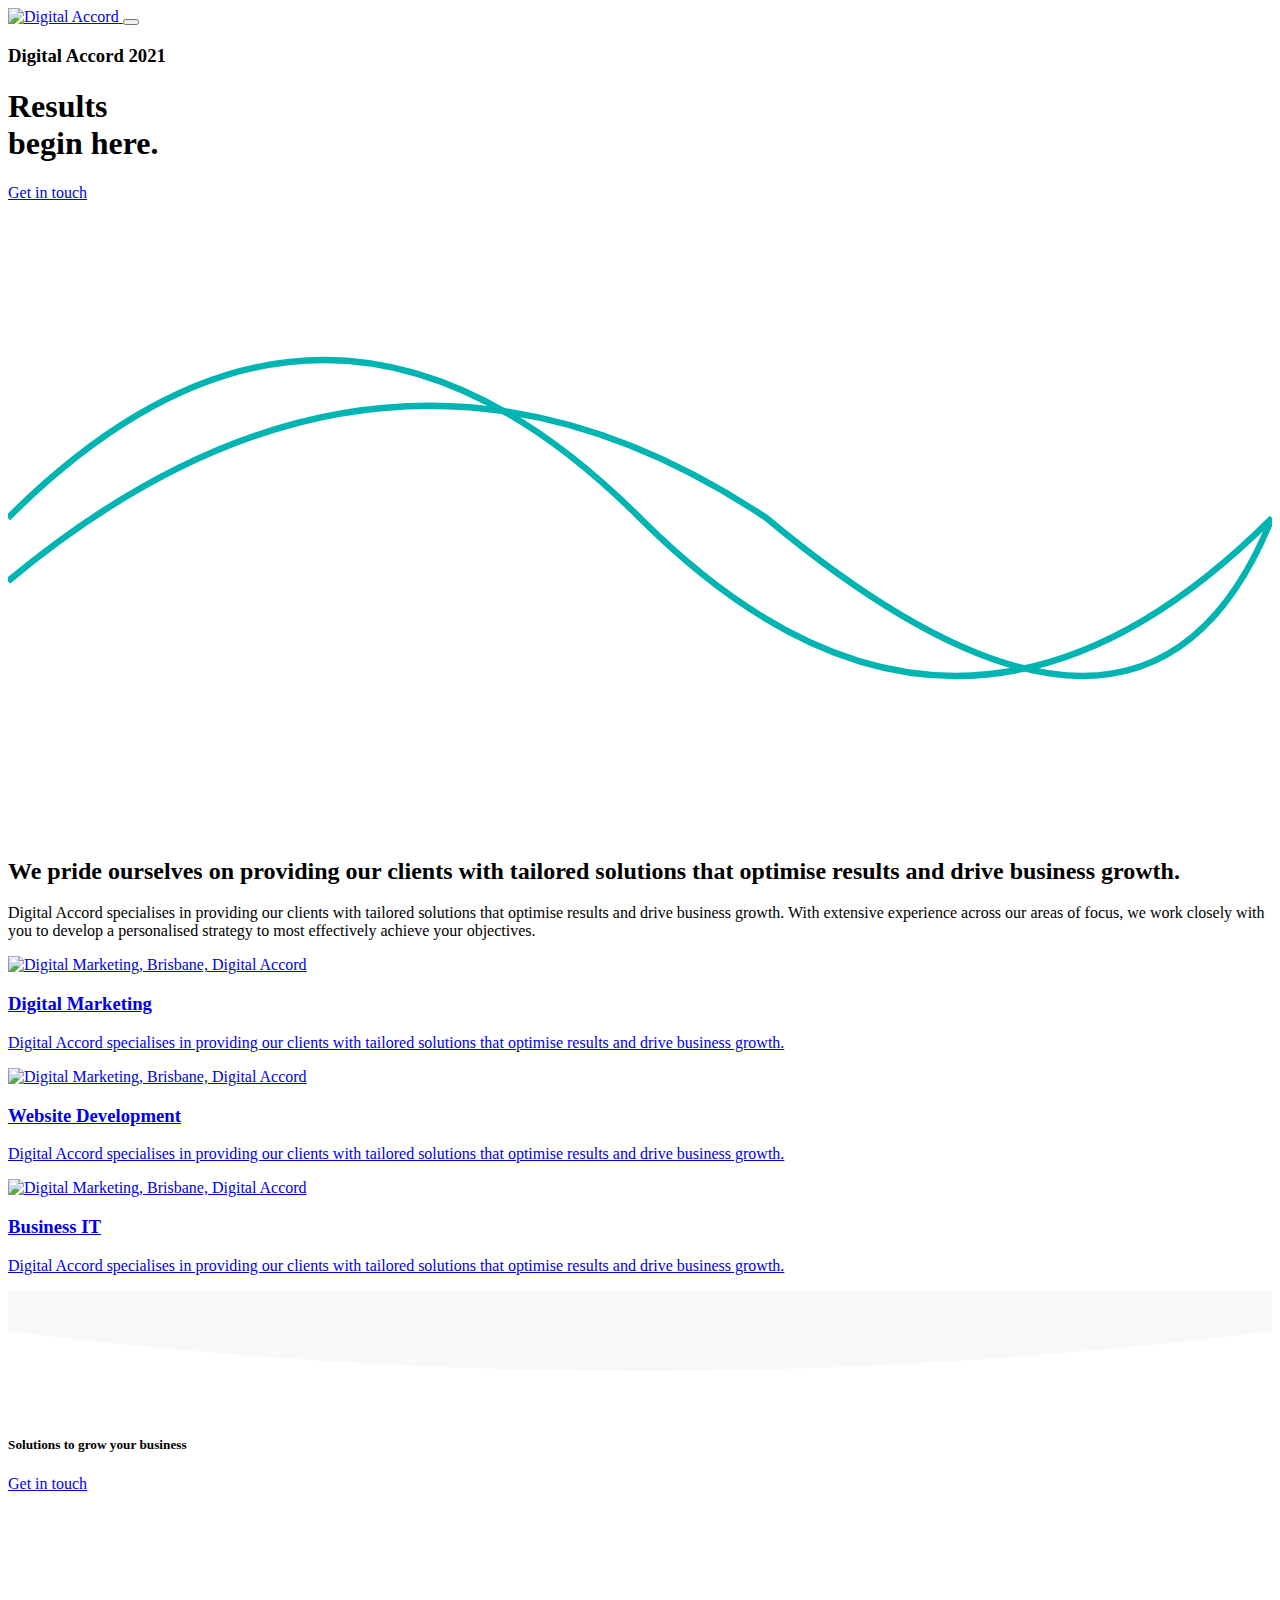
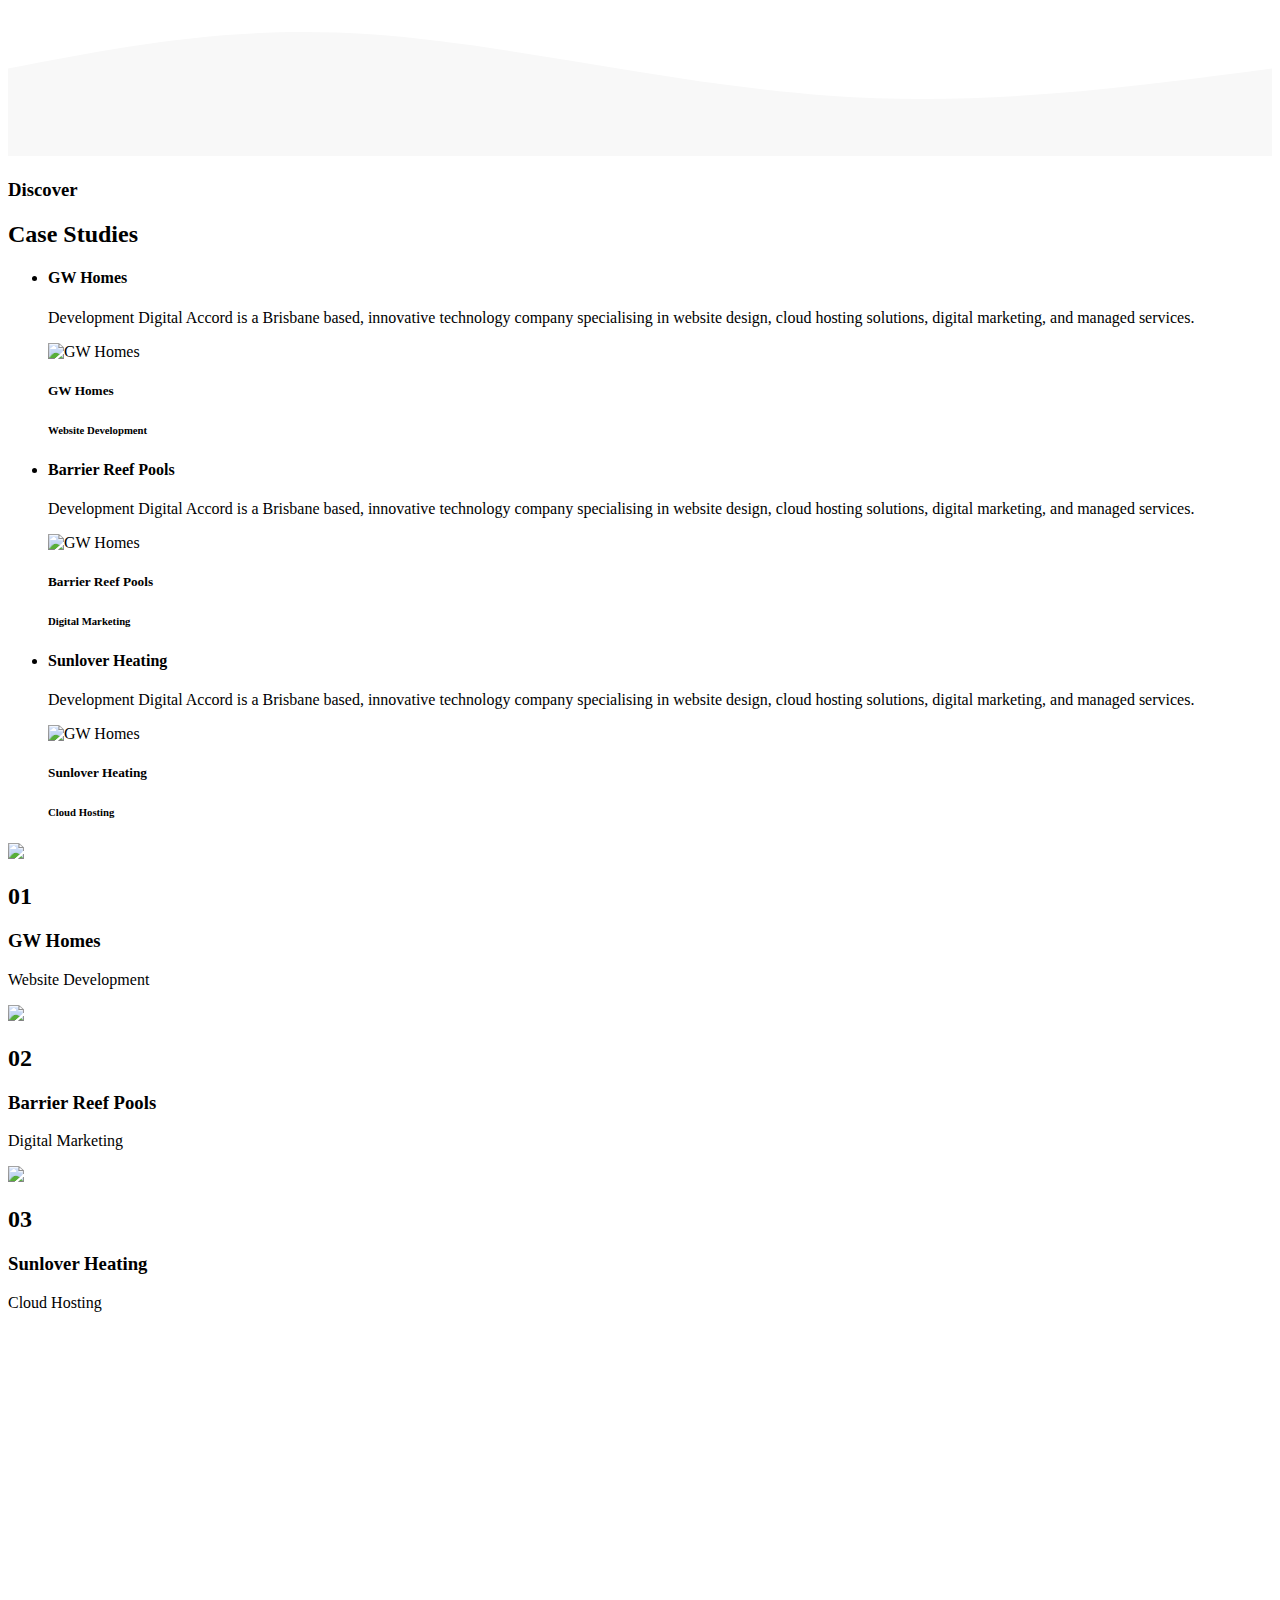
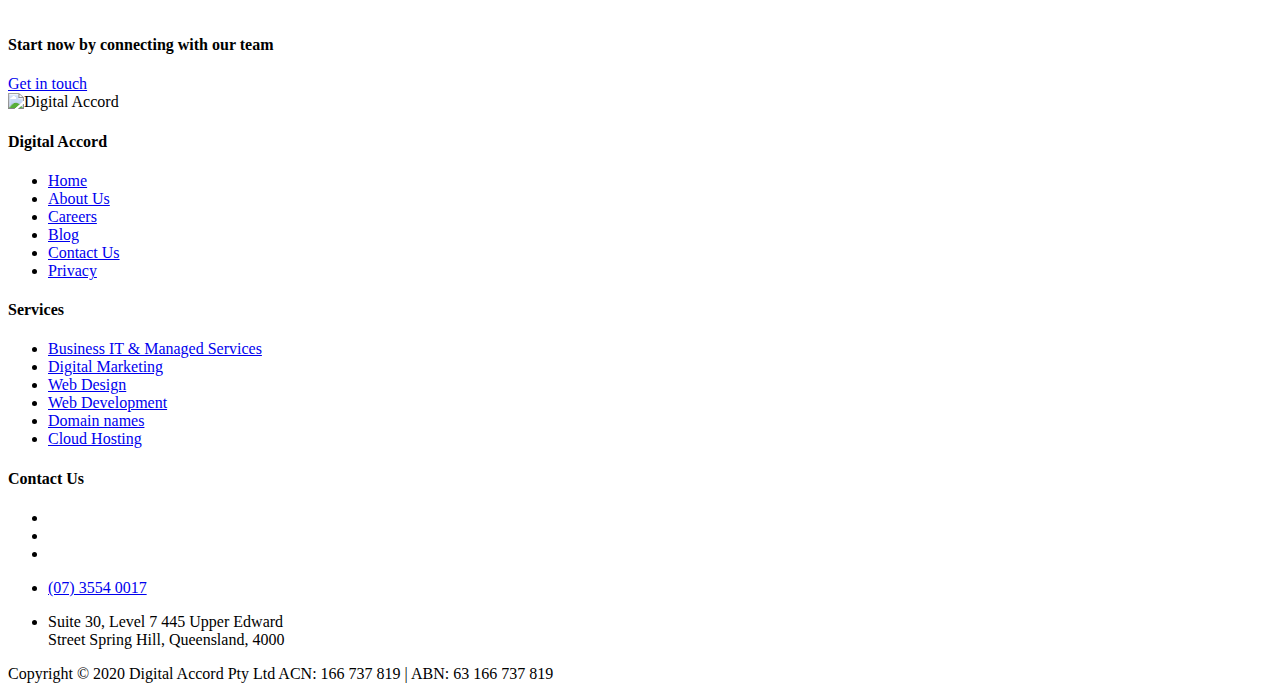
==== index.html @ 9fc4875f "testing by putting year" ====
<!doctype html>
<html lang="en" class="no-js">
  <head>
    <!-- Required meta tags -->
    <meta charset="utf-8">
    <meta name="viewport" content="width=device-width, initial-scale=1">
    <script>document.documentElement.classList.remove("no-js");</script>
    <!-- Bootstrap CSS -->
    <link href="https://cdn.jsdelivr.net/npm/bootstrap@5.0.0-beta1/dist/css/bootstrap.min.css" rel="stylesheet" integrity="sha384-giJF6kkoqNQ00vy+HMDP7azOuL0xtbfIcaT9wjKHr8RbDVddVHyTfAAsrekwKmP1" crossorigin="anonymous">
    <link rel="stylesheet" href="scss/main.css">
    <link rel="stylesheet" href="css/glide.core.min.css">
    <link rel="stylesheet" href="css/glide.theme.min.css">
    <title>Digital Accord</title>
  </head>
  <body>
    <header class="site-header" id="site-header">
      <div class="container-fluid">
        <nav class="navbar navbar-light">
          <div class="container-fluid">
            <a class="navbar-brand" href="#">
              <img src="images/logo-icon.png" alt="Digital Accord" srcset="">
            </a>
            <button class="custom-toggler collapsed navbar-toggler" type="button" data-bs-toggle="collapse" data-bs-target="#navbarSupportedContent" aria-controls="navbarSupportedContent" aria-expanded="false" aria-label="Toggle navigation">
              <span class="navbar-toggler-icon"></span>
              <div class="close-icon py-1">
                <span class="iconify" data-icon="clarity:close-line" data-inline="false" data-height="26"></span>
              </div>
            </button>        
            <div class="collapse navbar-collapse" id="navbarSupportedContent">
              
            </div>
          </div>
        </nav>
      </div>
    </header>
    <section class="hero">
      <div class="container-fluid">
        <div class="row">
          <div class="offset-lg-3 col-lg-6 text-center">
            <h3 class="text-uppercase">Digital Accord 2021</h3>
            <h1 class="mt-4">Results<br>begin here.</h1>
            <a href="#" class="mt-4 btn da-btn text-uppercase">Get in touch</a>
          </div>
        </div>
      </div>
    </section>
    <section class="intro-sec sec-padding">
        <svg xmlns='http://www.w3.org/2000/svg' xmlns:xlink='http://www.w3.org/1999/xlink' viewbox='0 0 200 100' class='sine-wave'>
          <path id="orangepath" d='M 0 50 Q 50 0, 100 50 Q 150 100, 200 50' stroke='#00b4b2' fill='transparent'></path>
          <path id="graypath" d='M 0 60 Q 60 10, 120 50 Q 180 100, 200 50' stroke='#00b4b2' fill='transparent'></path>
        </svg>
      <div class="container">
        <div class="row">
          <div class="col-md-6 offset-md-6">
            <h2 class="sec-heading mb-4 text-center text-md-start">We pride ourselves on providing our clients with tailored solutions that optimise results and drive business growth.</h2>
            <p class="text-center text-md-start">Digital Accord specialises in providing our clients with tailored solutions that optimise results and drive business growth. With extensive experience across our areas of focus, we work closely with you to develop a personalised strategy to most effectively achieve your objectives.</p>
          </div>
        </div>
      </div>
      <div class="container-fluid">
        <div class="row mt-4">
          <div class="col-md-4 mb-4">
            <a href="#" class="boxlink">
              <div class="da-card text-center">
                <img src="images/digital-marketing-thumb.png" alt="Digital Marketing, Brisbane, Digital Accord" class="img-fluid mx-auto d-table">
                <h3 class="sec-heading mt-4 mb-4">Digital Marketing</h3>
                <p>Digital Accord specialises in providing our clients with tailored solutions that optimise results and drive business growth.</p>
              </div>
            </a>
          </div>
          <div class="col-md-4 mb-4">
            <a href="#" class="boxlink">
              <div class="da-card text-center">
                <img src="images/website-development-thumb.png" alt="Digital Marketing, Brisbane, Digital Accord" class="img-fluid mx-auto d-table">
                <h3 class="sec-heading mt-4 mb-4">Website Development</h3>
                <p>Digital Accord specialises in providing our clients with tailored solutions that optimise results and drive business growth.</p>
              </div>
            </a>
          </div>
          <div class="col-md-4 mb-4">
            <a href="#" class="boxlink">
              <div class="da-card text-center">
                <img src="images/business-it-thumb.png" alt="Digital Marketing, Brisbane, Digital Accord" class="img-fluid mx-auto d-table">
                <h3 class="sec-heading mt-4 mb-4">Business IT</h3>
                <p>Digital Accord specialises in providing our clients with tailored solutions that optimise results and drive business growth.</p>
              </div>
            </a>
          </div>
        </div>
      </div>
    </section>
    <section class="solutions-to-grow sec-padding">
      <div class="upper-curve">
        <svg width="100%" height="120" viewBox="0 0 500 120" preserveAspectRatio="none">
          <defs>
            <clipPath id="shape">
              <path d="M0,0 L0,40 Q250,120 500,40 L500,0 Z" filter="url(#dropshadow)"/>
            </clipPath>
            <filter id="dropshadow" x="-2" y="-2" width="200" height="200">
              <feGaussianBlur  stdDeviation="1"/>
            </filter>
          </defs>
          <rect x="0" y="0" width="500" height="120" fill="#f8f8f8" clip-path="url(#shape)" />
        </svg>
      </div>
      <div class="container-fluid mt-4 mb-4">
        <div class="row">
          <div class="col-lg-4 offset-lg-8 text-center">
            <h5 class="text-capitalize">Solutions to grow your business</h5>
            <a href="#" class="mt-4 btn da-btn text-uppercase btn-dark-shadow">Get in touch</a>
          </div>
        </div>
      </div>
      <div class="lower-curve">
        <svg height="100%" width="100%" id="bg-svg" viewBox="0 0 1440 300" xmlns="http://www.w3.org/2000/svg" class="transition duration-300 ease-in-out delay-150"><path d="M 0,400 C 0,400 0,200 0,200 C 127.46666666666664,175.06666666666666 254.93333333333328,150.13333333333335 413,161 C 571.0666666666667,171.86666666666665 759.7333333333333,218.53333333333336 936,231 C 1112.2666666666667,243.46666666666664 1276.1333333333332,221.73333333333332 1440,200 C 1440,200 1440,400 1440,400 Z" stroke="none" stroke-width="0" fill="#f8f8f8" class="transition-all duration-300 ease-in-out delay-150"></path></svg>
      </div>
    </section>
    <section class="case-studies">
      <div class="container">
        <div class="row">
          <div class="col-md-8">
            <h3 class="text-uppercase">Discover</h3>
            <h2 class="sec-heading">Case Studies</h2>
          </div>
        </div>
        <div class="row mt-4">
          <div class="col-md-8">
            <div class="glide">
              <div class="glide__track" data-glide-el="track">
                <ul class="glide__slides">
                  <li class="glide__slide">
                    <div class="row">
                      <div class="col-md-10">
                        <h4>GW Homes</h4>
                        <p class="mt-4 mb-4">Development Digital Accord is a Brisbane based, innovative technology company specialising in website design, 
                          cloud hosting solutions, digital marketing, and managed services. </p>
                        <div class="case-study-thumbox" style="position:relative;background: url(images/gw-homes-main-cs.jpg);background-size:cover;background-repeat:no-repeat;background-position:center center;">
                          <img src="images/gw-homes-main-cs.jpg" class="img-fluid invisible" alt="GW Homes">
                          <div class="case-study-thumb-caption">
                            <h5>GW Homes</h5>
                            <h6>Website Development</h6>
                          </div>
                        </div>
                      </div>
                    </div>
                  </li>
                  <li class="glide__slide">
                    <div class="row">
                      <div class="col-md-10">
                        <h4>Barrier Reef Pools</h4>
                        <p class="mt-4 mb-4">Development Digital Accord is a Brisbane based, innovative technology company specialising in website design, 
                          cloud hosting solutions, digital marketing, and managed services. </p>
                        <div class="case-study-thumbox" style="position:relative;background: url(images/gw-homes-main-cs.jpg);background-size:cover;background-repeat:no-repeat;background-position:center center;">
                          <img src="images/gw-homes-main-cs.jpg" class="img-fluid invisible" alt="GW Homes">
                          <div class="case-study-thumb-caption">
                            <h5>Barrier Reef Pools</h5>
                            <h6>Digital Marketing</h6>
                          </div>
                        </div>
                      </div>
                    </div>
                  </li>
                  <li class="glide__slide">
                    <div class="row">
                      <div class="col-md-10">
                        <h4>Sunlover Heating</h4>
                        <p class="mt-4 mb-4">Development Digital Accord is a Brisbane based, innovative technology company specialising in website design, 
                          cloud hosting solutions, digital marketing, and managed services. </p>
                        <div class="case-study-thumbox" style="position:relative;background: url(images/gw-homes-main-cs.jpg);background-size:cover;background-repeat:no-repeat;background-position:center center;">
                          <img src="images/gw-homes-main-cs.jpg" class="img-fluid invisible" alt="GW Homes">
                          <div class="case-study-thumb-caption">
                            <h5>Sunlover Heating</h5>
                            <h6>Cloud Hosting</h6>
                          </div>
                        </div>
                      </div>
                    </div>
                  </li>
                </ul>
              </div>
            </div>
          </div>
          <div class="col-md-4 d-none d-md-block">
            <div class="case-study-nav">
              <div class="case-study-item active" data-slideIndex="0">
                <div class="case-study-left">
                  <div class="content">
                    <img src="images/slide-thumb-1.jpg" class="img-fluid mx-auto d-table" />
                  </div>
                </div>
                <div class="case-study-right">
                  <div class="content">
                    <h2>01</h2>
                    <h3>GW Homes</h3>
                    <p>Website Development</p>
                  </div>
                </div>
              </div><!-- case study item -->
              <div class="case-study-item" data-slideIndex="1">
                <div class="case-study-left">
                  <div class="content">
                    <img src="images/slide-thumb-2.jpg" class="img-fluid mx-auto d-table" />
                  </div>
                </div>
                <div class="case-study-right">
                  <div class="content">
                    <h2>02</h2>
                    <h3>Barrier Reef Pools</h3>
                    <p>Digital Marketing</p>
                  </div>
                </div>
              </div><!-- case study item -->
              <div class="case-study-item" data-slideIndex="2">
                <div class="case-study-left">
                  <div class="content">
                    <img src="images/slide-thumb-2.jpg" class="img-fluid mx-auto d-table" />
                  </div>
                </div>
                <div class="case-study-right">
                  <div class="content">
                    <h2>03</h2>
                    <h3>Sunlover Heating</h3>
                    <p>Cloud Hosting</p>
                  </div>
                </div>
              </div><!-- case study item -->
            </div>
          </div>
        </div>
      </div>
    </section>
    <section class="da-cta sec-padding position-relative">
      <div class="footer-curve">
        <svg width="100%" height="100%" xmlns="http://www.w3.org/2000/svg" viewBox="0 0 1430 320" preserveAspectRatio="none"><path fill="#fff" fill-opacity="1" d="M0,96L48,85.3C96,75,192,53,288,74.7C384,96,480,160,576,181.3C672,203,768,181,864,154.7C960,128,1056,96,1152,106.7C1248,117,1344,171,1392,197.3L1440,224L1440,320L1392,320C1344,320,1248,320,1152,320C1056,320,960,320,864,320C768,320,672,320,576,320C480,320,384,320,288,320C192,320,96,320,48,320L0,320Z"></path></svg>
      </div>
      <div class="container">
        <div class="row align-items-center cta">
          <div class="col-md-9 mb-4 mb-md-0">
            <h4 class="text-capitalize text-center text-md-start mb-0">Start now by connecting with our team</h4>
          </div>
          <div class="col-md-3 text-center text-md-end">
            <a href="#" class="btn da-btn text-uppercase">Get in touch</a>
          </div>
        </div>
      </div>
    </section>
    <footer class="site-footer sec-padding">      
      <div class="container">
        <div class="row mt-4 mt-md-5">
          <div class="col-md-6 col-lg-3 mb-4">
            <img src="images/full-logo.png" alt="Digital Accord" class="img-fluid mx-auto d-table">
          </div>
          <div class="col-md-6 col-lg-3 mb-4">
            <h4 class="widget-title mb-4">Digital Accord</h4>
            <ul class="footer-links">
              <li><a href="#">Home</a></li>
              <li><a href="#">About Us</a></li>
              <li><a href="#">Careers</a></li>
              <li><a href="#">Blog</a></li>
              <li><a href="#">Contact Us</a></li>
              <li><a href="#">Privacy</a></li>
            </ul>
          </div>
          <div class="col-md-6 col-lg-3 mb-4">
            <h4 class="widget-title mb-4">Services</h4>
            <ul class="footer-links">
              <li><a href="#">Business IT & Managed Services</a></li>
              <li><a href="#">Digital Marketing</a></li>
              <li><a href="#">Web Design</a></li>
              <li><a href="#">Web Development</a></li>
              <li><a href="#">Domain names</a></li>
              <li><a href="#">Cloud Hosting</a></li>
            </ul>
          </div>
          <div class="col-md-6 col-lg-3 mb-4">
            <h4 class="widget-title mb-4">Contact Us</h4>
            <ul class="socialicons">
              <li><a href="#"><span class="iconify" data-icon="bx:bxl-facebook-circle" data-inline="false"></span></a></li>
              <li><a href="#"><span class="iconify" data-icon="bx:bxl-instagram" data-inline="false"></span></a></li>
              <li><a href="#"><span class="iconify" data-icon="bx:bxl-linkedin-square" data-inline="false"></span></a></li>
            </ul>
            <ul class="footer-links">
              <li><a href="tel:(07) 3554 0017">(07) 3554 0017</a></li>
              <li><p>Suite 30, Level 7 445 Upper Edward<br>
                Street Spring Hill, Queensland, 4000</p></li>
            </ul>
          </div>
        </div>
        <div class="row mt-4 mt-md-5">
          <div class="col copyright">
            <p class="mb-0 text-center">Copyright © 2020 Digital Accord Pty Ltd ACN: 166 737 819 | ABN: 63 166 737 819</p>
          </div>
        </div>
      </div>
    </footer>
    <!-- Optional JavaScript; choose one of the two! -->

    <!-- Option 1: Bootstrap Bundle with Popper -->
    <script src="https://cdn.jsdelivr.net/npm/bootstrap@5.0.0-beta1/dist/js/bootstrap.bundle.min.js" integrity="sha384-ygbV9kiqUc6oa4msXn9868pTtWMgiQaeYH7/t7LECLbyPA2x65Kgf80OJFdroafW" crossorigin="anonymous"></script>
    <script src="https://code.iconify.design/1/1.0.7/iconify.min.js"></script>
    <script type="text/javascript" src="js/modernizr-custom.js"></script>
    <script src="js/glide.min.js" type="text/javascript"></script>
    <!-- Option 2: Separate Popper and Bootstrap JS -->
    <!--
    <script src="https://cdn.jsdelivr.net/npm/@popperjs/core@2.5.4/dist/umd/popper.min.js" integrity="sha384-q2kxQ16AaE6UbzuKqyBE9/u/KzioAlnx2maXQHiDX9d4/zp8Ok3f+M7DPm+Ib6IU" crossorigin="anonymous"></script>
    <script src="https://cdn.jsdelivr.net/npm/bootstrap@5.0.0-beta1/dist/js/bootstrap.min.js" integrity="sha384-pQQkAEnwaBkjpqZ8RU1fF1AKtTcHJwFl3pblpTlHXybJjHpMYo79HY3hIi4NKxyj" crossorigin="anonymous"></script>
    -->
    <script type="text/javascript">
      //glide
      var glide = new Glide('.glide', {
        autoplay: 2000,
        hoverpause: false
      });

      glide.on('move.after', function(glideNumber) {
        var csboxes2 = document.getElementsByClassName("case-study-item");
        for(var z = 0; z < csboxes2.length; z++) {
          var elem = csboxes2[z];
          elem.classList.remove("active");
        }
        document.querySelector('[data-slideIndex="'+glide.index+'"').classList.add("active");        
      });

      glide.mount();

      var csboxes = document.getElementsByClassName("case-study-item");
      for(var z = 0; z < csboxes.length; z++) {
            var elem = csboxes[z];   
            elem.onclick = function() {
              for(var n = 0; n < csboxes.length; n++)
              {
                if(csboxes[n].classList.contains("active"))
                {
                  csboxes[n].classList.remove("active");
                }
                this.classList.add("active");
                glide.go("="+this.getAttribute("data-slideIndex"));
              }
            };
        }

      //check if is in viewport  
      var isInViewport = function (elem) {
      var bounding = elem.getBoundingClientRect();
          return (
              bounding.top >= 0 &&
              bounding.left >= 0 &&
              bounding.bottom <= (window.innerHeight || document.documentElement.clientHeight) &&
              bounding.right <= (window.innerWidth || document.documentElement.clientWidth)
          );
      }  

      window.addEventListener('scroll,resize', function ( event ) {
        var opath = document.getElementById('orangepath');
        if (isInViewport(opath)) {
            console.log("opath is in viewport");
        }
      });


      window.addEventListener('scroll', function() {
        scrollPosition = window.scrollY;
        if (scrollPosition >= 30) {
          document.getElementById("site-header").classList.add('fixed');
        } else {
          document.getElementById("site-header").classList.remove('fixed');
        }
      });

    </script>
  </body>
</html>
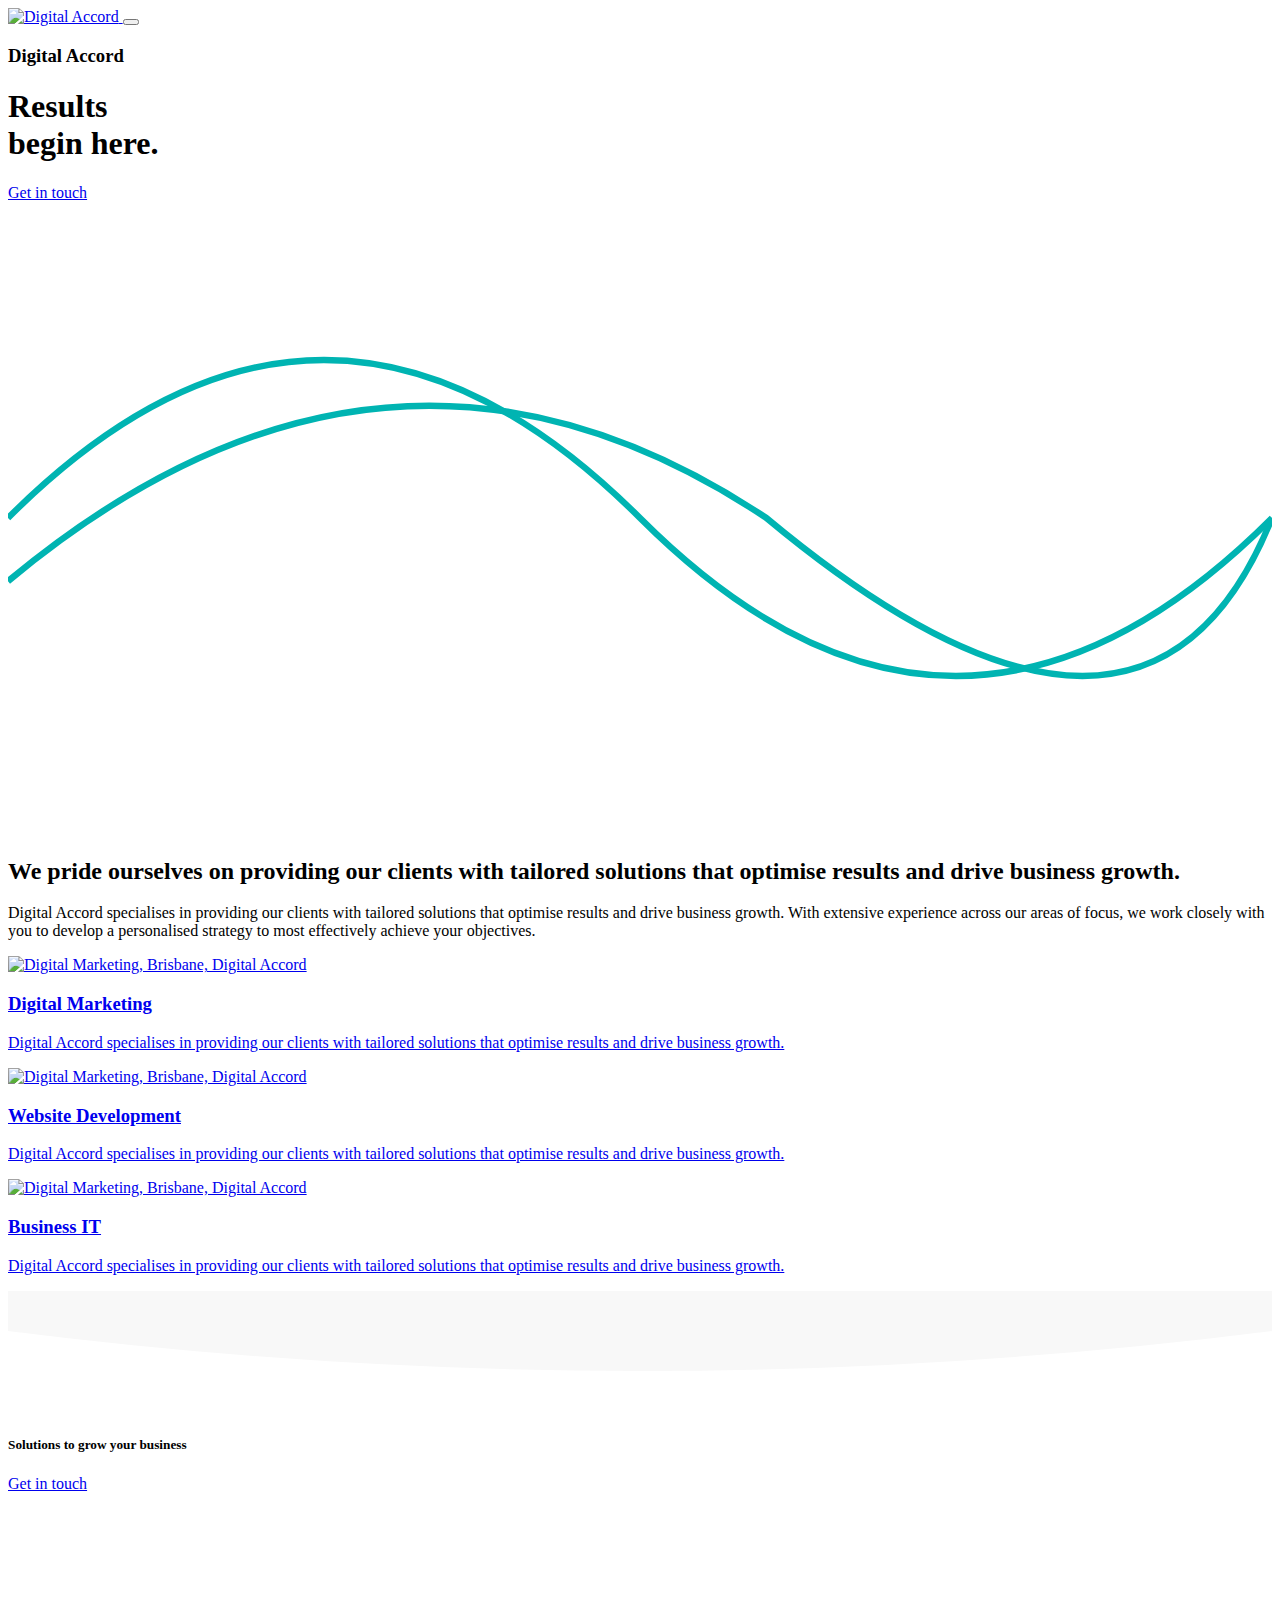
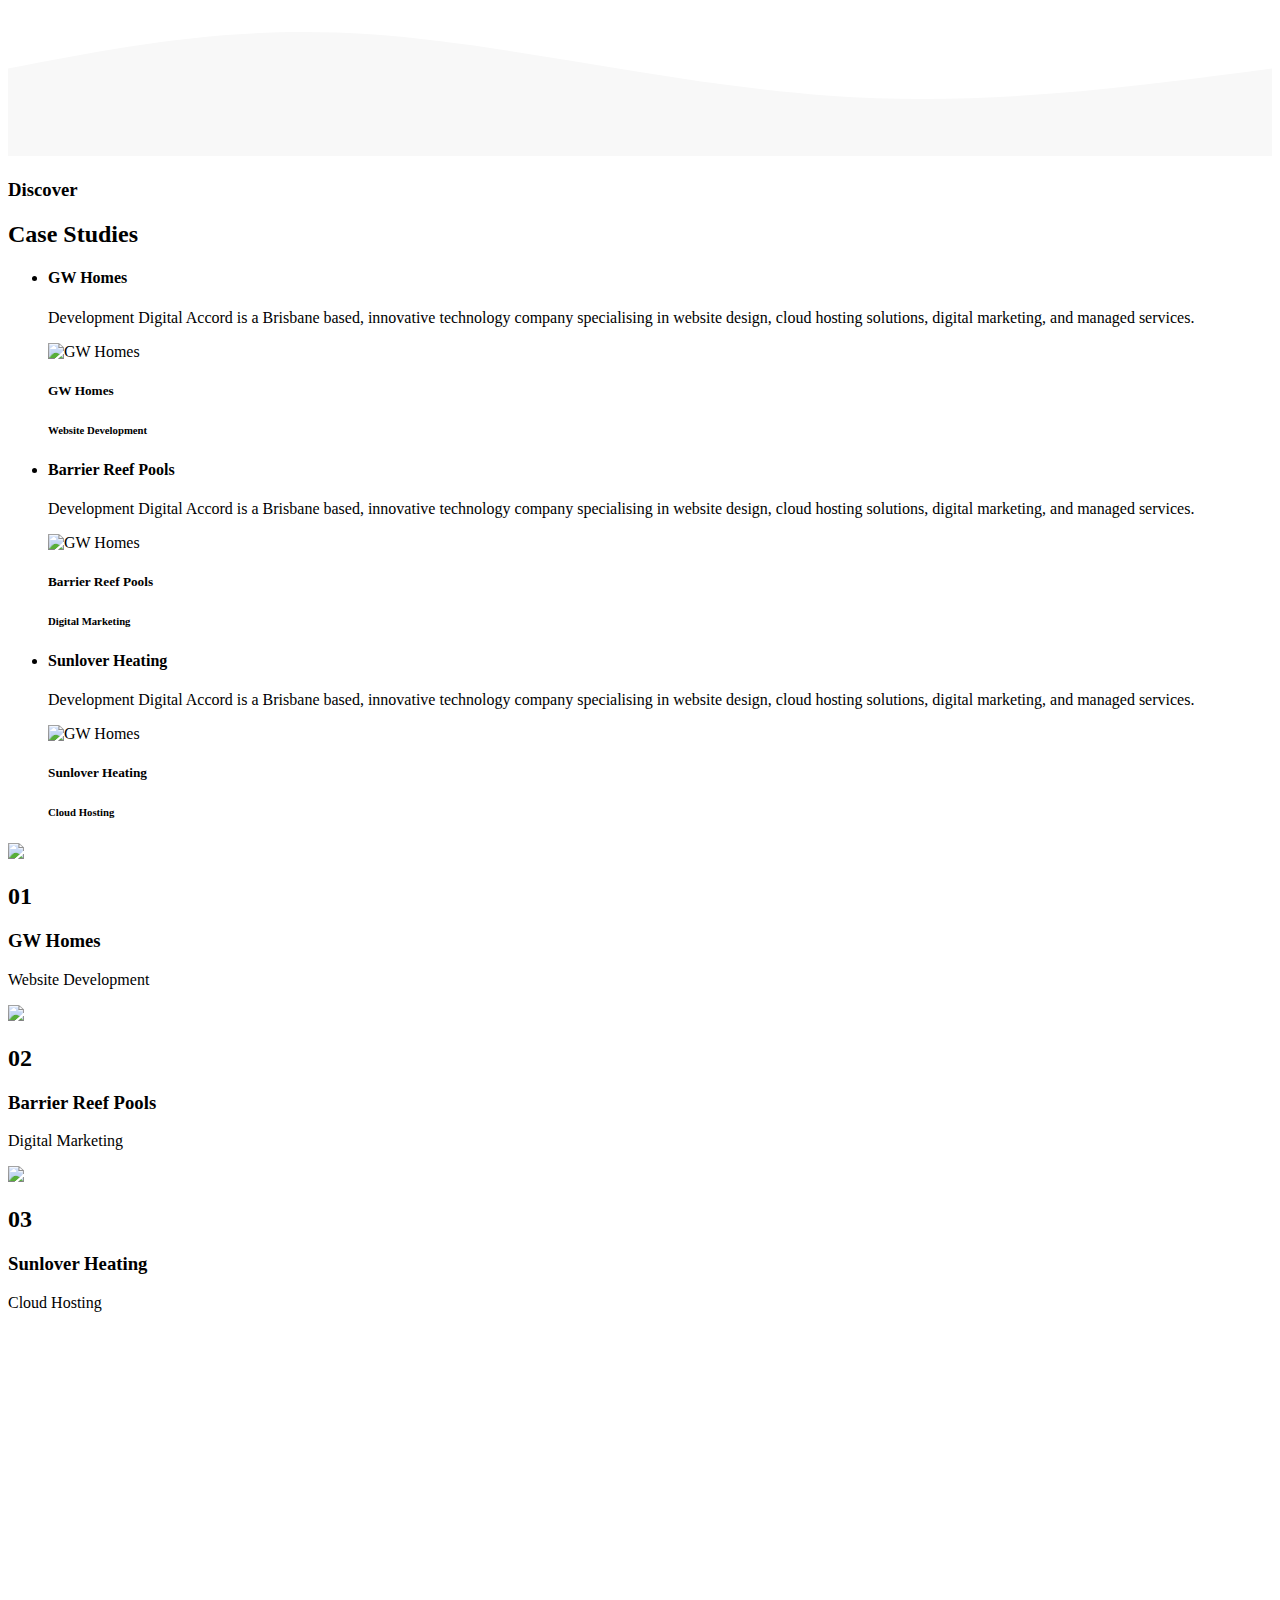
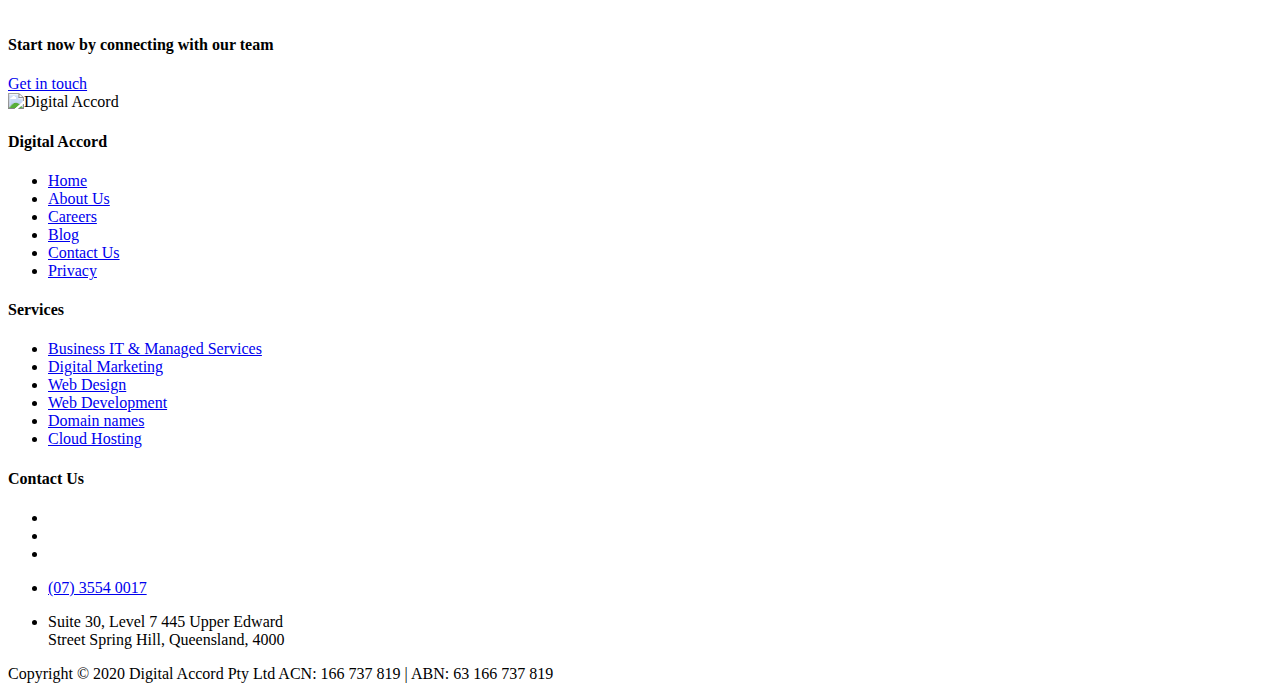
==== commit e2c7adba: "Removed the year" ====
--- a/index.html
+++ b/index.html
@@ -37,7 +37,7 @@
       <div class="container-fluid">
         <div class="row">
           <div class="offset-lg-3 col-lg-6 text-center">
-            <h3 class="text-uppercase">Digital Accord 2021</h3>
+            <h3 class="text-uppercase">Digital Accord</h3>
             <h1 class="mt-4">Results<br>begin here.</h1>
             <a href="#" class="mt-4 btn da-btn text-uppercase">Get in touch</a>
           </div>
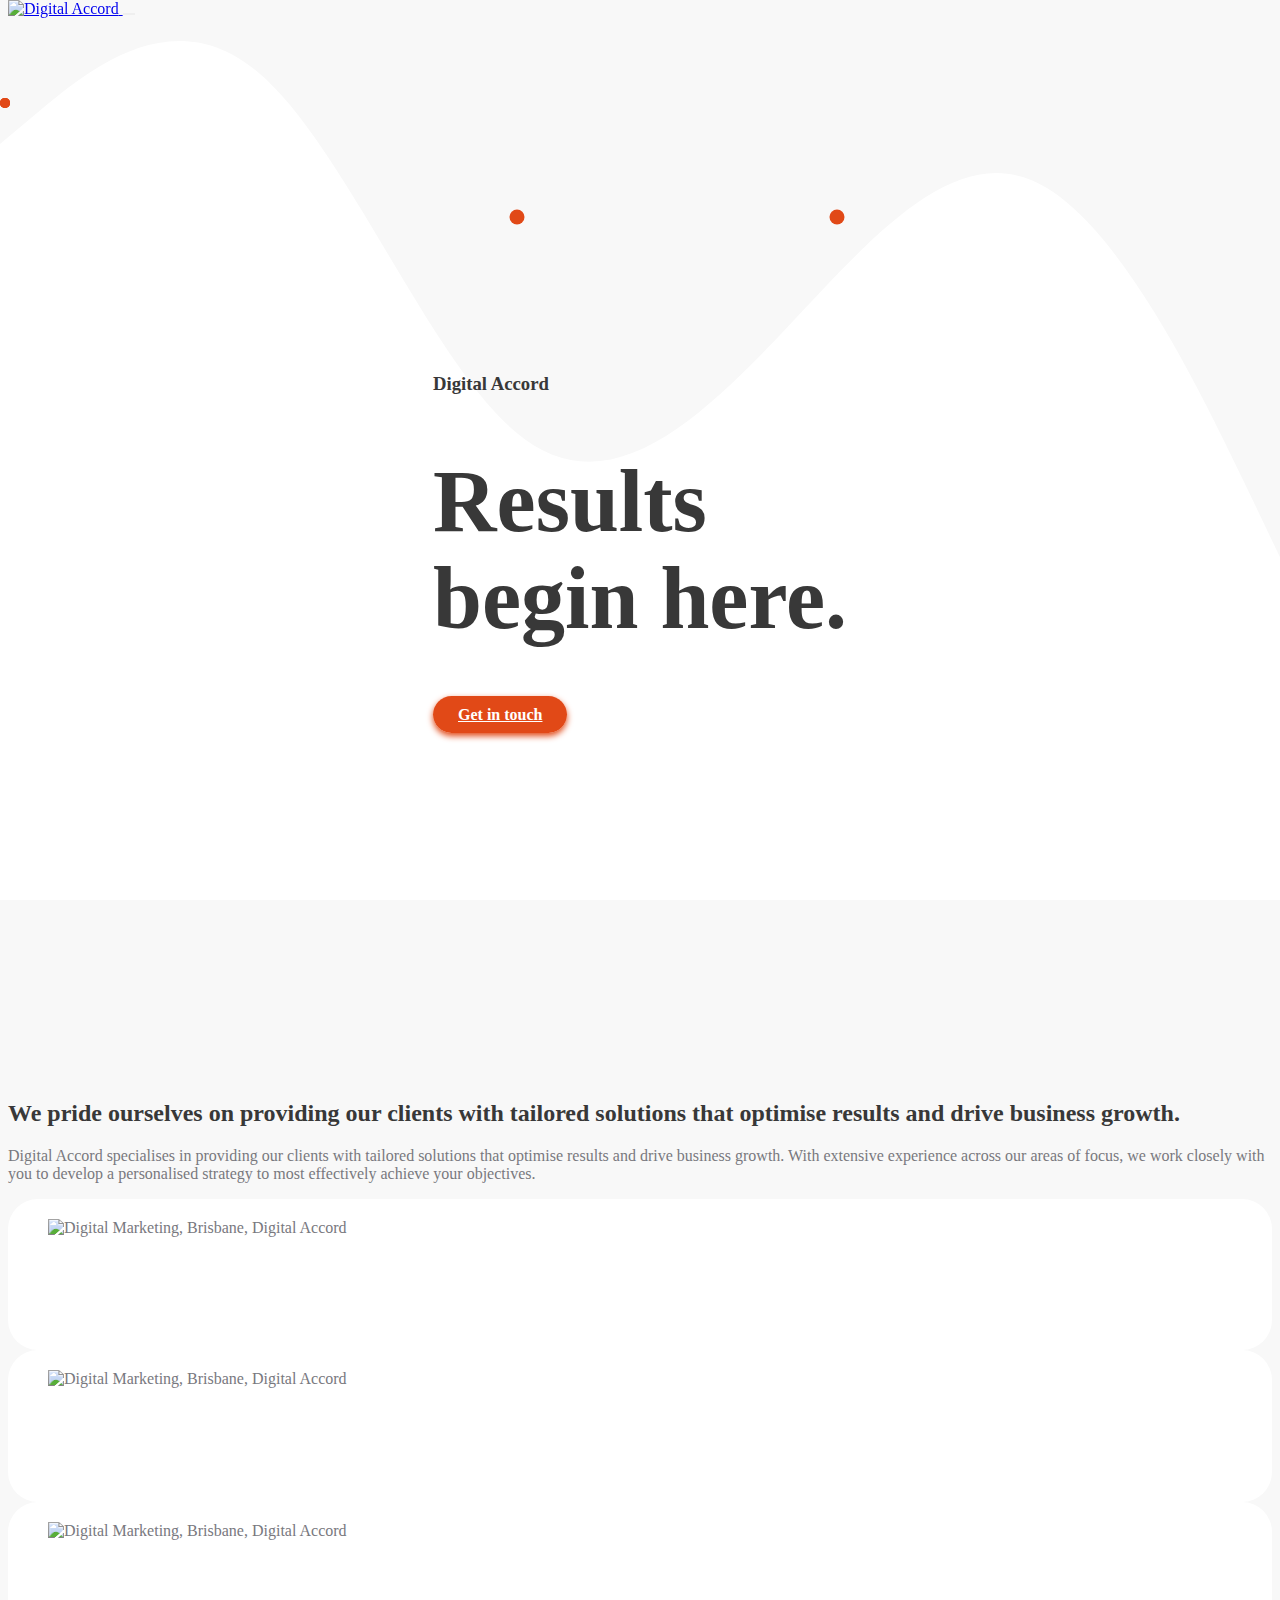
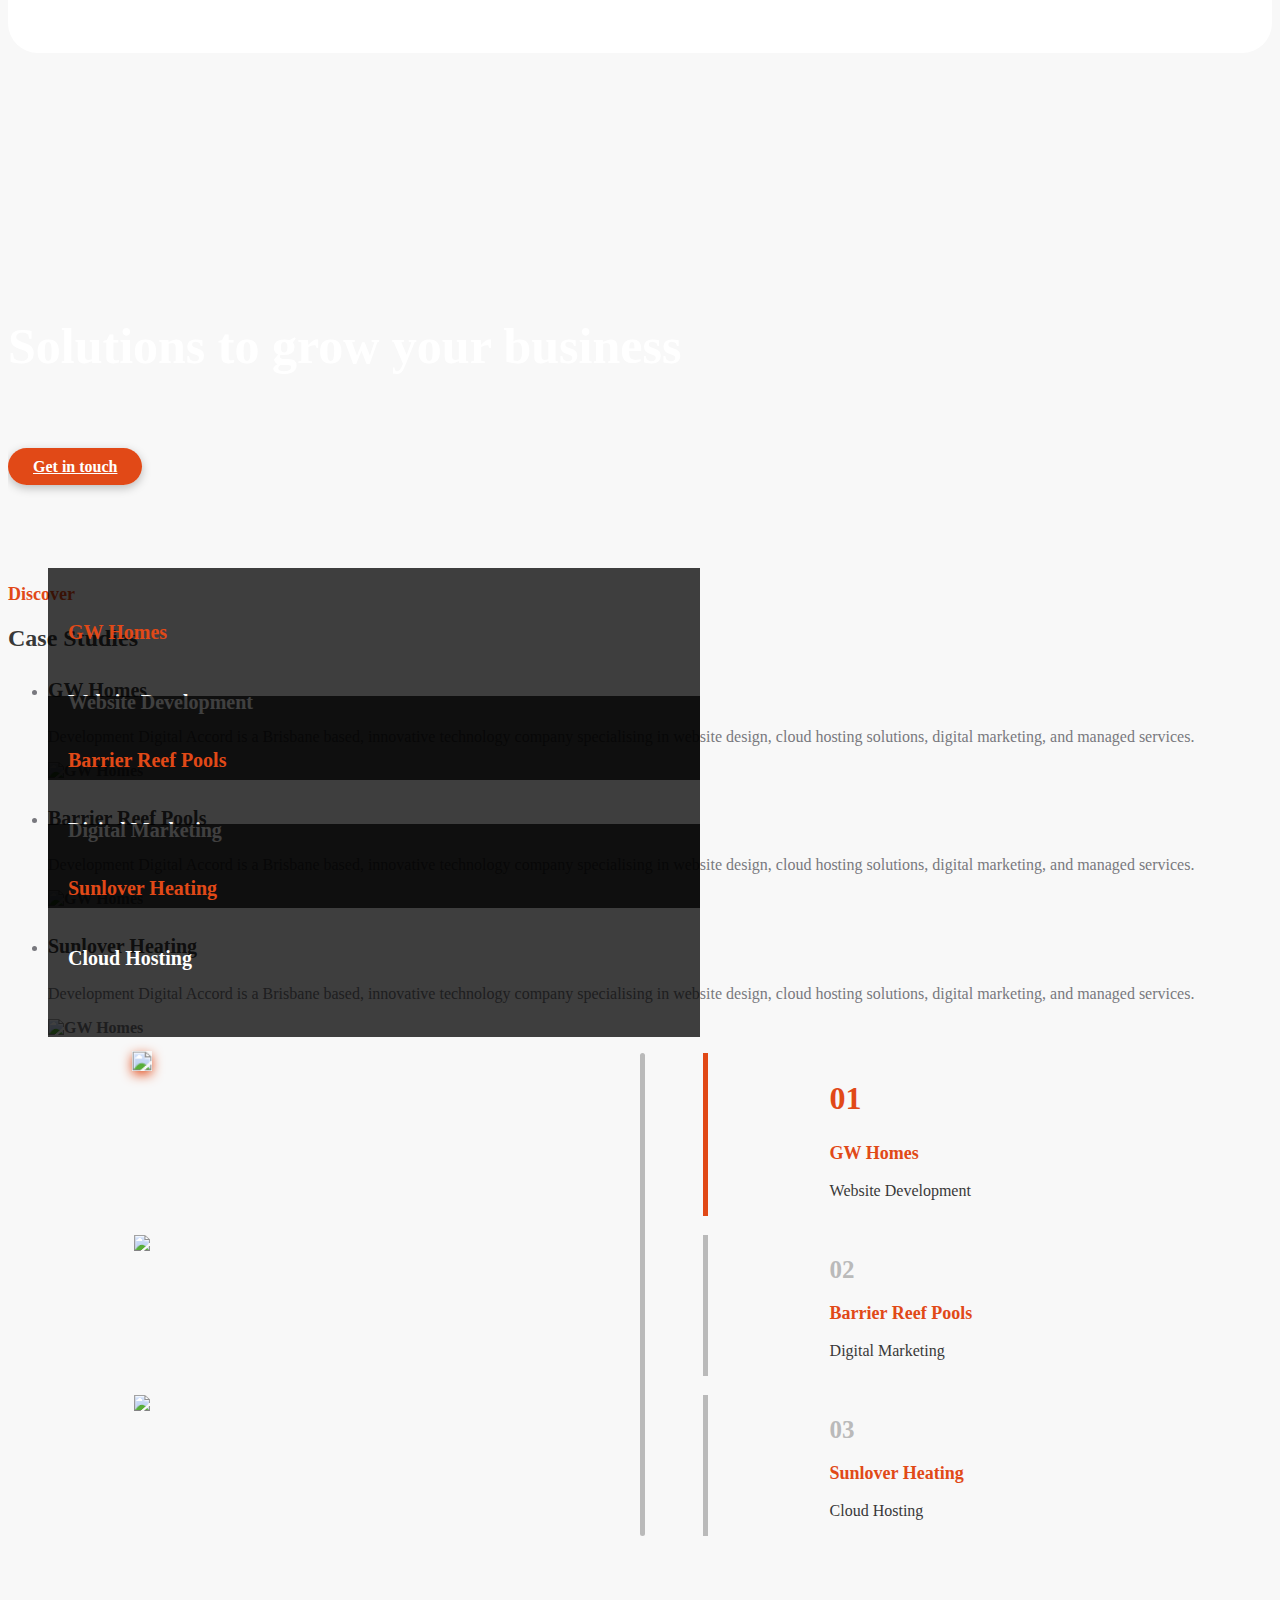
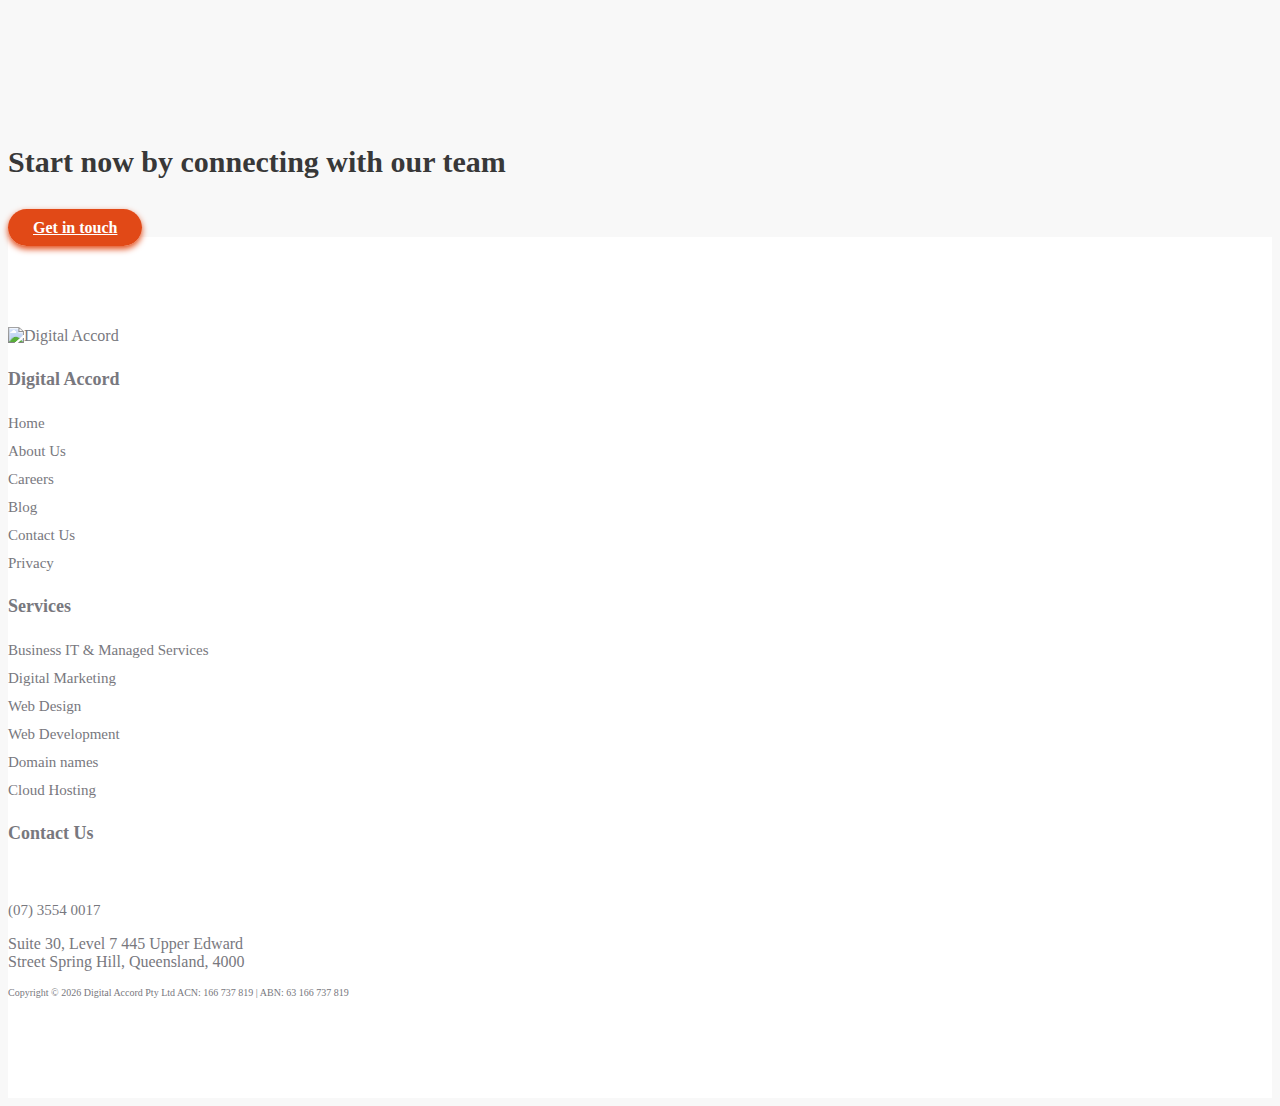
==== commit 01a90003: "Menu interactions added" ====
--- a/index.html
+++ b/index.html
@@ -13,25 +13,87 @@
     <title>Digital Accord</title>
   </head>
   <body>
+    <div class="menucnt">
+      <div class="container-fluid">
+        <div class="row">
+          <nav class="navbar navbar-light">
+              <a class="navbar-brand" href="#">
+                <img src="images/logo-full.png" alt="Digital Accord" srcset="">
+              </a>
+              <a class="close-menu-cnt" type="button" id="pushmenu">
+                <span class="iconify" data-icon="ant-design:close-circle-filled" data-inline="false"></span>
+              </a>
+          </nav>
+        </div>
+        <div class="main-container-menu">
+          <div class="row mt-5 align-items-md-end">
+            <div class="col-md-4 text-center text-md-end order-md-2">
+              <ul class="main-menu">
+                <li class="main-menu-item"><a href="#">Home</a></li>
+                <li class="main-menu-item"><a href="#">About Us</a></li>
+                <li class="main-menu-item"><a href="#">Our Work</a></li>
+                <li class="main-menu-item"><a href="#">Case Studies</a></li>
+                <li class="main-menu-item"><a href="#">Blog</a></li>
+                <li class="main-menu-item"><a href="#">Contact Us</a></li>
+              </ul>
+            </div>
+            <div class="col-md-8 order-md-1">
+              <form action="" id="search-da">
+                <div class="mb-3">
+                  <label for="search" class="form-label">Search</label>
+                  <div class="searchcnt">
+                    <input type="text" name="s" class="form-control" id="" value="Search" onfocus="this.value == 'Search' ? this.value = '' : this.value == this.value" onblur="this.value == '' ? this.value = 'Search' : this.value = this.value">
+                    <a href="#" onclick="document.getElementById('search-da').submit();"><span class="iconify" data-icon="bi:search" data-inline="false"></span></a>
+                  </div>                
+                </div>
+              </form>
+            </div>          
+          </div>
+          <div class="row mt-5 service-menu-cnt">
+            <div class="col-12 col-lg-8">
+              <div class="row">
+                <div class="col-md-4 mb-4 text-center text-md-start">
+                  <h4 class="mb-3 mb-md-4">Web Design</h4>
+                  <ul class="service-links">
+                    <li><a href="#">Web Design & Development</a></li>
+                    <li><a href="#">Web Design & Development</a></li>
+                  </ul>
+                </div>
+                <div class="col-md-4 mb-4 text-center text-md-start">
+                  <h4 class="mb-3 mb-md-4">Digital Marketing</h4>
+                  <ul class="service-links">
+                    <li><a href="#">Google Advertising</a></li>
+                    <li><a href="#">Social Media Advertising</a></li>
+                    <li><a href="#">Social Media Management</a></li>
+                  </ul>
+                </div>
+                <div class="col-md-4 mb-4 text-center text-md-start">
+                  <h4 class="mb-3 mb-md-4">Web Design</h4>
+                  <ul class="service-links">
+                    <li><a href="#">Cloud Hosting</a></li>
+                    <li><a href="#">IT Managed Services</a></li>
+                  </ul>
+                </div>
+              </div>
+            </div>
+          </div>
+        </div>        
+      </div>
+    </div>
     <header class="site-header" id="site-header">
-      <div class="container-fluid">
-        <nav class="navbar navbar-light">
-          <div class="container-fluid">
-            <a class="navbar-brand" href="#">
-              <img src="images/logo-icon.png" alt="Digital Accord" srcset="">
-            </a>
-            <button class="custom-toggler collapsed navbar-toggler" type="button" data-bs-toggle="collapse" data-bs-target="#navbarSupportedContent" aria-controls="navbarSupportedContent" aria-expanded="false" aria-label="Toggle navigation">
-              <span class="navbar-toggler-icon"></span>
-              <div class="close-icon py-1">
-                <span class="iconify" data-icon="clarity:close-line" data-inline="false" data-height="26"></span>
-              </div>
-            </button>        
-            <div class="collapse navbar-collapse" id="navbarSupportedContent">
-              
-            </div>
-          </div>
-        </nav>
-      </div>
+      <nav class="navbar navbar-light">
+        <div class="container-fluid">
+          <a class="navbar-brand" href="#">
+            <img src="images/logo-icon.png" alt="Digital Accord" srcset="">
+          </a>
+          <button class="custom-toggler collapsed navbar-toggler" type="button" data-bs-toggle="collapse" data-bs-target="#navbarSupportedContent" aria-controls="navbarSupportedContent" aria-expanded="false" aria-label="Toggle navigation" id="pullmenu">
+            <span class="navbar-toggler-icon"></span>
+          </button>        
+          <div class="collapse navbar-collapse" id="navbarSupportedContent">
+            
+          </div>
+        </div>
+      </nav>
     </header>
     <section class="hero">
       <div class="container-fluid">
@@ -43,11 +105,67 @@
           </div>
         </div>
       </div>
+      <ul class="dots-moving">
+        <li class="first">
+          <span></span>
+          <a href="#">
+            <div class="dt-content">
+              <h4>01</h4>
+              <h5>Website<br>Development</h5>
+            </div>
+          </a>
+        </li>
+        <li class="second">
+          <span></span>
+          <a href="#">
+            <div class="dt-content">
+              <h4>02</h4>
+              <h5>Business<br>IT</h5>
+            </div>
+          </a>
+        </li>
+        <li class="third">
+          <span></span>
+          <a href="#">
+            <div class="dt-content">
+              <h4>03</h4>
+              <h5>Digital<br>Marketing</h5>
+            </div>
+          </a>
+        </li>
+        <li class="fourth">
+          <span></span>
+          <a href="#">
+            <div class="dt-content">
+              <h4>04</h4>
+              <h5>Website<br>Design</h5>
+            </div>
+          </a>
+        </li>
+        <li class="fifth">
+          <span></span>
+          <a href="#">
+            <div class="dt-content">
+              <h4>05</h4>
+              <h5>Cloud<br>Hosting</h5>
+            </div>
+          </a>
+        </li>
+        <li class="sixth">
+          <span></span>
+          <a href="#">
+            <div class="dt-content">
+              <h4>06</h4>
+              <h5>Web<br>Design</h5>
+            </div>
+          </a>
+        </li>
+      </ul>
     </section>
     <section class="intro-sec sec-padding">
         <svg xmlns='http://www.w3.org/2000/svg' xmlns:xlink='http://www.w3.org/1999/xlink' viewbox='0 0 200 100' class='sine-wave'>
-          <path id="orangepath" d='M 0 50 Q 50 0, 100 50 Q 150 100, 200 50' stroke='#00b4b2' fill='transparent'></path>
-          <path id="graypath" d='M 0 60 Q 60 10, 120 50 Q 180 100, 200 50' stroke='#00b4b2' fill='transparent'></path>
+          <path class="show-on-scroll" id="orangepath" d='M 0 50 Q 50 0, 100 50 Q 150 100, 200 50' stroke='#00b4b2' fill='transparent'></path>
+          <path class="show-on-scroll" id="graypath" d='M 0 60 Q 60 10, 120 50 Q 180 100, 200 50' stroke='#00b4b2' fill='transparent'></path>
         </svg>
       <div class="container">
         <div class="row">
@@ -63,8 +181,8 @@
             <a href="#" class="boxlink">
               <div class="da-card text-center">
                 <img src="images/digital-marketing-thumb.png" alt="Digital Marketing, Brisbane, Digital Accord" class="img-fluid mx-auto d-table">
-                <h3 class="sec-heading mt-4 mb-4">Digital Marketing</h3>
-                <p>Digital Accord specialises in providing our clients with tailored solutions that optimise results and drive business growth.</p>
+                <h3 class="sec-heading mt-4 mb-4 show-on-scroll">Digital Marketing</h3>
+                <p class="show-on-scroll">Digital Accord specialises in providing our clients with tailored solutions that optimise results and drive business growth.</p>
               </div>
             </a>
           </div>
@@ -72,8 +190,8 @@
             <a href="#" class="boxlink">
               <div class="da-card text-center">
                 <img src="images/website-development-thumb.png" alt="Digital Marketing, Brisbane, Digital Accord" class="img-fluid mx-auto d-table">
-                <h3 class="sec-heading mt-4 mb-4">Website Development</h3>
-                <p>Digital Accord specialises in providing our clients with tailored solutions that optimise results and drive business growth.</p>
+                <h3 class="sec-heading mt-4 mb-4 show-on-scroll">Website Development</h3>
+                <p class="show-on-scroll">Digital Accord specialises in providing our clients with tailored solutions that optimise results and drive business growth.</p>
               </div>
             </a>
           </div>
@@ -81,8 +199,8 @@
             <a href="#" class="boxlink">
               <div class="da-card text-center">
                 <img src="images/business-it-thumb.png" alt="Digital Marketing, Brisbane, Digital Accord" class="img-fluid mx-auto d-table">
-                <h3 class="sec-heading mt-4 mb-4">Business IT</h3>
-                <p>Digital Accord specialises in providing our clients with tailored solutions that optimise results and drive business growth.</p>
+                <h3 class="sec-heading mt-4 mb-4 show-on-scroll">Business IT</h3>
+                <p class="show-on-scroll">Digital Accord specialises in providing our clients with tailored solutions that optimise results and drive business growth.</p>
               </div>
             </a>
           </div>
@@ -91,7 +209,7 @@
     </section>
     <section class="solutions-to-grow sec-padding">
       <div class="upper-curve">
-        <svg width="100%" height="120" viewBox="0 0 500 120" preserveAspectRatio="none">
+        <svg width="100%" height="100%" viewBox="0 0 500 110" preserveAspectRatio="none">
           <defs>
             <clipPath id="shape">
               <path d="M0,0 L0,40 Q250,120 500,40 L500,0 Z" filter="url(#dropshadow)"/>
@@ -112,7 +230,9 @@
         </div>
       </div>
       <div class="lower-curve">
-        <svg height="100%" width="100%" id="bg-svg" viewBox="0 0 1440 300" xmlns="http://www.w3.org/2000/svg" class="transition duration-300 ease-in-out delay-150"><path d="M 0,400 C 0,400 0,200 0,200 C 127.46666666666664,175.06666666666666 254.93333333333328,150.13333333333335 413,161 C 571.0666666666667,171.86666666666665 759.7333333333333,218.53333333333336 936,231 C 1112.2666666666667,243.46666666666664 1276.1333333333332,221.73333333333332 1440,200 C 1440,200 1440,400 1440,400 Z" stroke="none" stroke-width="0" fill="#f8f8f8" class="transition-all duration-300 ease-in-out delay-150"></path></svg>
+        <svg xmlns="http://www.w3.org/2000/svg" viewBox="0 0 1440 180">
+          <path fill="#f8f8f8" fill-opacity="1" d="M0,96L48,80C96,64,192,32,288,32C384,32,480,64,576,96C672,128,768,160,864,170.7C960,181,1056,171,1152,149.3C1248,128,1344,96,1392,80L1440,64L1440,320L1392,320C1344,320,1248,320,1152,320C1056,320,960,320,864,320C768,320,672,320,576,320C480,320,384,320,288,320C192,320,96,320,48,320L0,320Z"></path>
+        </svg>
       </div>
     </section>
     <section class="case-studies">
@@ -288,7 +408,7 @@
         </div>
         <div class="row mt-4 mt-md-5">
           <div class="col copyright">
-            <p class="mb-0 text-center">Copyright © 2020 Digital Accord Pty Ltd ACN: 166 737 819 | ABN: 63 166 737 819</p>
+            <p class="mb-0 text-center">Copyright © <script>document.write(new Date().getFullYear()); </script> Digital Accord Pty Ltd ACN: 166 737 819 | ABN: 63 166 737 819</p>
           </div>
         </div>
       </div>
@@ -299,7 +419,7 @@
     <script src="https://cdn.jsdelivr.net/npm/bootstrap@5.0.0-beta1/dist/js/bootstrap.bundle.min.js" integrity="sha384-ygbV9kiqUc6oa4msXn9868pTtWMgiQaeYH7/t7LECLbyPA2x65Kgf80OJFdroafW" crossorigin="anonymous"></script>
     <script src="https://code.iconify.design/1/1.0.7/iconify.min.js"></script>
     <script type="text/javascript" src="js/modernizr-custom.js"></script>
-    <script src="js/glide.min.js" type="text/javascript"></script>
+    <script src="js/glide.min.js" type="text/javascript"></script>    
     <!-- Option 2: Separate Popper and Bootstrap JS -->
     <!--
     <script src="https://cdn.jsdelivr.net/npm/@popperjs/core@2.5.4/dist/umd/popper.min.js" integrity="sha384-q2kxQ16AaE6UbzuKqyBE9/u/KzioAlnx2maXQHiDX9d4/zp8Ok3f+M7DPm+Ib6IU" crossorigin="anonymous"></script>
@@ -339,25 +459,7 @@
             };
         }
 
-      //check if is in viewport  
-      var isInViewport = function (elem) {
-      var bounding = elem.getBoundingClientRect();
-          return (
-              bounding.top >= 0 &&
-              bounding.left >= 0 &&
-              bounding.bottom <= (window.innerHeight || document.documentElement.clientHeight) &&
-              bounding.right <= (window.innerWidth || document.documentElement.clientWidth)
-          );
-      }  
-
-      window.addEventListener('scroll,resize', function ( event ) {
-        var opath = document.getElementById('orangepath');
-        if (isInViewport(opath)) {
-            console.log("opath is in viewport");
-        }
-      });
-
-
+      //fix header on scroll
       window.addEventListener('scroll', function() {
         scrollPosition = window.scrollY;
         if (scrollPosition >= 30) {
@@ -367,6 +469,66 @@
         }
       });
 
+
+      
+      // The checker for el to be in viewport
+      const gambitGalleryIsInView = el => {
+        const scroll = window.scrollY || window.pageYOffset
+        const boundsTop = el.getBoundingClientRect().top + scroll
+        
+        const viewport = {
+          top: scroll,
+          bottom: scroll + window.innerHeight,
+        }
+        
+          const bounds = {
+          top: boundsTop,
+          bottom: boundsTop + el.clientHeight,
+        }
+        
+        return ( bounds.bottom >= viewport.top && bounds.bottom <= viewport.bottom ) 
+          || ( bounds.top <= viewport.bottom && bounds.top >= viewport.top );
+      }
+
+
+    // Usage to check element if in viewport
+    document.addEventListener( 'DOMContentLoaded', () => {
+      const scrollingel = document.getElementsByClassName( 'show-on-scroll' );
+      
+      const handler = () => raf( () => {
+      for(var z = 0; z < scrollingel.length; z++) {
+        var topull = scrollingel[z];
+        if(gambitGalleryIsInView(topull))
+        {
+          topull.classList.add('is-visible');
+        }
+      }
+      } )
+      
+      handler()
+      window.addEventListener( 'scroll', handler )
+    } )
+
+
+    //Menu toggler
+    document.getElementById("pullmenu").onclick = function() {
+      document.getElementsByClassName("menucnt")[0].classList.add("open");
+    }
+
+    document.getElementById("pushmenu").onclick = function() {
+      document.getElementsByClassName("menucnt")[0].classList.remove("open");
+    }
+    //Menu toggler ends
+
+    // requestAnimationFrame
+    const raf = 
+        window.requestAnimationFrame ||
+        window.webkitRequestAnimationFrame ||
+        window.mozRequestAnimationFrame ||
+        function( callback ) {
+            window.setTimeout( callback, 1000 / 60 )
+        }
+
     </script>
   </body>
 </html>--- a/scss/main.css
+++ b/scss/main.css
@@ -0,0 +1,1513 @@
+@import url(../css/fonts.css);
+@media (min-width: 1405px) {
+  .container-fluid {
+    width: 1400px;
+  }
+}
+
+body {
+  font-family: 'Moderat';
+  font-style: normal;
+  font-weight: normal;
+  color: #78787e;
+  background-color: #f8f8f8;
+}
+
+body {
+  font-size: 14px;
+}
+
+@media screen and (min-width: 320px) {
+  body {
+    font-size: calc(14px + 2 * ((100vw - 320px) / 880));
+  }
+}
+
+@media screen and (min-width: 1200px) {
+  body {
+    font-size: 16px;
+  }
+}
+
+h2 {
+  font-family: 'ModeratB';
+  font-weight: bold;
+  font-style: normal;
+}
+
+/* ditch the ugle blue outline */
+.navbar-toggler:focus,
+.navbar-toggler:active {
+  outline: 0;
+  -webkit-box-shadow: none;
+          box-shadow: none;
+}
+
+.custom-toggler .navbar-toggler-icon {
+  background-image: url("data:image/svg+xml;charset=utf8,%3Csvg viewBox='0 0 32 32' xmlns='http://www.w3.org/2000/svg'%3E%3Cpath stroke='rgba(225, 73, 23, 1)' stroke-width='2' stroke-linecap='round' stroke-miterlimit='10' d='M4 8h24M4 16h24M4 24h24'/%3E%3C/svg%3E");
+}
+
+.custom-toggler .close-icon {
+  color: #e14917;
+}
+
+.custom-toggler.navbar-toggler {
+  border-color: #e14917;
+}
+
+.navbar-toggler {
+  border: none !important;
+}
+
+header.site-header {
+  position: fixed;
+  top: 0;
+  width: 100%;
+  z-index: 99;
+}
+
+header.fixed {
+  background: #fff;
+  -webkit-box-shadow: 0px 1px 10px rgba(0, 0, 0, 0.15);
+          box-shadow: 0px 1px 10px rgba(0, 0, 0, 0.15);
+}
+
+.hero {
+  padding-top: 82px;
+  display: -webkit-box;
+  display: -ms-flexbox;
+  display: flex;
+  -webkit-box-align: center;
+      -ms-flex-align: center;
+          align-items: center;
+  -webkit-box-pack: center;
+      -ms-flex-pack: center;
+          justify-content: center;
+  height: 100vh;
+  background-image: url("../images/hero-img-mobile.png");
+  background-position: center center;
+  background-repeat: no-repeat;
+  overflow: hidden;
+}
+
+.hero h3, .hero h1, .hero a {
+  position: relative;
+  z-index: 3;
+}
+
+@media screen and (min-width: 768px) {
+  .hero {
+    background-image: url("../images/hero-img.png");
+  }
+}
+
+.da-btn {
+  font-family: 'ModeratB';
+  font-weight: bold;
+  font-style: normal;
+  -webkit-box-shadow: 0px 3px 6px #e14917;
+          box-shadow: 0px 3px 6px #e14917;
+  background-color: #e14917;
+  color: #fff;
+  border-radius: 30px;
+  padding: 10px 25px;
+}
+
+.da-btn:hover {
+  -webkit-box-shadow: none;
+          box-shadow: none;
+  color: #fff;
+}
+
+.hero h1 {
+  line-height: 110%;
+  font-family: 'ModeratBl';
+  font-weight: 900;
+  font-style: normal;
+  color: #383838;
+}
+
+.hero h1 {
+  font-size: 48px;
+}
+
+@media screen and (min-width: 320px) {
+  .hero h1 {
+    font-size: calc(48px + 40 * ((100vw - 320px) / 880));
+  }
+}
+
+@media screen and (min-width: 1200px) {
+  .hero h1 {
+    font-size: 88px;
+  }
+}
+
+.hero h3 {
+  font-family: 'ModeratB';
+  font-weight: bold;
+  font-style: normal;
+  line-height: 110%;
+  color: #383838;
+}
+
+.sec-padding {
+  padding: 45px 0;
+}
+
+@media screen and (min-width: 768px) {
+  .sec-padding {
+    padding: 90px 0;
+  }
+}
+
+.sec-heading {
+  color: #383838;
+  font-family: 'ModeratB';
+  font-weight: bold;
+  font-style: normal;
+}
+
+.intro-sec {
+  position: relative;
+}
+
+.intro-sec svg {
+  display: none;
+  width: 50%;
+  height: 50%;
+  position: absolute;
+  left: 0;
+  top: 0;
+}
+
+.intro-sec svg #orangepath {
+  stroke: #e14917;
+  stroke-width: .75px;
+  stroke-linecap: round;
+  fill: none;
+  stroke-dasharray: 454;
+}
+
+.intro-sec svg #orangepath.is-visible {
+  -webkit-animation: wave 1.5s ease-in forwards;
+          animation: wave 1.5s ease-in forwards;
+}
+
+.intro-sec svg #graypath {
+  stroke: #797979;
+  stroke-width: .75px;
+  stroke-linecap: round;
+  fill: none;
+  stroke-dasharray: 454;
+}
+
+.intro-sec svg #graypath.is-visible {
+  -webkit-animation: wave 1.5s ease-in forwards;
+          animation: wave 1.5s ease-in forwards;
+}
+
+@media screen and (min-width: 768px) {
+  .intro-sec svg {
+    display: block;
+  }
+}
+
+.show-on-scroll {
+  opacity: 0;
+  -webkit-transition: opacity .5s ease, -webkit-transform .5s ease;
+  transition: opacity .5s ease, -webkit-transform .5s ease;
+  transition: opacity .5s ease, transform .5s ease;
+  transition: opacity .5s ease, transform .5s ease, -webkit-transform .5s ease;
+  -webkit-transform: translateY(25px);
+          transform: translateY(25px);
+}
+
+.show-on-scroll.is-visible {
+  opacity: 1;
+  -webkit-transform: translateY(0px);
+          transform: translateY(0px);
+}
+
+.da-card {
+  border-radius: 30px;
+  background-color: #fff;
+  padding: 20px;
+}
+
+.da-card img {
+  -webkit-transform: translatey(0px);
+          transform: translatey(0px);
+  -webkit-animation: float 6s ease-in-out infinite;
+          animation: float 6s ease-in-out infinite;
+}
+
+.da-card:hover {
+  -webkit-box-shadow: 0px 3px 40px rgba(0, 0, 0, 0.15);
+          box-shadow: 0px 3px 40px rgba(0, 0, 0, 0.15);
+}
+
+@media screen and (min-width: 768px) {
+  .da-card {
+    padding: 20px 40px;
+  }
+}
+
+.boxlink {
+  text-decoration: none;
+  color: #78787e;
+}
+
+.boxlink:hover {
+  color: #78787e;
+}
+
+.solutions-to-grow {
+  background-image: url("../images/solutions-to-grow-business-bg.png");
+  background-size: cover;
+  background-repeat: no-repeat;
+  background-position: center center;
+  position: relative;
+  overflow: hidden;
+}
+
+.solutions-to-grow .upper-curve svg {
+  width: 100%;
+  height: 120px;
+}
+
+@media screen and (max-width: 600px) {
+  .solutions-to-grow .upper-curve svg {
+    height: 80px;
+  }
+}
+
+.solutions-to-grow h5 {
+  font-family: 'ModeratB';
+  font-weight: bold;
+  font-style: normal;
+  color: #fff;
+}
+
+.solutions-to-grow h5 {
+  font-size: 32px;
+}
+
+@media screen and (min-width: 320px) {
+  .solutions-to-grow h5 {
+    font-size: calc(32px + 18 * ((100vw - 320px) / 880));
+  }
+}
+
+@media screen and (min-width: 1200px) {
+  .solutions-to-grow h5 {
+    font-size: 50px;
+  }
+}
+
+.solutions-to-grow .lower-curve,
+.solutions-to-grow .upper-curve {
+  position: absolute;
+  bottom: 0;
+  width: 100%;
+  z-index: 1;
+}
+
+.solutions-to-grow .upper-curve {
+  bottom: auto;
+  top: 0%;
+}
+
+.solutions-to-grow .container-fluid {
+  z-index: 2;
+  position: relative;
+}
+
+.btn-dark-shadow {
+  -webkit-box-shadow: 0px 3px 10px rgba(0, 0, 0, 0.25);
+          box-shadow: 0px 3px 10px rgba(0, 0, 0, 0.25);
+}
+
+/**** Timeline ****/
+.case-study-nav {
+  position: relative;
+}
+
+.case-study-nav:after {
+  position: absolute;
+  top: 0;
+  left: 0%;
+  background: #bababa;
+  content: "";
+  width: 5px;
+  z-index: 1;
+  height: 100%;
+  border-radius: 5px;
+}
+
+@media screen and (min-width: 768px) {
+  .case-study-nav:after {
+    left: 50%;
+  }
+}
+
+.case-study-item.active .case-study-left:after {
+  background: #e14917;
+}
+
+@media screen and (min-width: 768px) {
+  .case-study-item {
+    display: -webkit-box;
+    display: -ms-flexbox;
+    display: flex;
+  }
+}
+
+.case-study-left {
+  width: 50%;
+  position: relative;
+  padding-right: 0%;
+  padding-left: 10%;
+}
+
+.case-study-left:after {
+  content: '';
+  width: 5px;
+  right: -5px;
+  background: #bababa;
+  position: absolute;
+  top: 0;
+  height: 100%;
+  z-index: 2;
+}
+
+@media screen and (min-width: 768px) {
+  .case-study-left {
+    padding-right: 10%;
+  }
+}
+
+.case-study-right {
+  width: 50%;
+  padding-left: 10%;
+}
+
+@media screen and (min-width: 768px) {
+  .case-study-right {
+    padding-left: 10%;
+  }
+}
+
+.case-study-item {
+  cursor: pointer;
+  margin-bottom: 1.2rem;
+  font-family: 'ModeratB';
+  font-weight: bold;
+  font-style: normal;
+}
+
+.case-study-item h2 {
+  line-height: 110%;
+  color: #bababa;
+  -webkit-transition: all .3s ease-in;
+  transition: all .3s ease-in;
+}
+
+.case-study-item h2 {
+  font-size: 18px;
+}
+
+@media screen and (min-width: 320px) {
+  .case-study-item h2 {
+    font-size: calc(18px + 7 * ((100vw - 320px) / 880));
+  }
+}
+
+@media screen and (min-width: 1200px) {
+  .case-study-item h2 {
+    font-size: 25px;
+  }
+}
+
+.case-study-item h3 {
+  color: #000;
+  line-height: 110%;
+}
+
+.case-study-item h3 {
+  font-size: 16px;
+}
+
+@media screen and (min-width: 320px) {
+  .case-study-item h3 {
+    font-size: calc(16px + 4 * ((100vw - 320px) / 880));
+  }
+}
+
+@media screen and (min-width: 1200px) {
+  .case-study-item h3 {
+    font-size: 20px;
+  }
+}
+
+.case-study-item p {
+  color: #383838;
+}
+
+.case-study-item.active h2 {
+  color: #e14917;
+  line-height: 120%;
+}
+
+.case-study-item.active h2 {
+  font-size: 24px;
+}
+
+@media screen and (min-width: 320px) {
+  .case-study-item.active h2 {
+    font-size: calc(24px + 8 * ((100vw - 320px) / 880));
+  }
+}
+
+@media screen and (min-width: 1200px) {
+  .case-study-item.active h2 {
+    font-size: 32px;
+  }
+}
+
+.case-study-item.active img {
+  -webkit-transform: scale(1.2);
+          transform: scale(1.2);
+  -webkit-box-shadow: 0px 3px 10px #e14917;
+          box-shadow: 0px 3px 10px #e14917;
+}
+
+@-webkit-keyframes float {
+  0% {
+    -webkit-transform: translatey(0px);
+            transform: translatey(0px);
+  }
+  50% {
+    -webkit-transform: translatey(-20px);
+            transform: translatey(-20px);
+  }
+  100% {
+    -webkit-transform: translatey(0px);
+            transform: translatey(0px);
+  }
+}
+
+@keyframes float {
+  0% {
+    -webkit-transform: translatey(0px);
+            transform: translatey(0px);
+  }
+  50% {
+    -webkit-transform: translatey(-20px);
+            transform: translatey(-20px);
+  }
+  100% {
+    -webkit-transform: translatey(0px);
+            transform: translatey(0px);
+  }
+}
+
+.cslides {
+  position: relative;
+  max-height: 9900px;
+  height: auto;
+  padding: 0px;
+  margin: 0px;
+  list-style-type: none;
+}
+
+.cslide {
+  -webkit-transition: all .5s ease-in;
+  transition: all .5s ease-in;
+  opacity: 1;
+}
+
+.showing {
+  opacity: 1;
+  z-index: 2;
+}
+
+.case-studies {
+  font-family: 'ModeratB';
+  font-weight: bold;
+  font-style: normal;
+  padding-bottom: 60px;
+}
+
+.case-studies h3 {
+  color: #e14917;
+}
+
+.case-studies h3 {
+  font-size: 16px;
+}
+
+@media screen and (min-width: 320px) {
+  .case-studies h3 {
+    font-size: calc(16px + 2 * ((100vw - 320px) / 880));
+  }
+}
+
+@media screen and (min-width: 1200px) {
+  .case-studies h3 {
+    font-size: 18px;
+  }
+}
+
+.case-studies h4 {
+  color: #383838;
+}
+
+.case-studies h4 {
+  font-size: 18px;
+}
+
+@media screen and (min-width: 320px) {
+  .case-studies h4 {
+    font-size: calc(18px + 2 * ((100vw - 320px) / 880));
+  }
+}
+
+@media screen and (min-width: 1200px) {
+  .case-studies h4 {
+    font-size: 20px;
+  }
+}
+
+.case-studies p {
+  font-family: 'Moderat';
+  font-style: normal;
+  font-weight: normal;
+}
+
+.case-study-thumb-caption {
+  position: absolute;
+  bottom: 0;
+  font-family: 'ModeratB';
+  font-weight: bold;
+  font-style: normal;
+  background-color: rgba(0, 0, 0, 0.75);
+  padding: 20px;
+  width: 100%;
+}
+
+@media screen and (min-width: 768px) {
+  .case-study-thumb-caption {
+    width: 50%;
+  }
+}
+
+.case-study-thumb-caption h5 {
+  color: #e14917;
+}
+
+.case-study-thumb-caption h5 {
+  font-size: 18px;
+}
+
+@media screen and (min-width: 320px) {
+  .case-study-thumb-caption h5 {
+    font-size: calc(18px + 2 * ((100vw - 320px) / 880));
+  }
+}
+
+@media screen and (min-width: 1200px) {
+  .case-study-thumb-caption h5 {
+    font-size: 20px;
+  }
+}
+
+.case-study-thumb-caption h6 {
+  color: #fff;
+}
+
+.case-study-thumb-caption h6 {
+  font-size: 18px;
+}
+
+@media screen and (min-width: 320px) {
+  .case-study-thumb-caption h6 {
+    font-size: calc(18px + 2 * ((100vw - 320px) / 880));
+  }
+}
+
+@media screen and (min-width: 1200px) {
+  .case-study-thumb-caption h6 {
+    font-size: 20px;
+  }
+}
+
+.visuallyhidden {
+  position: absolute;
+  overflow: hidden;
+  clip: rect(0 0 0 0);
+  height: 1px;
+  width: 1px;
+  margin: -1px;
+  padding: 0;
+  border: 0;
+  opacity: 0;
+}
+
+.cta h4 {
+  font-family: 'ModeratB';
+  font-weight: bold;
+  font-style: normal;
+  color: #383838;
+}
+
+.cta h4 {
+  font-size: 24px;
+}
+
+@media screen and (min-width: 320px) {
+  .cta h4 {
+    font-size: calc(24px + 6 * ((100vw - 320px) / 880));
+  }
+}
+
+@media screen and (min-width: 1200px) {
+  .cta h4 {
+    font-size: 30px;
+  }
+}
+
+.socialicons {
+  padding-left: 0;
+}
+
+.socialicons li {
+  display: inline-block;
+  margin-right: 10px;
+  font-size: 30px;
+}
+
+.socialicons li:last-child {
+  margin-right: 0px;
+}
+
+.socialicons li a {
+  color: #e14917;
+}
+
+.da-cta {
+  padding-bottom: 0;
+}
+
+.da-cta .footer-curve {
+  position: absolute;
+  width: 100%;
+  height: 120%;
+  bottom: 0;
+  left: 0;
+  z-index: 1;
+}
+
+.da-cta .container {
+  position: relative;
+  z-index: 2;
+}
+
+footer {
+  position: relative;
+  background-color: #fff;
+}
+
+footer .container {
+  position: relative;
+  z-index: 2;
+}
+
+footer h4 {
+  font-family: 'ModeratB';
+  font-weight: bold;
+  font-style: normal;
+  color: #78787e;
+}
+
+footer h4 {
+  font-size: 16px;
+}
+
+@media screen and (min-width: 320px) {
+  footer h4 {
+    font-size: calc(16px + 2 * ((100vw - 320px) / 880));
+  }
+}
+
+@media screen and (min-width: 1200px) {
+  footer h4 {
+    font-size: 18px;
+  }
+}
+
+footer .copyright p {
+  font-size: 10px;
+}
+
+footer .footer-links {
+  padding-left: 0;
+}
+
+footer .footer-links li {
+  list-style: none;
+  margin-bottom: 10px;
+}
+
+footer .footer-links li a {
+  color: #78787e;
+  text-decoration: none;
+  position: relative;
+}
+
+footer .footer-links li a {
+  font-size: 13px;
+}
+
+@media screen and (min-width: 320px) {
+  footer .footer-links li a {
+    font-size: calc(13px + 2 * ((100vw - 320px) / 880));
+  }
+}
+
+@media screen and (min-width: 1200px) {
+  footer .footer-links li a {
+    font-size: 15px;
+  }
+}
+
+footer .footer-links li a:before {
+  width: 0%;
+  left: 0;
+  height: 1px;
+  bottom: -10px;
+  position: absolute;
+  background-color: #e14917;
+  -webkit-transition: width .3s ease;
+  transition: width .3s ease;
+  content: "";
+}
+
+footer .footer-links li a:hover {
+  color: #e14917;
+}
+
+footer .footer-links li a:hover:before {
+  width: 100%;
+}
+
+@-webkit-keyframes wave {
+  0% {
+    stroke-dashoffset: 454;
+  }
+  100% {
+    stroke-dashoffset: 0;
+  }
+}
+
+@keyframes wave {
+  0% {
+    stroke-dashoffset: 454;
+  }
+  100% {
+    stroke-dashoffset: 0;
+  }
+}
+
+/******** Moving dots *********/
+.dots-moving {
+  position: absolute;
+  top: 0;
+  left: 0;
+  width: 100%;
+  padding-left: 0;
+  padding-top: 82px;
+  height: 100%;
+}
+
+.dots-moving li {
+  list-style: none;
+  position: absolute;
+  display: -webkit-box;
+  display: -ms-flexbox;
+  display: flex;
+}
+
+.dots-moving li a {
+  text-decoration: none;
+  font-family: 'ModeratB';
+  font-weight: bold;
+  font-style: normal;
+  color: #383838;
+}
+
+.dots-moving li a {
+  font-size: 14px;
+}
+
+@media screen and (min-width: 320px) {
+  .dots-moving li a {
+    font-size: calc(14px + 3 * ((100vw - 320px) / 880));
+  }
+}
+
+@media screen and (min-width: 1200px) {
+  .dots-moving li a {
+    font-size: 17px;
+  }
+}
+
+.dots-moving li a h4 {
+  color: #e14917;
+}
+
+.dots-moving li a h4 {
+  font-size: 16px;
+}
+
+@media screen and (min-width: 320px) {
+  .dots-moving li a h4 {
+    font-size: calc(16px + 8 * ((100vw - 320px) / 880));
+  }
+}
+
+@media screen and (min-width: 1200px) {
+  .dots-moving li a h4 {
+    font-size: 24px;
+  }
+}
+
+.dots-moving li.first {
+  -webkit-animation: firstdot 20s ease-in infinite;
+          animation: firstdot 20s ease-in infinite;
+  -webkit-animation-direction: alternate;
+          animation-direction: alternate;
+}
+
+.dots-moving li.first:hover {
+  -webkit-animation-play-state: paused;
+          animation-play-state: paused;
+}
+
+.dots-moving li.second {
+  -webkit-animation: seconddot 20s ease-in infinite;
+          animation: seconddot 20s ease-in infinite;
+  -webkit-animation-direction: alternate;
+          animation-direction: alternate;
+}
+
+.dots-moving li.second:hover {
+  -webkit-animation-play-state: paused;
+          animation-play-state: paused;
+}
+
+.dots-moving li.third {
+  left: 40%;
+  top: 20%;
+  -webkit-transform: scale(1.5);
+          transform: scale(1.5);
+}
+
+.dots-moving li.fourth {
+  -webkit-animation: fourthdot 20s ease-in infinite;
+          animation: fourthdot 20s ease-in infinite;
+  -webkit-animation-direction: alternate;
+          animation-direction: alternate;
+}
+
+.dots-moving li.fourth:hover {
+  -webkit-animation-play-state: paused;
+          animation-play-state: paused;
+}
+
+.dots-moving li.fifth {
+  -webkit-animation: fifthdot 20s ease-in infinite;
+          animation: fifthdot 20s ease-in infinite;
+  -webkit-animation-direction: alternate;
+          animation-direction: alternate;
+}
+
+.dots-moving li.fifth:hover {
+  -webkit-animation-play-state: paused;
+          animation-play-state: paused;
+}
+
+.dots-moving li.sixth {
+  left: 65%;
+  top: 20%;
+  -webkit-transform: scale(1.5);
+          transform: scale(1.5);
+}
+
+.dots-moving li span {
+  background-color: #e14917;
+  width: 10px;
+  height: 10px;
+  border-radius: 50%;
+  -webkit-transition: all .3s ease-in;
+  transition: all .3s ease-in;
+  display: block;
+}
+
+@media screen and (min-width: 768px) {
+  .dots-moving li:hover .dt-content {
+    display: block;
+  }
+}
+
+.dots-moving li .dt-content {
+  display: none;
+}
+
+.menucnt {
+  position: fixed;
+  z-index: 100;
+  left: -100%;
+  top: 0;
+  height: 100vh;
+  background: url("../images/menubg.jpg");
+  background-size: cover;
+  background-repeat: no-repeat;
+  width: 100%;
+  overflow-y: hidden;
+  overflow-x: hidden;
+  -webkit-transition: left .3s ease;
+  transition: left .3s ease;
+}
+
+.menucnt.open {
+  left: 0%;
+}
+
+.menucnt.open .close-menu-cnt {
+  opacity: 1;
+  -webkit-transition: opacity .1s ease;
+  transition: opacity .1s ease;
+}
+
+.menucnt.open #search-da {
+  opacity: 1;
+  -webkit-transform: translateY(0px);
+          transform: translateY(0px);
+}
+
+.menucnt.open .main-container-menu .main-menu li {
+  opacity: 1;
+  -webkit-transform: translateY(0px);
+          transform: translateY(0px);
+}
+
+.menucnt.open .main-container-menu .service-links li {
+  opacity: 1;
+  -webkit-transform: translateY(0px);
+          transform: translateY(0px);
+}
+
+.menucnt .close-menu-cnt {
+  color: #e14917;
+  font-size: 38px;
+  opacity: 0;
+  -webkit-transition: opacity .3s ease .3s;
+  transition: opacity .3s ease .3s;
+}
+
+.menucnt .main-menu {
+  padding-left: 0;
+}
+
+.menucnt .main-menu li:nth-of-type(1) {
+  -webkit-transition: opacity 0.3s 0.3s, -webkit-transform 0.3s 0.3s;
+  transition: opacity 0.3s 0.3s, -webkit-transform 0.3s 0.3s;
+  transition: opacity 0.3s 0.3s, transform 0.3s 0.3s;
+  transition: opacity 0.3s 0.3s, transform 0.3s 0.3s, -webkit-transform 0.3s 0.3s;
+}
+
+.menucnt .main-menu li:nth-of-type(2) {
+  -webkit-transition: opacity 0.3s 0.4s, -webkit-transform 0.3s 0.4s;
+  transition: opacity 0.3s 0.4s, -webkit-transform 0.3s 0.4s;
+  transition: opacity 0.3s 0.4s, transform 0.3s 0.4s;
+  transition: opacity 0.3s 0.4s, transform 0.3s 0.4s, -webkit-transform 0.3s 0.4s;
+}
+
+.menucnt .main-menu li:nth-of-type(3) {
+  -webkit-transition: opacity 0.3s 0.5s, -webkit-transform 0.3s 0.5s;
+  transition: opacity 0.3s 0.5s, -webkit-transform 0.3s 0.5s;
+  transition: opacity 0.3s 0.5s, transform 0.3s 0.5s;
+  transition: opacity 0.3s 0.5s, transform 0.3s 0.5s, -webkit-transform 0.3s 0.5s;
+}
+
+.menucnt .main-menu li:nth-of-type(4) {
+  -webkit-transition: opacity 0.3s 0.6s, -webkit-transform 0.3s 0.6s;
+  transition: opacity 0.3s 0.6s, -webkit-transform 0.3s 0.6s;
+  transition: opacity 0.3s 0.6s, transform 0.3s 0.6s;
+  transition: opacity 0.3s 0.6s, transform 0.3s 0.6s, -webkit-transform 0.3s 0.6s;
+}
+
+.menucnt .main-menu li:nth-of-type(5) {
+  -webkit-transition: opacity 0.3s 0.7s, -webkit-transform 0.3s 0.7s;
+  transition: opacity 0.3s 0.7s, -webkit-transform 0.3s 0.7s;
+  transition: opacity 0.3s 0.7s, transform 0.3s 0.7s;
+  transition: opacity 0.3s 0.7s, transform 0.3s 0.7s, -webkit-transform 0.3s 0.7s;
+}
+
+.menucnt .main-menu li:nth-of-type(6) {
+  -webkit-transition: opacity 0.3s 0.8s, -webkit-transform 0.3s 0.8s;
+  transition: opacity 0.3s 0.8s, -webkit-transform 0.3s 0.8s;
+  transition: opacity 0.3s 0.8s, transform 0.3s 0.8s;
+  transition: opacity 0.3s 0.8s, transform 0.3s 0.8s, -webkit-transform 0.3s 0.8s;
+}
+
+.menucnt .main-menu li:nth-of-type(7) {
+  -webkit-transition: opacity 0.3s 0.9s, -webkit-transform 0.3s 0.9s;
+  transition: opacity 0.3s 0.9s, -webkit-transform 0.3s 0.9s;
+  transition: opacity 0.3s 0.9s, transform 0.3s 0.9s;
+  transition: opacity 0.3s 0.9s, transform 0.3s 0.9s, -webkit-transform 0.3s 0.9s;
+}
+
+.menucnt .main-menu li {
+  list-style: none;
+  margin-bottom: 15px;
+  opacity: 0;
+  -webkit-transform: translateY(25px);
+          transform: translateY(25px);
+}
+
+.menucnt .main-menu li a {
+  font-family: 'ModeratB';
+  font-weight: bold;
+  font-style: normal;
+  color: #fff;
+  text-decoration: none;
+  letter-spacing: .1rem;
+  position: relative;
+}
+
+.menucnt .main-menu li a {
+  font-size: 17px;
+}
+
+@media screen and (min-width: 320px) {
+  .menucnt .main-menu li a {
+    font-size: calc(17px + 5 * ((100vw - 320px) / 880));
+  }
+}
+
+@media screen and (min-width: 1200px) {
+  .menucnt .main-menu li a {
+    font-size: 22px;
+  }
+}
+
+.menucnt .main-menu li a:before {
+  width: 0%;
+  content: "";
+  height: 1px;
+  background-color: #e14917;
+  position: absolute;
+  bottom: -10px;
+  left: 0;
+  -webkit-transition: width .3s ease;
+  transition: width .3s ease;
+}
+
+.menucnt .main-menu li a:hover {
+  color: #e14917;
+}
+
+.menucnt .main-menu li a:hover:before {
+  width: 100%;
+}
+
+.menucnt #search-da {
+  opacity: 0;
+  -webkit-transform: translateY(25px);
+          transform: translateY(25px);
+  -webkit-transition: opacity 0.3s ease 0.9s, -webkit-transform 0.3s ease 0.9s;
+  transition: opacity 0.3s ease 0.9s, -webkit-transform 0.3s ease 0.9s;
+  transition: opacity 0.3s ease 0.9s, transform 0.3s ease 0.9s;
+  transition: opacity 0.3s ease 0.9s, transform 0.3s ease 0.9s, -webkit-transform 0.3s ease 0.9s;
+}
+
+.menucnt #search-da label {
+  font-family: 'ModeratB';
+  font-weight: bold;
+  font-style: normal;
+  color: #fff;
+}
+
+.menucnt #search-da label {
+  font-size: 18px;
+}
+
+@media screen and (min-width: 320px) {
+  .menucnt #search-da label {
+    font-size: calc(18px + 4 * ((100vw - 320px) / 880));
+  }
+}
+
+@media screen and (min-width: 1200px) {
+  .menucnt #search-da label {
+    font-size: 22px;
+  }
+}
+
+.menucnt #search-da input {
+  background-color: transparent;
+  color: #fff;
+  padding: 20px 25px;
+  border: none;
+  border-bottom: 2px solid #fff;
+  border-radius: 0px;
+  font-family: 'Moderat';
+  font-style: normal;
+  font-weight: normal;
+}
+
+.menucnt #search-da input {
+  font-size: 30px;
+}
+
+@media screen and (min-width: 320px) {
+  .menucnt #search-da input {
+    font-size: calc(30px + 20 * ((100vw - 320px) / 880));
+  }
+}
+
+@media screen and (min-width: 1200px) {
+  .menucnt #search-da input {
+    font-size: 50px;
+  }
+}
+
+.menucnt #search-da input:focus {
+  outline: none;
+  -webkit-box-shadow: none;
+          box-shadow: none;
+}
+
+.menucnt .searchcnt {
+  position: relative;
+}
+
+.menucnt .searchcnt a {
+  position: absolute;
+  top: 50%;
+  right: 10px;
+  -webkit-transform: translate(0, -50%);
+          transform: translate(0, -50%);
+  color: #fff;
+}
+
+.menucnt .searchcnt a {
+  font-size: 30px;
+}
+
+@media screen and (min-width: 320px) {
+  .menucnt .searchcnt a {
+    font-size: calc(30px + 10 * ((100vw - 320px) / 880));
+  }
+}
+
+@media screen and (min-width: 1200px) {
+  .menucnt .searchcnt a {
+    font-size: 40px;
+  }
+}
+
+.menucnt .main-container-menu {
+  position: relative;
+  height: calc(100vh - 164px);
+}
+
+@media screen and (max-width: 575px) {
+  .menucnt .main-container-menu {
+    overflow-y: scroll;
+    overflow-x: hidden;
+  }
+}
+
+.menucnt .main-container-menu .service-menu-cnt h4 {
+  font-family: 'ModeratB';
+  font-weight: bold;
+  font-style: normal;
+  color: #e14917;
+}
+
+.menucnt .main-container-menu .service-menu-cnt h4 {
+  font-size: 18px;
+}
+
+@media screen and (min-width: 320px) {
+  .menucnt .main-container-menu .service-menu-cnt h4 {
+    font-size: calc(18px + 4 * ((100vw - 320px) / 880));
+  }
+}
+
+@media screen and (min-width: 1200px) {
+  .menucnt .main-container-menu .service-menu-cnt h4 {
+    font-size: 22px;
+  }
+}
+
+@media screen and (min-width: 576px) {
+  .menucnt .main-container-menu .service-menu-cnt {
+    position: absolute;
+    bottom: 0;
+    width: 100%;
+  }
+}
+
+.menucnt .main-container-menu .service-links {
+  padding-left: 0;
+}
+
+.menucnt .main-container-menu .service-links li:nth-of-type(1) {
+  -webkit-transition: opacity 0.3s 0.3s, -webkit-transform 0.3s 0.3s;
+  transition: opacity 0.3s 0.3s, -webkit-transform 0.3s 0.3s;
+  transition: opacity 0.3s 0.3s, transform 0.3s 0.3s;
+  transition: opacity 0.3s 0.3s, transform 0.3s 0.3s, -webkit-transform 0.3s 0.3s;
+}
+
+.menucnt .main-container-menu .service-links li:nth-of-type(2) {
+  -webkit-transition: opacity 0.3s 0.4s, -webkit-transform 0.3s 0.4s;
+  transition: opacity 0.3s 0.4s, -webkit-transform 0.3s 0.4s;
+  transition: opacity 0.3s 0.4s, transform 0.3s 0.4s;
+  transition: opacity 0.3s 0.4s, transform 0.3s 0.4s, -webkit-transform 0.3s 0.4s;
+}
+
+.menucnt .main-container-menu .service-links li:nth-of-type(3) {
+  -webkit-transition: opacity 0.3s 0.5s, -webkit-transform 0.3s 0.5s;
+  transition: opacity 0.3s 0.5s, -webkit-transform 0.3s 0.5s;
+  transition: opacity 0.3s 0.5s, transform 0.3s 0.5s;
+  transition: opacity 0.3s 0.5s, transform 0.3s 0.5s, -webkit-transform 0.3s 0.5s;
+}
+
+.menucnt .main-container-menu .service-links li:nth-of-type(4) {
+  -webkit-transition: opacity 0.3s 0.6s, -webkit-transform 0.3s 0.6s;
+  transition: opacity 0.3s 0.6s, -webkit-transform 0.3s 0.6s;
+  transition: opacity 0.3s 0.6s, transform 0.3s 0.6s;
+  transition: opacity 0.3s 0.6s, transform 0.3s 0.6s, -webkit-transform 0.3s 0.6s;
+}
+
+.menucnt .main-container-menu .service-links li:nth-of-type(5) {
+  -webkit-transition: opacity 0.3s 0.7s, -webkit-transform 0.3s 0.7s;
+  transition: opacity 0.3s 0.7s, -webkit-transform 0.3s 0.7s;
+  transition: opacity 0.3s 0.7s, transform 0.3s 0.7s;
+  transition: opacity 0.3s 0.7s, transform 0.3s 0.7s, -webkit-transform 0.3s 0.7s;
+}
+
+.menucnt .main-container-menu .service-links li:nth-of-type(6) {
+  -webkit-transition: opacity 0.3s 0.8s, -webkit-transform 0.3s 0.8s;
+  transition: opacity 0.3s 0.8s, -webkit-transform 0.3s 0.8s;
+  transition: opacity 0.3s 0.8s, transform 0.3s 0.8s;
+  transition: opacity 0.3s 0.8s, transform 0.3s 0.8s, -webkit-transform 0.3s 0.8s;
+}
+
+.menucnt .main-container-menu .service-links li {
+  opacity: 0;
+  -webkit-transform: translateY(25px);
+          transform: translateY(25px);
+  list-style: none;
+  margin-bottom: 15px;
+}
+
+.menucnt .main-container-menu .service-links li a {
+  font-family: 'Moderat';
+  font-style: normal;
+  font-weight: normal;
+  text-decoration: none;
+  color: #fff;
+  position: relative;
+}
+
+.menucnt .main-container-menu .service-links li a {
+  font-size: 16px;
+}
+
+@media screen and (min-width: 320px) {
+  .menucnt .main-container-menu .service-links li a {
+    font-size: calc(16px + 2 * ((100vw - 320px) / 880));
+  }
+}
+
+@media screen and (min-width: 1200px) {
+  .menucnt .main-container-menu .service-links li a {
+    font-size: 18px;
+  }
+}
+
+.menucnt .main-container-menu .service-links li a:hover {
+  color: #e14917;
+}
+
+.menucnt .main-container-menu .service-links li a:hover:before {
+  width: 100%;
+}
+
+.menucnt .main-container-menu .service-links li a:before {
+  position: absolute;
+  bottom: -10px;
+  content: "";
+  left: 0;
+  width: 0%;
+  height: 1px;
+  background-color: #e14917;
+  -webkit-transition: width .3s ease;
+  transition: width .3s ease;
+}
+
+@-webkit-keyframes animateherobg {
+  0% {
+    background-size: 95%;
+  }
+  to {
+    background-size: 100%;
+  }
+}
+
+@keyframes animateherobg {
+  0% {
+    background-size: 95%;
+  }
+  to {
+    background-size: 100%;
+  }
+}
+
+@-webkit-keyframes firstdot {
+  from {
+    -webkit-transform: translate(0px, 0px) scale(1);
+            transform: translate(0px, 0px) scale(1);
+  }
+  to {
+    -webkit-transform: translate(95vw, 85vh) scale(1.5);
+            transform: translate(95vw, 85vh) scale(1.5);
+  }
+}
+
+@keyframes firstdot {
+  from {
+    -webkit-transform: translate(0px, 0px) scale(1);
+            transform: translate(0px, 0px) scale(1);
+  }
+  to {
+    -webkit-transform: translate(95vw, 85vh) scale(1.5);
+            transform: translate(95vw, 85vh) scale(1.5);
+  }
+}
+
+@-webkit-keyframes seconddot {
+  from {
+    -webkit-transform: translate(95vw, 85vh) scale(1.5);
+            transform: translate(95vw, 85vh) scale(1.5);
+  }
+  to {
+    -webkit-transform: translate(0px, 0px) scale(1);
+            transform: translate(0px, 0px) scale(1);
+  }
+}
+
+@keyframes seconddot {
+  from {
+    -webkit-transform: translate(95vw, 85vh) scale(1.5);
+            transform: translate(95vw, 85vh) scale(1.5);
+  }
+  to {
+    -webkit-transform: translate(0px, 0px) scale(1);
+            transform: translate(0px, 0px) scale(1);
+  }
+}
+
+@-webkit-keyframes thirdot {
+  from {
+    -webkit-transform: translate(95vw, 10vh) scale(1.5);
+            transform: translate(95vw, 10vh) scale(1.5);
+  }
+  to {
+    -webkit-transform: translate(0px, 90vh) scale(1);
+            transform: translate(0px, 90vh) scale(1);
+  }
+}
+
+@keyframes thirdot {
+  from {
+    -webkit-transform: translate(95vw, 10vh) scale(1.5);
+            transform: translate(95vw, 10vh) scale(1.5);
+  }
+  to {
+    -webkit-transform: translate(0px, 90vh) scale(1);
+            transform: translate(0px, 90vh) scale(1);
+  }
+}
+
+@-webkit-keyframes fourthdot {
+  from {
+    -webkit-transform: translate(50vw, 50vh) scale(1.5);
+            transform: translate(50vw, 50vh) scale(1.5);
+  }
+  to {
+    -webkit-transform: translate(50vw, 10vh) scale(1);
+            transform: translate(50vw, 10vh) scale(1);
+  }
+}
+
+@keyframes fourthdot {
+  from {
+    -webkit-transform: translate(50vw, 50vh) scale(1.5);
+            transform: translate(50vw, 50vh) scale(1.5);
+  }
+  to {
+    -webkit-transform: translate(50vw, 10vh) scale(1);
+            transform: translate(50vw, 10vh) scale(1);
+  }
+}
+
+@-webkit-keyframes fifthdot {
+  from {
+    -webkit-transform: translate(50vw, 50vh) scale(1.5);
+            transform: translate(50vw, 50vh) scale(1.5);
+  }
+  to {
+    -webkit-transform: translate(95vw, 50vh) scale(1);
+            transform: translate(95vw, 50vh) scale(1);
+  }
+}
+
+@keyframes fifthdot {
+  from {
+    -webkit-transform: translate(50vw, 50vh) scale(1.5);
+            transform: translate(50vw, 50vh) scale(1.5);
+  }
+  to {
+    -webkit-transform: translate(95vw, 50vh) scale(1);
+            transform: translate(95vw, 50vh) scale(1);
+  }
+}
+
+@-webkit-keyframes dotscale {
+  0% {
+    width: 10px;
+    height: 10px;
+  }
+  100% {
+    width: 50px;
+    height: 50px;
+  }
+}
+
+@keyframes dotscale {
+  0% {
+    width: 10px;
+    height: 10px;
+  }
+  100% {
+    width: 50px;
+    height: 50px;
+  }
+}
+/*# sourceMappingURL=main.css.map */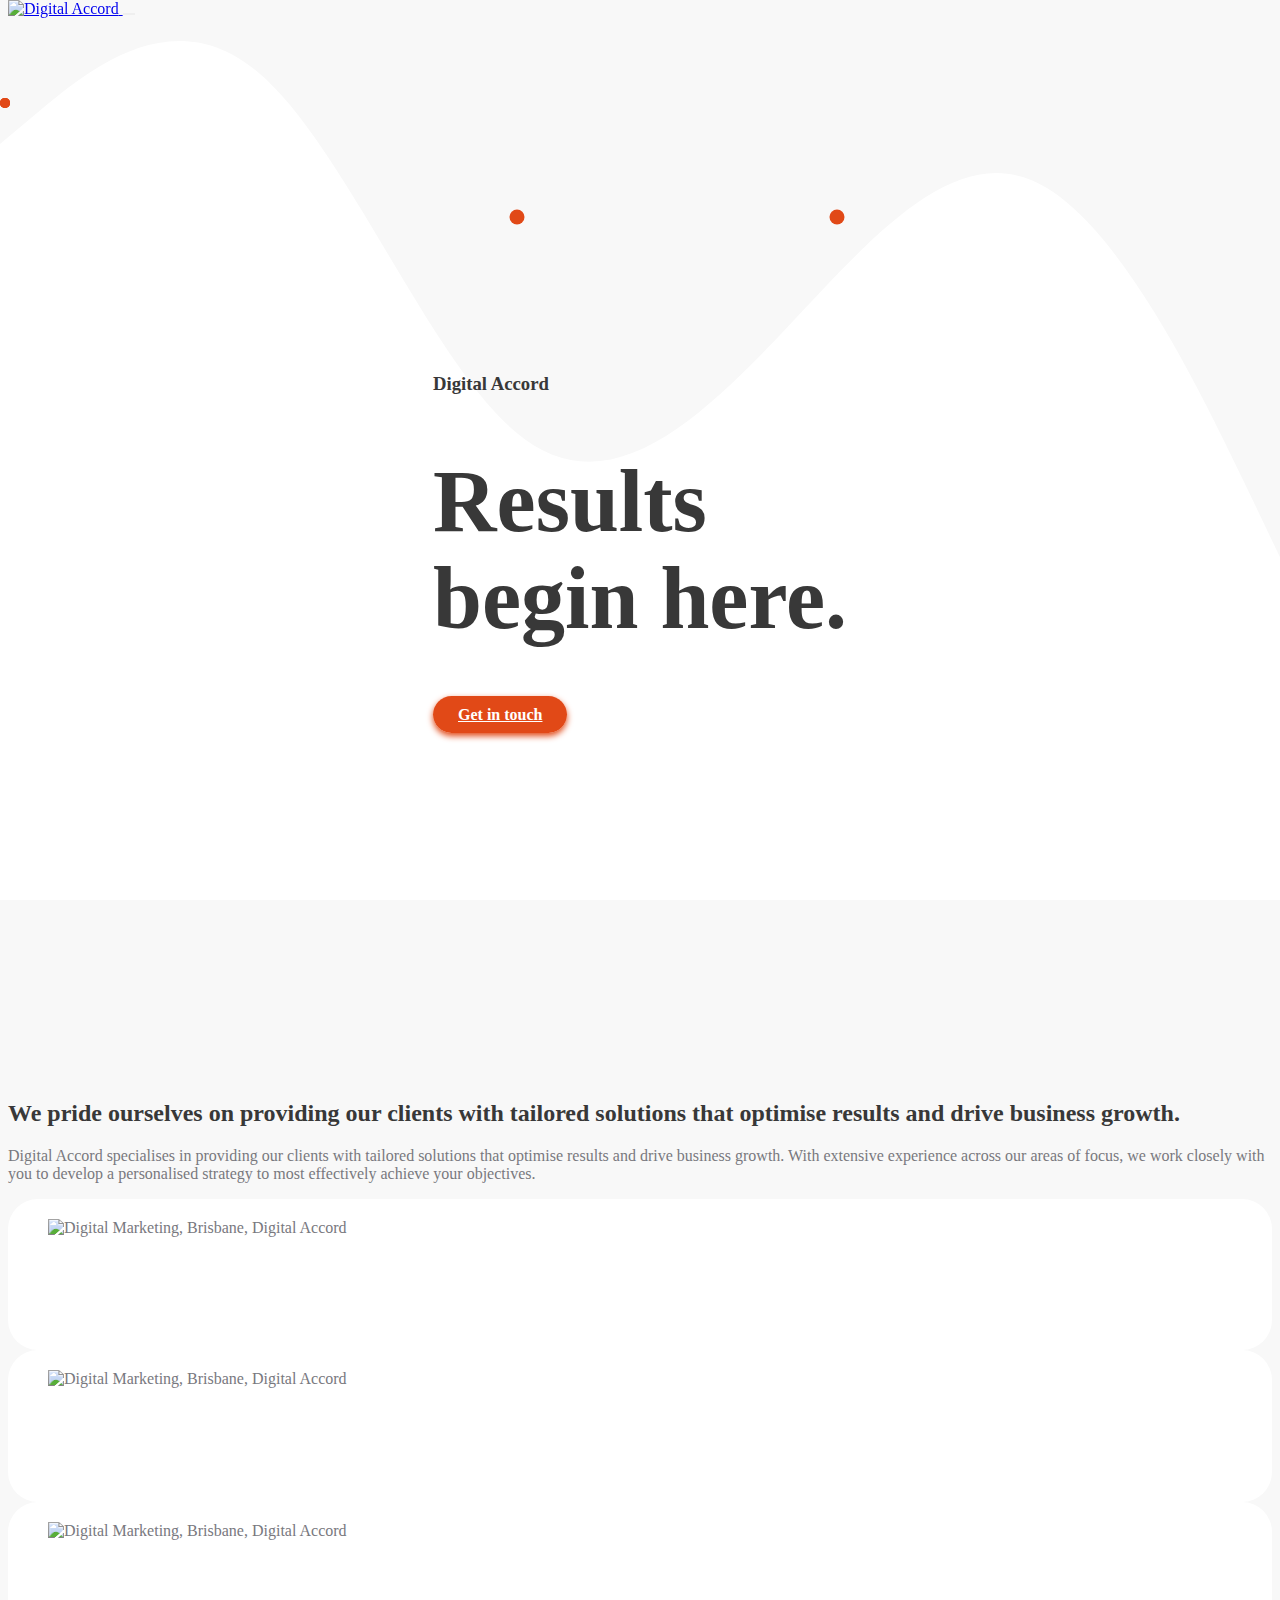
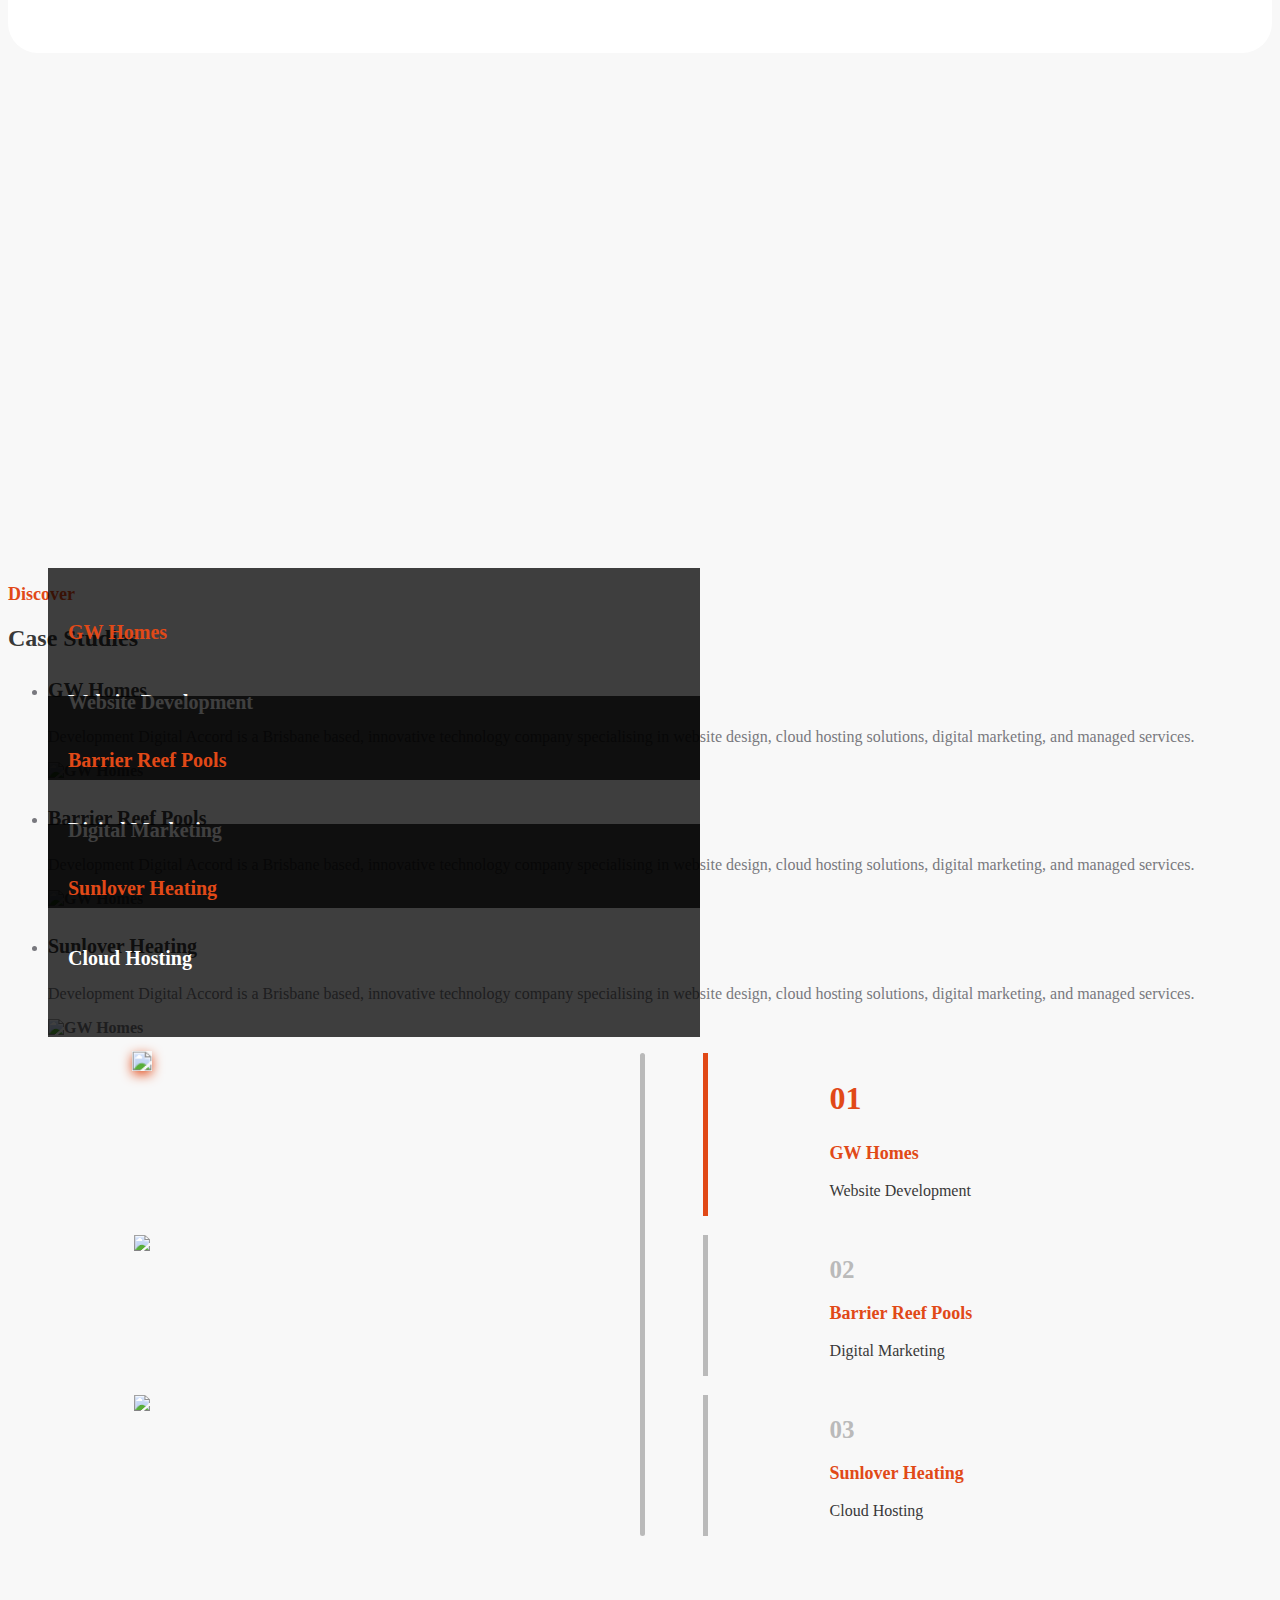
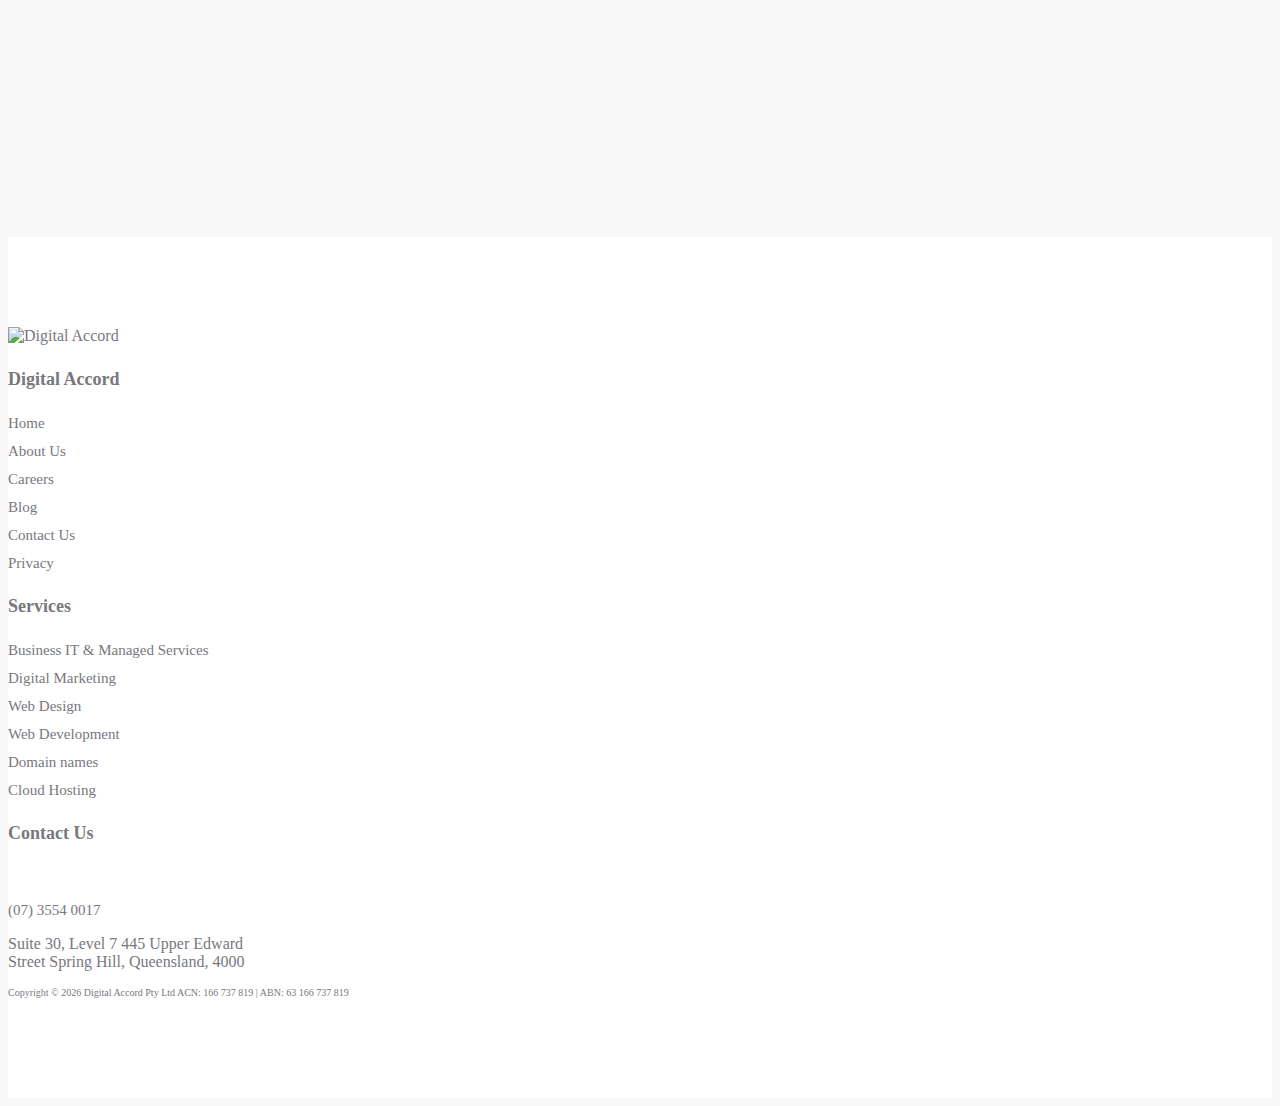
==== commit 0c85e416: "About page started" ====
--- a/index.html
+++ b/index.html
@@ -224,8 +224,8 @@
       <div class="container-fluid mt-4 mb-4">
         <div class="row">
           <div class="col-lg-4 offset-lg-8 text-center">
-            <h5 class="text-capitalize">Solutions to grow your business</h5>
-            <a href="#" class="mt-4 btn da-btn text-uppercase btn-dark-shadow">Get in touch</a>
+            <h5 class="text-capitalize show-on-scroll">Solutions to grow your business</h5>
+            <a href="#" class="mt-4  show-on-scroll btn da-btn text-uppercase btn-dark-shadow">Get in touch</a>
           </div>
         </div>
       </div>
@@ -356,10 +356,10 @@
       <div class="container">
         <div class="row align-items-center cta">
           <div class="col-md-9 mb-4 mb-md-0">
-            <h4 class="text-capitalize text-center text-md-start mb-0">Start now by connecting with our team</h4>
+            <h4 class="text-capitalize text-center text-md-start mb-0 show-on-scroll">Start now by connecting with our team</h4>
           </div>
           <div class="col-md-3 text-center text-md-end">
-            <a href="#" class="btn da-btn text-uppercase">Get in touch</a>
+            <a href="#" class="btn da-btn text-uppercase show-on-scroll">Get in touch</a>
           </div>
         </div>
       </div>
--- a/scss/main.css
+++ b/scss/main.css
@@ -1,4 +1,153 @@
 @import url(../css/fonts.css);
+@-webkit-keyframes animateherobg {
+  0% {
+    background-size: 95%;
+  }
+  to {
+    background-size: 100%;
+  }
+}
+@keyframes animateherobg {
+  0% {
+    background-size: 95%;
+  }
+  to {
+    background-size: 100%;
+  }
+}
+
+@-webkit-keyframes firstdot {
+  from {
+    -webkit-transform: translate(0px, 0px) scale(1);
+            transform: translate(0px, 0px) scale(1);
+  }
+  to {
+    -webkit-transform: translate(95vw, 85vh) scale(1.5);
+            transform: translate(95vw, 85vh) scale(1.5);
+  }
+}
+
+@keyframes firstdot {
+  from {
+    -webkit-transform: translate(0px, 0px) scale(1);
+            transform: translate(0px, 0px) scale(1);
+  }
+  to {
+    -webkit-transform: translate(95vw, 85vh) scale(1.5);
+            transform: translate(95vw, 85vh) scale(1.5);
+  }
+}
+
+@-webkit-keyframes seconddot {
+  from {
+    -webkit-transform: translate(95vw, 85vh) scale(1.5);
+            transform: translate(95vw, 85vh) scale(1.5);
+  }
+  to {
+    -webkit-transform: translate(0px, 0px) scale(1);
+            transform: translate(0px, 0px) scale(1);
+  }
+}
+
+@keyframes seconddot {
+  from {
+    -webkit-transform: translate(95vw, 85vh) scale(1.5);
+            transform: translate(95vw, 85vh) scale(1.5);
+  }
+  to {
+    -webkit-transform: translate(0px, 0px) scale(1);
+            transform: translate(0px, 0px) scale(1);
+  }
+}
+
+@-webkit-keyframes thirdot {
+  from {
+    -webkit-transform: translate(95vw, 10vh) scale(1.5);
+            transform: translate(95vw, 10vh) scale(1.5);
+  }
+  to {
+    -webkit-transform: translate(0px, 90vh) scale(1);
+            transform: translate(0px, 90vh) scale(1);
+  }
+}
+
+@keyframes thirdot {
+  from {
+    -webkit-transform: translate(95vw, 10vh) scale(1.5);
+            transform: translate(95vw, 10vh) scale(1.5);
+  }
+  to {
+    -webkit-transform: translate(0px, 90vh) scale(1);
+            transform: translate(0px, 90vh) scale(1);
+  }
+}
+
+@-webkit-keyframes fourthdot {
+  from {
+    -webkit-transform: translate(50vw, 50vh) scale(1.5);
+            transform: translate(50vw, 50vh) scale(1.5);
+  }
+  to {
+    -webkit-transform: translate(50vw, 10vh) scale(1);
+            transform: translate(50vw, 10vh) scale(1);
+  }
+}
+
+@keyframes fourthdot {
+  from {
+    -webkit-transform: translate(50vw, 50vh) scale(1.5);
+            transform: translate(50vw, 50vh) scale(1.5);
+  }
+  to {
+    -webkit-transform: translate(50vw, 10vh) scale(1);
+            transform: translate(50vw, 10vh) scale(1);
+  }
+}
+
+@-webkit-keyframes fifthdot {
+  from {
+    -webkit-transform: translate(50vw, 50vh) scale(1.5);
+            transform: translate(50vw, 50vh) scale(1.5);
+  }
+  to {
+    -webkit-transform: translate(95vw, 50vh) scale(1);
+            transform: translate(95vw, 50vh) scale(1);
+  }
+}
+
+@keyframes fifthdot {
+  from {
+    -webkit-transform: translate(50vw, 50vh) scale(1.5);
+            transform: translate(50vw, 50vh) scale(1.5);
+  }
+  to {
+    -webkit-transform: translate(95vw, 50vh) scale(1);
+            transform: translate(95vw, 50vh) scale(1);
+  }
+}
+
+@-webkit-keyframes dotscale {
+  0% {
+    width: 10px;
+    height: 10px;
+  }
+  100% {
+    width: 50px;
+    height: 50px;
+  }
+}
+
+@keyframes dotscale {
+  0% {
+    width: 10px;
+    height: 10px;
+  }
+  100% {
+    width: 50px;
+    height: 50px;
+  }
+}
+
 @media (min-width: 1405px) {
   .container-fluid {
     width: 1400px;
@@ -1361,153 +1510,168 @@
   transition: width .3s ease;
 }
 
-@-webkit-keyframes animateherobg {
-  0% {
-    background-size: 95%;
-  }
-  to {
-    background-size: 100%;
-  }
-}
-
-@keyframes animateherobg {
-  0% {
-    background-size: 95%;
-  }
-  to {
-    background-size: 100%;
-  }
-}
-
-@-webkit-keyframes firstdot {
-  from {
-    -webkit-transform: translate(0px, 0px) scale(1);
-            transform: translate(0px, 0px) scale(1);
-  }
-  to {
-    -webkit-transform: translate(95vw, 85vh) scale(1.5);
-            transform: translate(95vw, 85vh) scale(1.5);
-  }
-}
-
-@keyframes firstdot {
-  from {
-    -webkit-transform: translate(0px, 0px) scale(1);
-            transform: translate(0px, 0px) scale(1);
-  }
-  to {
-    -webkit-transform: translate(95vw, 85vh) scale(1.5);
-            transform: translate(95vw, 85vh) scale(1.5);
-  }
-}
-
-@-webkit-keyframes seconddot {
-  from {
-    -webkit-transform: translate(95vw, 85vh) scale(1.5);
-            transform: translate(95vw, 85vh) scale(1.5);
-  }
-  to {
-    -webkit-transform: translate(0px, 0px) scale(1);
-            transform: translate(0px, 0px) scale(1);
-  }
-}
-
-@keyframes seconddot {
-  from {
-    -webkit-transform: translate(95vw, 85vh) scale(1.5);
-            transform: translate(95vw, 85vh) scale(1.5);
-  }
-  to {
-    -webkit-transform: translate(0px, 0px) scale(1);
-            transform: translate(0px, 0px) scale(1);
-  }
-}
-
-@-webkit-keyframes thirdot {
-  from {
-    -webkit-transform: translate(95vw, 10vh) scale(1.5);
-            transform: translate(95vw, 10vh) scale(1.5);
-  }
-  to {
-    -webkit-transform: translate(0px, 90vh) scale(1);
-            transform: translate(0px, 90vh) scale(1);
-  }
-}
-
-@keyframes thirdot {
-  from {
-    -webkit-transform: translate(95vw, 10vh) scale(1.5);
-            transform: translate(95vw, 10vh) scale(1.5);
-  }
-  to {
-    -webkit-transform: translate(0px, 90vh) scale(1);
-            transform: translate(0px, 90vh) scale(1);
-  }
-}
-
-@-webkit-keyframes fourthdot {
-  from {
-    -webkit-transform: translate(50vw, 50vh) scale(1.5);
-            transform: translate(50vw, 50vh) scale(1.5);
-  }
-  to {
-    -webkit-transform: translate(50vw, 10vh) scale(1);
-            transform: translate(50vw, 10vh) scale(1);
-  }
-}
-
-@keyframes fourthdot {
-  from {
-    -webkit-transform: translate(50vw, 50vh) scale(1.5);
-            transform: translate(50vw, 50vh) scale(1.5);
-  }
-  to {
-    -webkit-transform: translate(50vw, 10vh) scale(1);
-            transform: translate(50vw, 10vh) scale(1);
-  }
-}
-
-@-webkit-keyframes fifthdot {
-  from {
-    -webkit-transform: translate(50vw, 50vh) scale(1.5);
-            transform: translate(50vw, 50vh) scale(1.5);
-  }
-  to {
-    -webkit-transform: translate(95vw, 50vh) scale(1);
-            transform: translate(95vw, 50vh) scale(1);
-  }
-}
-
-@keyframes fifthdot {
-  from {
-    -webkit-transform: translate(50vw, 50vh) scale(1.5);
-            transform: translate(50vw, 50vh) scale(1.5);
-  }
-  to {
-    -webkit-transform: translate(95vw, 50vh) scale(1);
-            transform: translate(95vw, 50vh) scale(1);
-  }
-}
-
-@-webkit-keyframes dotscale {
-  0% {
-    width: 10px;
-    height: 10px;
-  }
-  100% {
-    width: 50px;
-    height: 50px;
-  }
-}
-
-@keyframes dotscale {
-  0% {
-    width: 10px;
-    height: 10px;
-  }
-  100% {
-    width: 50px;
-    height: 50px;
+/****** About page  ****/
+.about-sec-hero {
+  padding: 150px 0px 60px 0px;
+  position: relative;
+  overflow: hidden;
+}
+
+.about-sec-hero h1 {
+  font-family: 'ModeratB';
+  font-weight: bold;
+  font-style: normal;
+  color: #312e2e;
+  text-transform: uppercase;
+  -webkit-transform: translateY(25px);
+          transform: translateY(25px);
+  opacity: 0;
+  -webkit-transition: all .3s ease;
+  transition: all .3s ease;
+}
+
+.about-sec-hero h1 {
+  font-size: 28px;
+}
+
+@media screen and (min-width: 320px) {
+  .about-sec-hero h1 {
+    font-size: calc(28px + 20 * ((100vw - 320px) / 880));
+  }
+}
+
+@media screen and (min-width: 1200px) {
+  .about-sec-hero h1 {
+    font-size: 48px;
+  }
+}
+
+.about-sec-hero h2 {
+  font-family: 'ModeratB';
+  font-weight: bold;
+  font-style: normal;
+  color: #e14917;
+  -webkit-transform: translateY(25px);
+          transform: translateY(25px);
+  opacity: 0;
+  -webkit-transition: all .3s ease;
+  transition: all .3s ease;
+}
+
+.about-sec-hero h2 {
+  font-size: 22px;
+}
+
+@media screen and (min-width: 320px) {
+  .about-sec-hero h2 {
+    font-size: calc(22px + 6 * ((100vw - 320px) / 880));
+  }
+}
+
+@media screen and (min-width: 1200px) {
+  .about-sec-hero h2 {
+    font-size: 28px;
+  }
+}
+
+.about-sec-hero p {
+  color: #78787e;
+  font-family: 'Moderat';
+  font-style: normal;
+  font-weight: normal;
+  -webkit-transform: translateY(25px);
+          transform: translateY(25px);
+  opacity: 0;
+  -webkit-transition: all .3s ease;
+  transition: all .3s ease;
+}
+
+.about-sec-hero p {
+  font-size: 16px;
+}
+
+@media screen and (min-width: 320px) {
+  .about-sec-hero p {
+    font-size: calc(16px + 2 * ((100vw - 320px) / 880));
+  }
+}
+
+@media screen and (min-width: 1200px) {
+  .about-sec-hero p {
+    font-size: 18px;
+  }
+}
+
+.about-sec-hero .since {
+  max-width: 300px;
+  border-radius: 30px;
+  -webkit-box-shadow: inset 7px 8px 10px -10px rgba(0, 0, 0, 0.75);
+          box-shadow: inset 7px 8px 10px -10px rgba(0, 0, 0, 0.75);
+  padding: 15px 25px;
+  text-align: center;
+  background: #fff;
+  border: 1px solid #f5f5f5;
+  font-family: 'ModeratB';
+  font-weight: bold;
+  font-style: normal;
+  color: #e14917;
+  text-transform: uppercase;
+}
+
+.about-sec-hero .since {
+  font-size: 18px;
+}
+
+@media screen and (min-width: 320px) {
+  .about-sec-hero .since {
+    font-size: calc(18px + 4 * ((100vw - 320px) / 880));
+  }
+}
+
+@media screen and (min-width: 1200px) {
+  .about-sec-hero .since {
+    font-size: 22px;
+  }
+}
+
+@media screen and (max-width: 575px) {
+  .about-sec-hero .since {
+    margin: 0 auto;
+  }
+}
+
+.about-sec-hero .container-fluid {
+  position: relative;
+  z-index: 3;
+}
+
+.about-sec-hero .about-svg-upper {
+  position: absolute;
+  top: 0;
+  left: 0;
+  width: 100%;
+  height: 100%;
+  z-index: 1;
+}
+
+.about-sec-hero .about-da-team-image {
+  position: absolute;
+  right: 0;
+  top: 50%;
+  width: 539px;
+  height: 607px;
+  -webkit-transform: translate(0, -50%);
+          transform: translate(0, -50%);
+  z-index: 2;
+  background: url(../images/da-team.png);
+  background-position: right;
+  background-size: cover;
+  display: none;
+}
+
+@media screen and (min-width: 992px) {
+  .about-sec-hero .about-da-team-image {
+    display: block;
   }
 }
 /*# sourceMappingURL=main.css.map */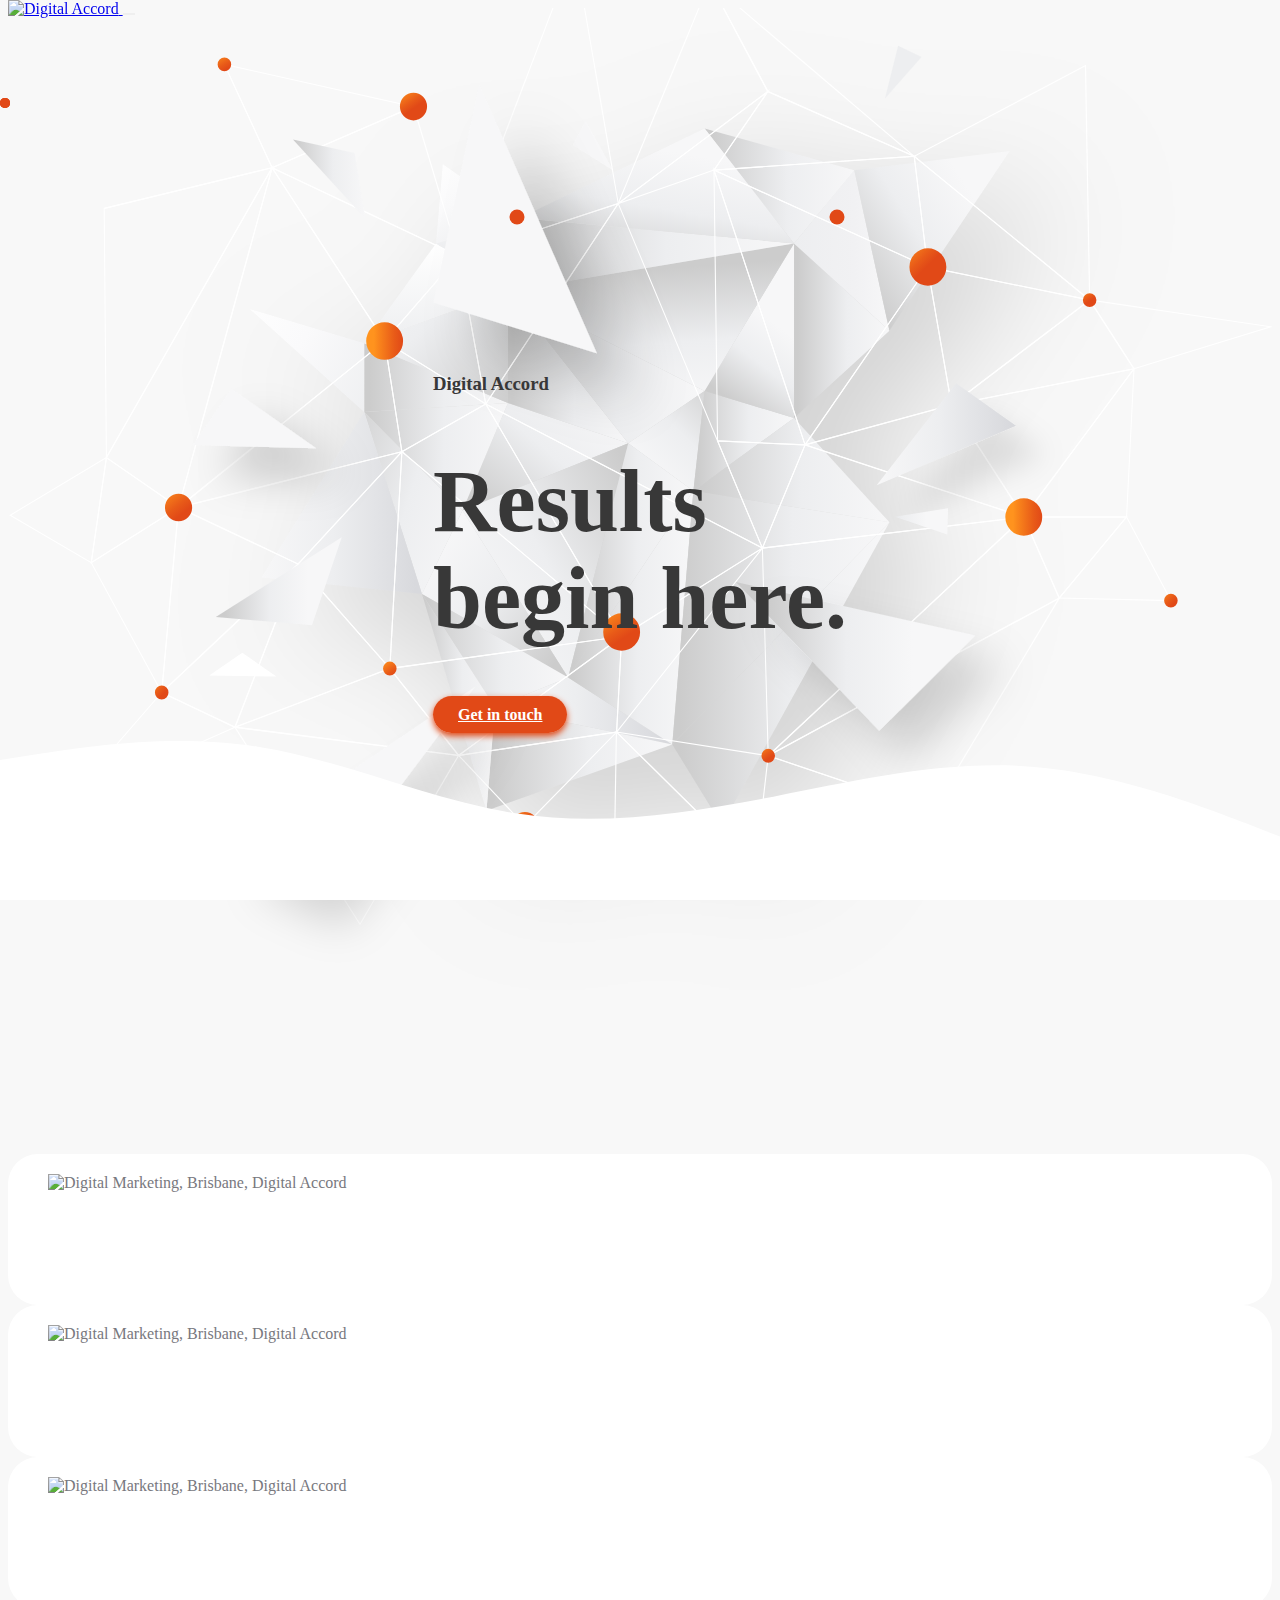
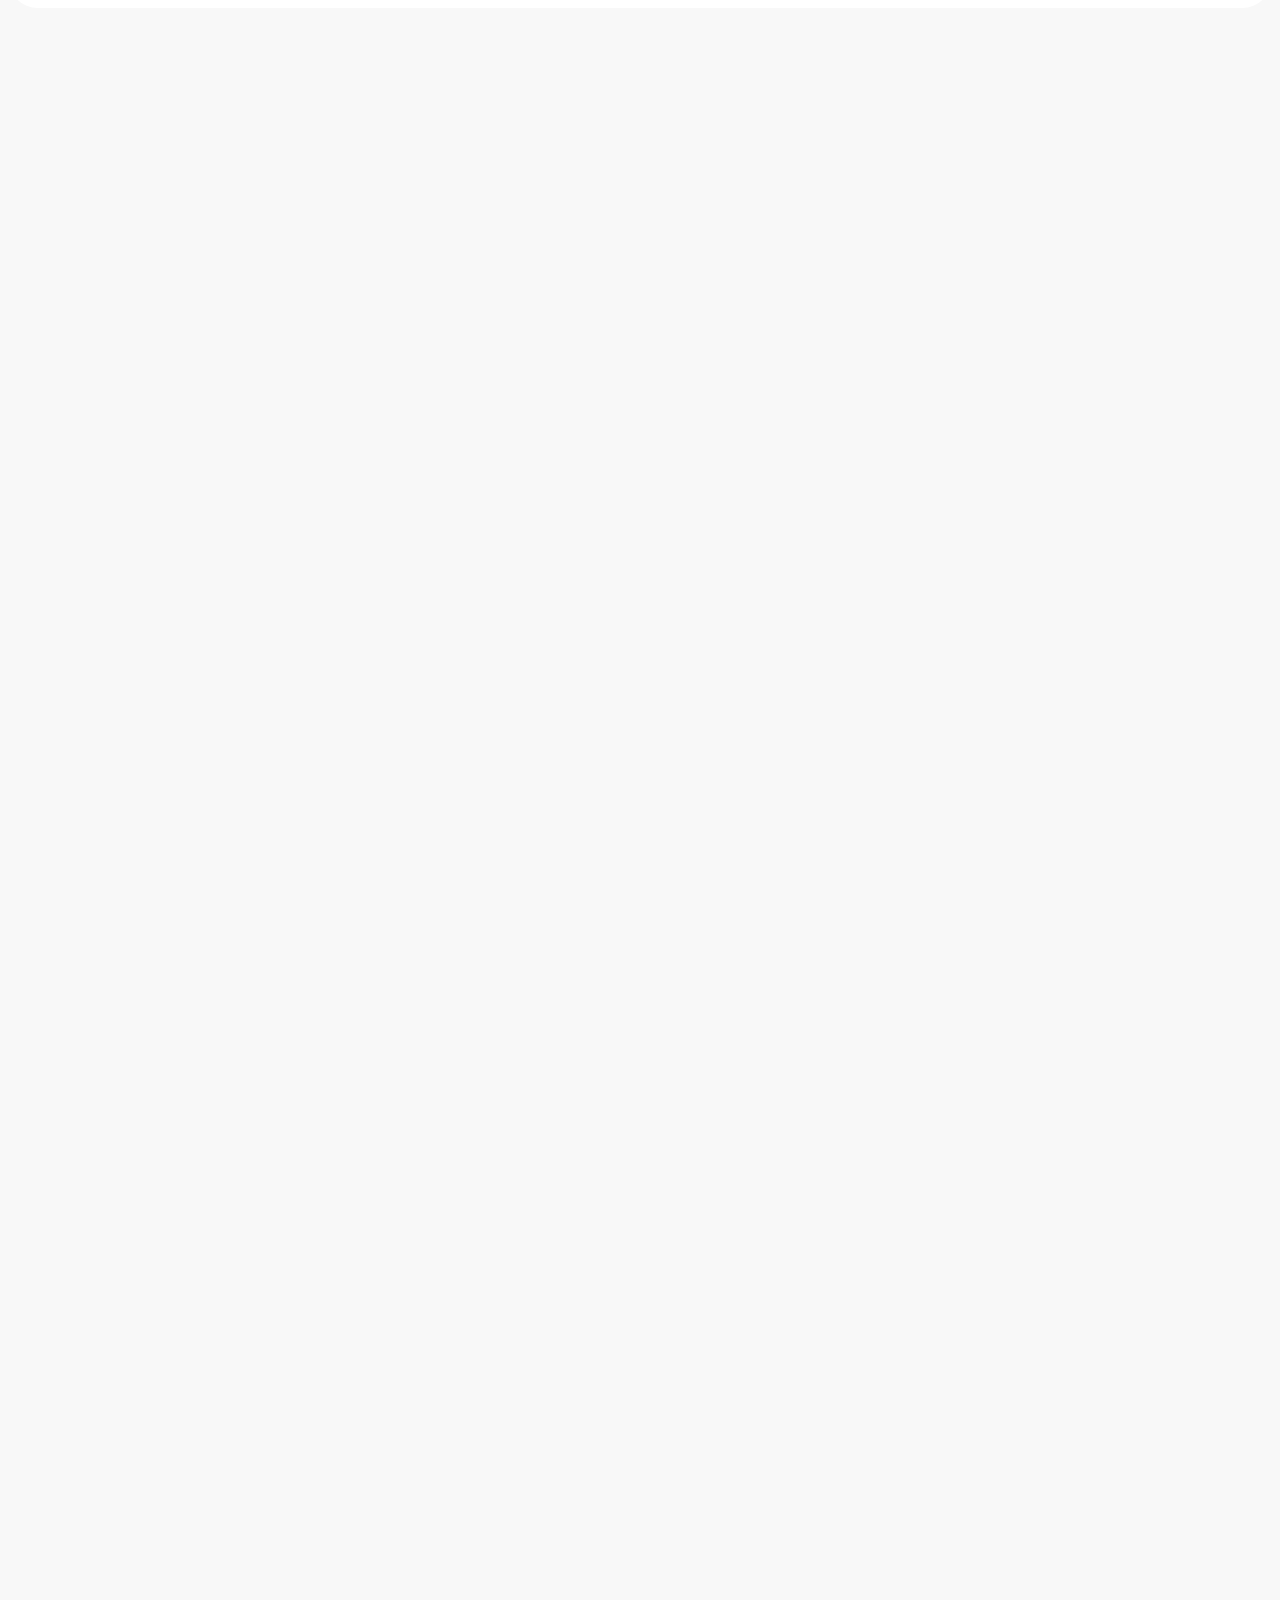
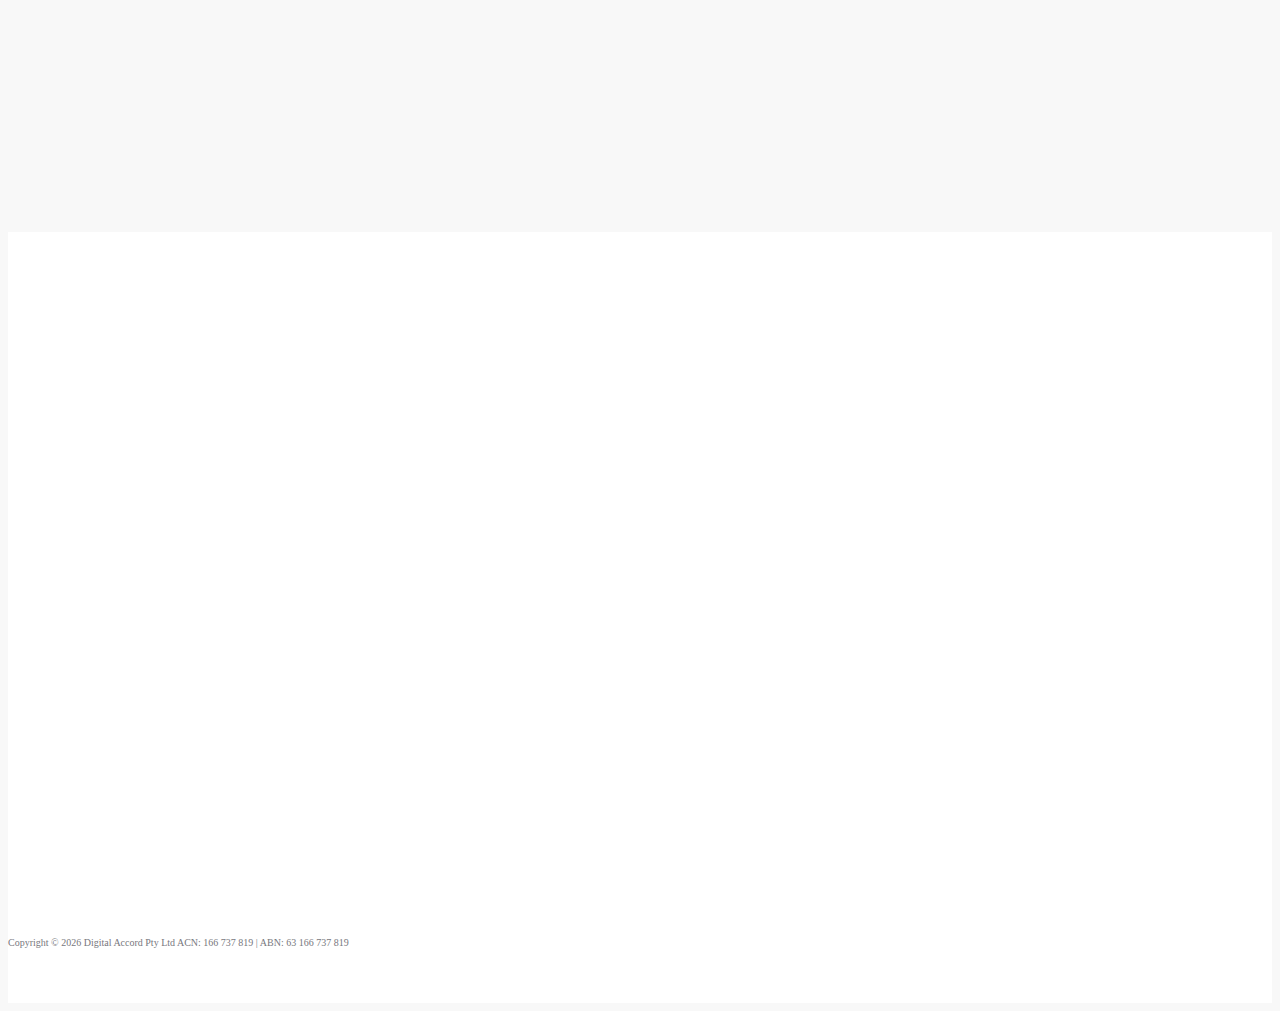
==== commit 668b7097: "touches to home" ====
--- a/index.html
+++ b/index.html
@@ -26,8 +26,19 @@
           </nav>
         </div>
         <div class="main-container-menu">
-          <div class="row mt-5 align-items-md-end">
-            <div class="col-md-4 text-center text-md-end order-md-2">
+          <div class="row mt-4 mt-md-5 align-items-md-end">
+            <div class="col-md-8">
+              <form action="" id="search-da">
+                <div class="mb-3">
+                  <label for="search" class="form-label">Search</label>
+                  <div class="searchcnt">
+                    <input type="text" name="s" class="form-control" id="" value="Search" onfocus="this.value == 'Search' ? this.value = '' : this.value == this.value" onblur="this.value == '' ? this.value = 'Search' : this.value = this.value">
+                    <a href="#" onclick="document.getElementById('search-da').submit();"><span class="iconify" data-icon="bi:search" data-inline="false"></span></a>
+                  </div>                
+                </div>
+              </form>
+            </div>
+            <div class="col-md-4 mt-4 mt-md-0 text-start text-md-end">
               <ul class="main-menu">
                 <li class="main-menu-item"><a href="#">Home</a></li>
                 <li class="main-menu-item"><a href="#">About Us</a></li>
@@ -36,22 +47,11 @@
                 <li class="main-menu-item"><a href="#">Blog</a></li>
                 <li class="main-menu-item"><a href="#">Contact Us</a></li>
               </ul>
-            </div>
-            <div class="col-md-8 order-md-1">
-              <form action="" id="search-da">
-                <div class="mb-3">
-                  <label for="search" class="form-label">Search</label>
-                  <div class="searchcnt">
-                    <input type="text" name="s" class="form-control" id="" value="Search" onfocus="this.value == 'Search' ? this.value = '' : this.value == this.value" onblur="this.value == '' ? this.value = 'Search' : this.value = this.value">
-                    <a href="#" onclick="document.getElementById('search-da').submit();"><span class="iconify" data-icon="bi:search" data-inline="false"></span></a>
-                  </div>                
-                </div>
-              </form>
-            </div>          
-          </div>
-          <div class="row mt-5 service-menu-cnt">
+            </div>         
+          </div>
+          <div class="row mt-2 mt-md-5 service-menu-cnt">
             <div class="col-12 col-lg-8">
-              <div class="row">
+              <div class="row menunormal">
                 <div class="col-md-4 mb-4 text-center text-md-start">
                   <h4 class="mb-3 mb-md-4">Web Design</h4>
                   <ul class="service-links">
@@ -73,6 +73,56 @@
                     <li><a href="#">Cloud Hosting</a></li>
                     <li><a href="#">IT Managed Services</a></li>
                   </ul>
+                </div>
+              </div>
+              <div class="row menuaccordioncnt">
+                <div class="accordion menuaccordion" id="accordionExample">
+                  <div class="accordion-item">
+                    <h4 class="accordion-header" id="headingOne">
+                      <button class="accordion-button" type="button" data-bs-toggle="collapse" data-bs-target="#collapseOne" aria-expanded="true" aria-controls="collapseOne">
+                        Web Design
+                      </button>
+                    </h4>
+                    <div id="collapseOne" class="accordion-collapse collapse show" aria-labelledby="headingOne" data-bs-parent="#accordionExample">
+                      <div class="accordion-body">
+                        <ul class="service-links">
+                          <li><a href="#">Web Design & Development</a></li>
+                          <li><a href="#">Web Design & Development</a></li>
+                        </ul>
+                      </div>
+                    </div>
+                  </div>
+                  <div class="accordion-item">
+                    <h4 class="accordion-header" id="headingTwo">
+                      <button class="accordion-button collapsed" type="button" data-bs-toggle="collapse" data-bs-target="#collapseTwo" aria-expanded="false" aria-controls="collapseTwo">
+                        Digital Marketing
+                      </button>
+                    </h4>
+                    <div id="collapseTwo" class="accordion-collapse collapse" aria-labelledby="headingTwo" data-bs-parent="#accordionExample">
+                      <div class="accordion-body">
+                        <ul class="service-links">
+                          <li><a href="#">Google Advertising</a></li>
+                          <li><a href="#">Social Media Advertising</a></li>
+                          <li><a href="#">Social Media Management</a></li>
+                        </ul>
+                      </div>
+                    </div>
+                  </div>
+                  <div class="accordion-item">
+                    <h4 class="accordion-header" id="headingThree">
+                      <button class="accordion-button collapsed" type="button" data-bs-toggle="collapse" data-bs-target="#collapseThree" aria-expanded="false" aria-controls="collapseThree">
+                        Web Design
+                      </button>
+                    </h4>
+                    <div id="collapseThree" class="accordion-collapse collapse" aria-labelledby="headingThree" data-bs-parent="#accordionExample">
+                      <div class="accordion-body">
+                        <ul class="service-links">
+                          <li><a href="#">Cloud Hosting</a></li>
+                          <li><a href="#">IT Managed Services</a></li>
+                        </ul>
+                      </div>
+                    </div>
+                  </div>
                 </div>
               </div>
             </div>
@@ -170,8 +220,8 @@
       <div class="container">
         <div class="row">
           <div class="col-md-6 offset-md-6">
-            <h2 class="sec-heading mb-4 text-center text-md-start">We pride ourselves on providing our clients with tailored solutions that optimise results and drive business growth.</h2>
-            <p class="text-center text-md-start">Digital Accord specialises in providing our clients with tailored solutions that optimise results and drive business growth. With extensive experience across our areas of focus, we work closely with you to develop a personalised strategy to most effectively achieve your objectives.</p>
+            <h2 class="sec-heading mb-4 text-center text-md-start show-on-scroll">We pride ourselves on providing our clients with tailored solutions that optimise results and drive business growth.</h2>
+            <p class="text-center text-md-start show-on-scroll">Digital Accord specialises in providing our clients with tailored solutions that optimise results and drive business growth. With extensive experience across our areas of focus, we work closely with you to develop a personalised strategy to most effectively achieve your objectives.</p>
           </div>
         </div>
       </div>
@@ -239,13 +289,13 @@
       <div class="container">
         <div class="row">
           <div class="col-md-8">
-            <h3 class="text-uppercase">Discover</h3>
-            <h2 class="sec-heading">Case Studies</h2>
+            <h3 class="text-uppercase show-on-scroll">Discover</h3>
+            <h2 class="sec-heading show-on-scroll">Case Studies</h2>
           </div>
         </div>
         <div class="row mt-4">
           <div class="col-md-8">
-            <div class="glide">
+            <div class="glide show-on-scroll">
               <div class="glide__track" data-glide-el="track">
                 <ul class="glide__slides">
                   <li class="glide__slide">
@@ -301,7 +351,7 @@
             </div>
           </div>
           <div class="col-md-4 d-none d-md-block">
-            <div class="case-study-nav">
+            <div class="case-study-nav show-on-scroll">
               <div class="case-study-item active" data-slideIndex="0">
                 <div class="case-study-left">
                   <div class="content">
@@ -363,10 +413,13 @@
           </div>
         </div>
       </div>
+      <div class="footer-wire">
+        <svg id="footwire" class="show-on-scroll" xmlns="http://www.w3.org/2000/svg" xmlns:xlink="http://www.w3.org/1999/xlink" viewBox="0 195 1440 458"><defs><clipPath id="a"><path d="M135.932,2885.124c450.959,407.735,1280.056-93.132,1280.056-93.132s-25.784,744.783-24.7,744.783c423.841,0-1239.723,3-1459.285,3-12.436,0-175.873-407.075-33.622-654.651C-56.407,2806.427,27.7,2787.265,135.932,2885.124Z" fill="#fafafa"/></clipPath></defs><g transform="translate(159.443 -2791.992)" clip-path="url(#a)"><path d="M554.5,3027.481c168.524,43.469,339.323-56.722,514.814,111.63,140.527,134.811,213.567,83.44,304.2,67.1" fill="none" stroke="#797979" stroke-linecap="round" stroke-width="1.8" opacity="0.659"/></g></svg>
+      </div>
     </section>
     <footer class="site-footer sec-padding">      
       <div class="container">
-        <div class="row mt-4 mt-md-5">
+        <div class="row mt-4 mt-md-5  show-on-scroll">
           <div class="col-md-6 col-lg-3 mb-4">
             <img src="images/full-logo.png" alt="Digital Accord" class="img-fluid mx-auto d-table">
           </div>
--- a/scss/main.css
+++ b/scss/main.css
@@ -1,4 +1,111 @@
 @import url(../css/fonts.css);
+@-webkit-keyframes wave {
+  0% {
+    stroke-dashoffset: 454;
+  }
+  100% {
+    stroke-dashoffset: 0;
+  }
+}
+@keyframes wave {
+  0% {
+    stroke-dashoffset: 454;
+  }
+  100% {
+    stroke-dashoffset: 0;
+  }
+}
+
+@-webkit-keyframes titlewavedown {
+  0% {
+    stroke-dashoffset: 280;
+  }
+  100% {
+    stroke-dashoffset: 0;
+  }
+}
+
+@keyframes titlewavedown {
+  0% {
+    stroke-dashoffset: 280;
+  }
+  100% {
+    stroke-dashoffset: 0;
+  }
+}
+
+@-webkit-keyframes titlewaveup {
+  0% {
+    stroke-dashoffset: 253;
+  }
+  100% {
+    stroke-dashoffset: 0;
+  }
+}
+
+@keyframes titlewaveup {
+  0% {
+    stroke-dashoffset: 253;
+  }
+  100% {
+    stroke-dashoffset: 0;
+  }
+}
+
+@-webkit-keyframes footwire {
+  0% {
+    stroke-dashoffset: 780;
+  }
+  100% {
+    stroke-dashoffset: 0;
+  }
+}
+
+@keyframes footwire {
+  0% {
+    stroke-dashoffset: 780;
+  }
+  100% {
+    stroke-dashoffset: 0;
+  }
+}
+
+@-webkit-keyframes secwavegray {
+  0% {
+    stroke-dashoffset: 908;
+  }
+  100% {
+    stroke-dashoffset: 0;
+  }
+}
+
+@keyframes secwavegray {
+  0% {
+    stroke-dashoffset: 908;
+  }
+  100% {
+    stroke-dashoffset: 0;
+  }
+}
+
+@-webkit-keyframes secwaveorange {
+  0% {
+    stroke-dashoffset: 632;
+  }
+  100% {
+    stroke-dashoffset: 0;
+  }
+}
+
+@keyframes secwaveorange {
+  0% {
+    stroke-dashoffset: 632;
+  }
+  100% {
+    stroke-dashoffset: 0;
+  }
+}
+
 @-webkit-keyframes animateherobg {
   0% {
     background-size: 95%;
@@ -7,6 +114,7 @@
     background-size: 100%;
   }
 }
+
 @keyframes animateherobg {
   0% {
     background-size: 95%;
@@ -182,6 +290,128 @@
   font-family: 'ModeratB';
   font-weight: bold;
   font-style: normal;
+}
+
+.sec-title {
+  position: relative;
+  padding-bottom: 20px;
+  font-family: 'ModeratB';
+  font-weight: bold;
+  font-style: normal;
+  color: #e14917;
+}
+
+.sec-title {
+  font-size: 28px;
+}
+
+@media screen and (min-width: 320px) {
+  .sec-title {
+    font-size: calc(28px + 7 * ((100vw - 320px) / 880));
+  }
+}
+
+@media screen and (min-width: 1200px) {
+  .sec-title {
+    font-size: 35px;
+  }
+}
+
+.sec-title.center .title-waves {
+  left: 50%;
+  -webkit-transform: translate(-50%, 0);
+          transform: translate(-50%, 0);
+}
+
+.sec-title.left .title-waves {
+  left: 0;
+}
+
+.sec-title .title-waves {
+  position: absolute;
+  bottom: -30px;
+  width: 250px;
+  height: 30px;
+}
+
+.sec-title .title-waves svg {
+  position: absolute;
+  left: 0;
+  top: 50%;
+  -webkit-transform: translate(0, -50%);
+          transform: translate(0, -50%);
+}
+
+.sec-title .title-waves svg:first-child {
+  z-index: 1;
+  stroke-dasharray: 280;
+}
+
+.sec-title .title-waves svg:first-child.is-visible {
+  -webkit-animation: titlewavedown 1.5s ease-in forwards;
+          animation: titlewavedown 1.5s ease-in forwards;
+}
+
+.sec-title .title-waves svg:last-child {
+  z-index: 2;
+  stroke-dasharray: 253;
+}
+
+.sec-title .title-waves svg:last-child.is-visible {
+  -webkit-animation: titlewaveup 1.5s ease-in forwards;
+          animation: titlewaveup 1.5s ease-in forwards;
+}
+
+.section-waves {
+  position: absolute;
+  width: 55%;
+}
+
+.section-waves.bottom {
+  bottom: 0;
+}
+
+.section-waves.right {
+  right: 0;
+}
+
+.section-waves.right svg {
+  right: 0;
+}
+
+.section-waves.top {
+  top: 0;
+}
+
+.section-waves.left {
+  left: 0;
+}
+
+.section-waves.left svg {
+  left: 0;
+}
+
+.section-waves svg {
+  position: absolute;
+  top: 0;
+}
+
+.section-waves svg.graywave {
+  stroke-dasharray: 908;
+}
+
+.section-waves svg.graywave.is-visible {
+  -webkit-animation: secwavegray 2s ease-in forwards;
+          animation: secwavegray 2s ease-in forwards;
+}
+
+.section-waves svg.orangewave {
+  stroke-dasharray: 632;
+}
+
+.section-waves svg.orangewave.is-visible {
+  -webkit-animation: secwaveorange 2s ease-in forwards;
+          animation: secwaveorange 2s ease-in forwards;
 }
 
 /* ditch the ugle blue outline */
@@ -233,7 +463,8 @@
       -ms-flex-pack: center;
           justify-content: center;
   height: 100vh;
-  background-image: url("../images/hero-img-mobile.png");
+  background-image: url("../images/svgs/home-bg.svg");
+  background-size: cover;
   background-position: center center;
   background-repeat: no-repeat;
   overflow: hidden;
@@ -242,12 +473,6 @@
 .hero h3, .hero h1, .hero a {
   position: relative;
   z-index: 3;
-}
-
-@media screen and (min-width: 768px) {
-  .hero {
-    background-image: url("../images/hero-img.png");
-  }
 }
 
 .da-btn {
@@ -306,7 +531,7 @@
 
 @media screen and (min-width: 768px) {
   .sec-padding {
-    padding: 90px 0;
+    padding-top: 90px 0;
   }
 }
 
@@ -339,8 +564,8 @@
 }
 
 .intro-sec svg #orangepath.is-visible {
-  -webkit-animation: wave 1.5s ease-in forwards;
-          animation: wave 1.5s ease-in forwards;
+  -webkit-animation: wave 2s ease-in forwards;
+          animation: wave 2s ease-in forwards;
 }
 
 .intro-sec svg #graypath {
@@ -352,8 +577,8 @@
 }
 
 .intro-sec svg #graypath.is-visible {
-  -webkit-animation: wave 1.5s ease-in forwards;
-          animation: wave 1.5s ease-in forwards;
+  -webkit-animation: wave 2s ease-in forwards;
+          animation: wave 2s ease-in forwards;
 }
 
 @media screen and (min-width: 768px) {
@@ -470,6 +695,8 @@
 .solutions-to-grow .container-fluid {
   z-index: 2;
   position: relative;
+  padding-top: 130px;
+  padding-bottom: 50px;
 }
 
 .btn-dark-shadow {
@@ -685,7 +912,7 @@
   font-family: 'ModeratB';
   font-weight: bold;
   font-style: normal;
-  padding-bottom: 60px;
+  padding-bottom: 100px;
 }
 
 .case-studies h3 {
@@ -851,7 +1078,7 @@
 .da-cta .footer-curve {
   position: absolute;
   width: 100%;
-  height: 120%;
+  height: 200px;
   bottom: 0;
   left: 0;
   z-index: 1;
@@ -860,6 +1087,24 @@
 .da-cta .container {
   position: relative;
   z-index: 2;
+}
+
+.da-cta .footer-wire {
+  position: absolute;
+  right: 0;
+  top: -40px;
+  width: 100%;
+  height: 100%;
+  z-index: 1;
+}
+
+.da-cta .footer-wire #footwire {
+  stroke-dasharray: 780;
+}
+
+.da-cta .footer-wire #footwire.is-visible {
+  -webkit-animation: footwire 2s ease-in forwards;
+          animation: footwire 2s ease-in forwards;
 }
 
 footer {
@@ -948,24 +1193,6 @@
 
 footer .footer-links li a:hover:before {
   width: 100%;
-}
-
-@-webkit-keyframes wave {
-  0% {
-    stroke-dashoffset: 454;
-  }
-  100% {
-    stroke-dashoffset: 0;
-  }
-}
-
-@keyframes wave {
-  0% {
-    stroke-dashoffset: 454;
-  }
-  100% {
-    stroke-dashoffset: 0;
-  }
 }
 
 /******** Moving dots *********/
@@ -1220,16 +1447,23 @@
 
 .menucnt .main-menu li {
   list-style: none;
-  margin-bottom: 15px;
+  margin-bottom: 10px;
   opacity: 0;
   -webkit-transform: translateY(25px);
           transform: translateY(25px);
+  padding: 0px 1.25rem;
+}
+
+@media screen and (min-width: 576px) {
+  .menucnt .main-menu li {
+    padding: 0;
+  }
 }
 
 .menucnt .main-menu li a {
-  font-family: 'ModeratB';
-  font-weight: bold;
-  font-style: normal;
+  font-family: 'Moderat';
+  font-style: normal;
+  font-weight: normal;
   color: #fff;
   text-decoration: none;
   letter-spacing: .1rem;
@@ -1237,18 +1471,18 @@
 }
 
 .menucnt .main-menu li a {
-  font-size: 17px;
+  font-size: 24px;
 }
 
 @media screen and (min-width: 320px) {
   .menucnt .main-menu li a {
-    font-size: calc(17px + 5 * ((100vw - 320px) / 880));
+    font-size: calc(24px + 4 * ((100vw - 320px) / 880));
   }
 }
 
 @media screen and (min-width: 1200px) {
   .menucnt .main-menu li a {
-    font-size: 22px;
+    font-size: 28px;
   }
 }
 
@@ -1283,34 +1517,41 @@
 }
 
 .menucnt #search-da label {
-  font-family: 'ModeratB';
-  font-weight: bold;
-  font-style: normal;
+  font-family: 'Moderat';
+  font-style: normal;
+  font-weight: normal;
   color: #fff;
+  display: none;
 }
 
 .menucnt #search-da label {
-  font-size: 18px;
+  font-size: 22px;
 }
 
 @media screen and (min-width: 320px) {
   .menucnt #search-da label {
-    font-size: calc(18px + 4 * ((100vw - 320px) / 880));
+    font-size: calc(22px + 2 * ((100vw - 320px) / 880));
   }
 }
 
 @media screen and (min-width: 1200px) {
   .menucnt #search-da label {
-    font-size: 22px;
+    font-size: 24px;
+  }
+}
+
+@media screen and (min-width: 576px) {
+  .menucnt #search-da label {
+    display: block;
   }
 }
 
 .menucnt #search-da input {
   background-color: transparent;
-  color: #fff;
-  padding: 20px 25px;
+  color: #f7f7f7;
+  padding: 10px;
   border: none;
-  border-bottom: 2px solid #fff;
+  border-bottom: 2px solid #f7f7f7;
   border-radius: 0px;
   font-family: 'Moderat';
   font-style: normal;
@@ -1318,12 +1559,12 @@
 }
 
 .menucnt #search-da input {
-  font-size: 30px;
+  font-size: 18px;
 }
 
 @media screen and (min-width: 320px) {
   .menucnt #search-da input {
-    font-size: calc(30px + 20 * ((100vw - 320px) / 880));
+    font-size: calc(18px + 32 * ((100vw - 320px) / 880));
   }
 }
 
@@ -1339,26 +1580,35 @@
           box-shadow: none;
 }
 
+@media screen and (min-width: 576px) {
+  .menucnt #search-da input {
+    padding: 20px 25px;
+    color: #fff;
+    border-bottom: 2px solid #fff;
+  }
+}
+
 .menucnt .searchcnt {
   position: relative;
+  padding: 0px 1.25rem;
 }
 
 .menucnt .searchcnt a {
   position: absolute;
   top: 50%;
-  right: 10px;
+  right: 1.25rem;
   -webkit-transform: translate(0, -50%);
           transform: translate(0, -50%);
   color: #fff;
 }
 
 .menucnt .searchcnt a {
-  font-size: 30px;
+  font-size: 18px;
 }
 
 @media screen and (min-width: 320px) {
   .menucnt .searchcnt a {
-    font-size: calc(30px + 10 * ((100vw - 320px) / 880));
+    font-size: calc(18px + 22 * ((100vw - 320px) / 880));
   }
 }
 
@@ -1368,9 +1618,15 @@
   }
 }
 
+@media screen and (min-width: 576px) {
+  .menucnt .searchcnt a {
+    right: 10px;
+  }
+}
+
 .menucnt .main-container-menu {
   position: relative;
-  height: calc(100vh - 164px);
+  height: calc(100vh - 100px);
 }
 
 @media screen and (max-width: 575px) {
@@ -1380,26 +1636,38 @@
   }
 }
 
+.menucnt .main-container-menu .service-menu-cnt .menunormal {
+  display: none;
+}
+
+@media screen and (min-width: 576px) {
+  .menucnt .main-container-menu .service-menu-cnt .menunormal {
+    display: -webkit-box;
+    display: -ms-flexbox;
+    display: flex;
+  }
+}
+
 .menucnt .main-container-menu .service-menu-cnt h4 {
-  font-family: 'ModeratB';
-  font-weight: bold;
-  font-style: normal;
+  font-family: 'Moderat';
+  font-style: normal;
+  font-weight: normal;
   color: #e14917;
 }
 
 .menucnt .main-container-menu .service-menu-cnt h4 {
-  font-size: 18px;
+  font-size: 24px;
 }
 
 @media screen and (min-width: 320px) {
   .menucnt .main-container-menu .service-menu-cnt h4 {
-    font-size: calc(18px + 4 * ((100vw - 320px) / 880));
+    font-size: calc(24px + 4 * ((100vw - 320px) / 880));
   }
 }
 
 @media screen and (min-width: 1200px) {
   .menucnt .main-container-menu .service-menu-cnt h4 {
-    font-size: 22px;
+    font-size: 28px;
   }
 }
 
@@ -1475,18 +1743,18 @@
 }
 
 .menucnt .main-container-menu .service-links li a {
-  font-size: 16px;
+  font-size: 18px;
 }
 
 @media screen and (min-width: 320px) {
   .menucnt .main-container-menu .service-links li a {
-    font-size: calc(16px + 2 * ((100vw - 320px) / 880));
+    font-size: calc(18px + 4 * ((100vw - 320px) / 880));
   }
 }
 
 @media screen and (min-width: 1200px) {
   .menucnt .main-container-menu .service-links li a {
-    font-size: 18px;
+    font-size: 22px;
   }
 }
 
@@ -1510,11 +1778,69 @@
   transition: width .3s ease;
 }
 
+.menucnt .menuaccordioncnt {
+  display: -webkit-box;
+  display: -ms-flexbox;
+  display: flex;
+}
+
+@media screen and (min-width: 576px) {
+  .menucnt .menuaccordioncnt {
+    display: none;
+  }
+}
+
+.menucnt .menuaccordioncnt .accordion-button {
+  background-color: transparent;
+  color: #e14917;
+  -webkit-box-shadow: none;
+          box-shadow: none;
+  border: none;
+}
+
+.menucnt .menuaccordioncnt .accordion-button {
+  font-size: 24px;
+}
+
+@media screen and (min-width: 320px) {
+  .menucnt .menuaccordioncnt .accordion-button {
+    font-size: calc(24px + 4 * ((100vw - 320px) / 880));
+  }
+}
+
+@media screen and (min-width: 1200px) {
+  .menucnt .menuaccordioncnt .accordion-button {
+    font-size: 28px;
+  }
+}
+
+.menucnt .menuaccordioncnt .accordion-button:after {
+  -ms-flex-negative: 0;
+      flex-shrink: 0;
+  width: 1.25rem;
+  height: 1.25rem;
+  margin-left: auto;
+  content: "";
+  background-image: url("data:image/svg+xml,<svg xmlns='http://www.w3.org/2000/svg' viewBox='0 0 16 16' fill='%23e14917'><path fill-rule='evenodd' d='M1.646 4.646a.5.5 0 0 1 .708 0L8 10.293l5.646-5.647a.5.5 0 0 1 .708.708l-6 6a.5.5 0 0 1-.708 0l-6-6a.5.5 0 0 1 0-.708z'/></svg>");
+  background-repeat: no-repeat;
+  background-size: 1.25rem;
+  -webkit-transition: -webkit-transform .2s ease-in-out;
+  transition: -webkit-transform .2s ease-in-out;
+  transition: transform .2s ease-in-out;
+  transition: transform .2s ease-in-out, -webkit-transform .2s ease-in-out;
+}
+
 /****** About page  ****/
 .about-sec-hero {
-  padding: 150px 0px 60px 0px;
+  padding: 150px 0px 0px 0px;
   position: relative;
   overflow: hidden;
+}
+
+@media screen and (min-width: 768px) {
+  .about-sec-hero {
+    padding: 150px 0px 60px 0px;
+  }
 }
 
 .about-sec-hero h1 {
@@ -1657,11 +1983,11 @@
 .about-sec-hero .about-da-team-image {
   position: absolute;
   right: 0;
-  top: 50%;
+  top: 60%;
   width: 539px;
   height: 607px;
-  -webkit-transform: translate(0, -50%);
-          transform: translate(0, -50%);
+  -webkit-transform: translate(0, -60%);
+          transform: translate(0, -60%);
   z-index: 2;
   background: url(../images/da-team.png);
   background-position: right;
@@ -1674,4 +2000,173 @@
     display: block;
   }
 }
+
+.our-values {
+  padding-bottom: 200px;
+}
+
+.our-values .valuerow {
+  margin-top: 100px;
+}
+
+@media screen and (min-width: 768px) {
+  .our-values .valuerow {
+    margin-top: 160px;
+  }
+}
+
+.our-values h3 {
+  font-family: 'ModeratB';
+  font-weight: bold;
+  font-style: normal;
+  color: #797979;
+}
+
+.our-values h3 {
+  font-size: 18px;
+}
+
+@media screen and (min-width: 320px) {
+  .our-values h3 {
+    font-size: calc(18px + 4 * ((100vw - 320px) / 880));
+  }
+}
+
+@media screen and (min-width: 1200px) {
+  .our-values h3 {
+    font-size: 22px;
+  }
+}
+
+.valuethumb {
+  position: relative;
+}
+
+.valuethumb:before {
+  background-color: #FCE9E3;
+  position: absolute;
+  width: 50px;
+  height: 132px;
+  border-radius: 30px;
+  -webkit-transform: translate(-50%, -50%) rotate(25deg);
+          transform: translate(-50%, -50%) rotate(25deg);
+  content: "";
+  top: 50%;
+  left: 50%;
+}
+
+.valuethumb.gray:before {
+  background-color: #efefef;
+}
+
+.valuethumb img {
+  width: 75px;
+  height: 75px;
+  position: relative;
+  z-index: 1;
+}
+
+.our-approach {
+  position: relative;
+  background-color: #fcfcfc;
+  margin-bottom: 100px;
+}
+
+.our-approach .approach-bg-top {
+  position: absolute;
+  top: -100px;
+  left: 0;
+  width: 100%;
+  height: 100px;
+}
+
+.our-approach .approach-bg-top svg {
+  width: 100%;
+  height: 100%;
+}
+
+.our-approach .approach-bg-bottom {
+  position: absolute;
+  bottom: -100px;
+  left: 0;
+  width: 100%;
+  height: 100px;
+}
+
+.our-approach .approach-bg-bottom svg {
+  width: 100%;
+  height: 100%;
+}
+
+.our-approach p {
+  font-size: 16px;
+}
+
+@media screen and (min-width: 320px) {
+  .our-approach p {
+    font-size: calc(16px + 2 * ((100vw - 320px) / 880));
+  }
+}
+
+@media screen and (min-width: 1200px) {
+  .our-approach p {
+    font-size: 18px;
+  }
+}
+
+.team-member:hover {
+  cursor: pointer;
+}
+
+.team-member:hover .member-thumb {
+  background-image: url(../images/svgs/team-hover-bg.svg);
+  background-size: 305px 293px;
+  background-position: center center;
+  background-repeat: no-repeat;
+}
+
+.team-member h6 {
+  color: #e14917;
+  font-family: 'ModeratB';
+  font-weight: bold;
+  font-style: normal;
+}
+
+.team-member h6 {
+  font-size: 18px;
+}
+
+@media screen and (min-width: 320px) {
+  .team-member h6 {
+    font-size: calc(18px + 4 * ((100vw - 320px) / 880));
+  }
+}
+
+@media screen and (min-width: 1200px) {
+  .team-member h6 {
+    font-size: 22px;
+  }
+}
+
+.team-member h4 {
+  font-family: 'ModeratB';
+  font-weight: bold;
+  font-style: normal;
+}
+
+.team-member h4 {
+  font-size: 24px;
+}
+
+@media screen and (min-width: 320px) {
+  .team-member h4 {
+    font-size: calc(24px + 4 * ((100vw - 320px) / 880));
+  }
+}
+
+@media screen and (min-width: 1200px) {
+  .team-member h4 {
+    font-size: 28px;
+  }
+}
 /*# sourceMappingURL=main.css.map */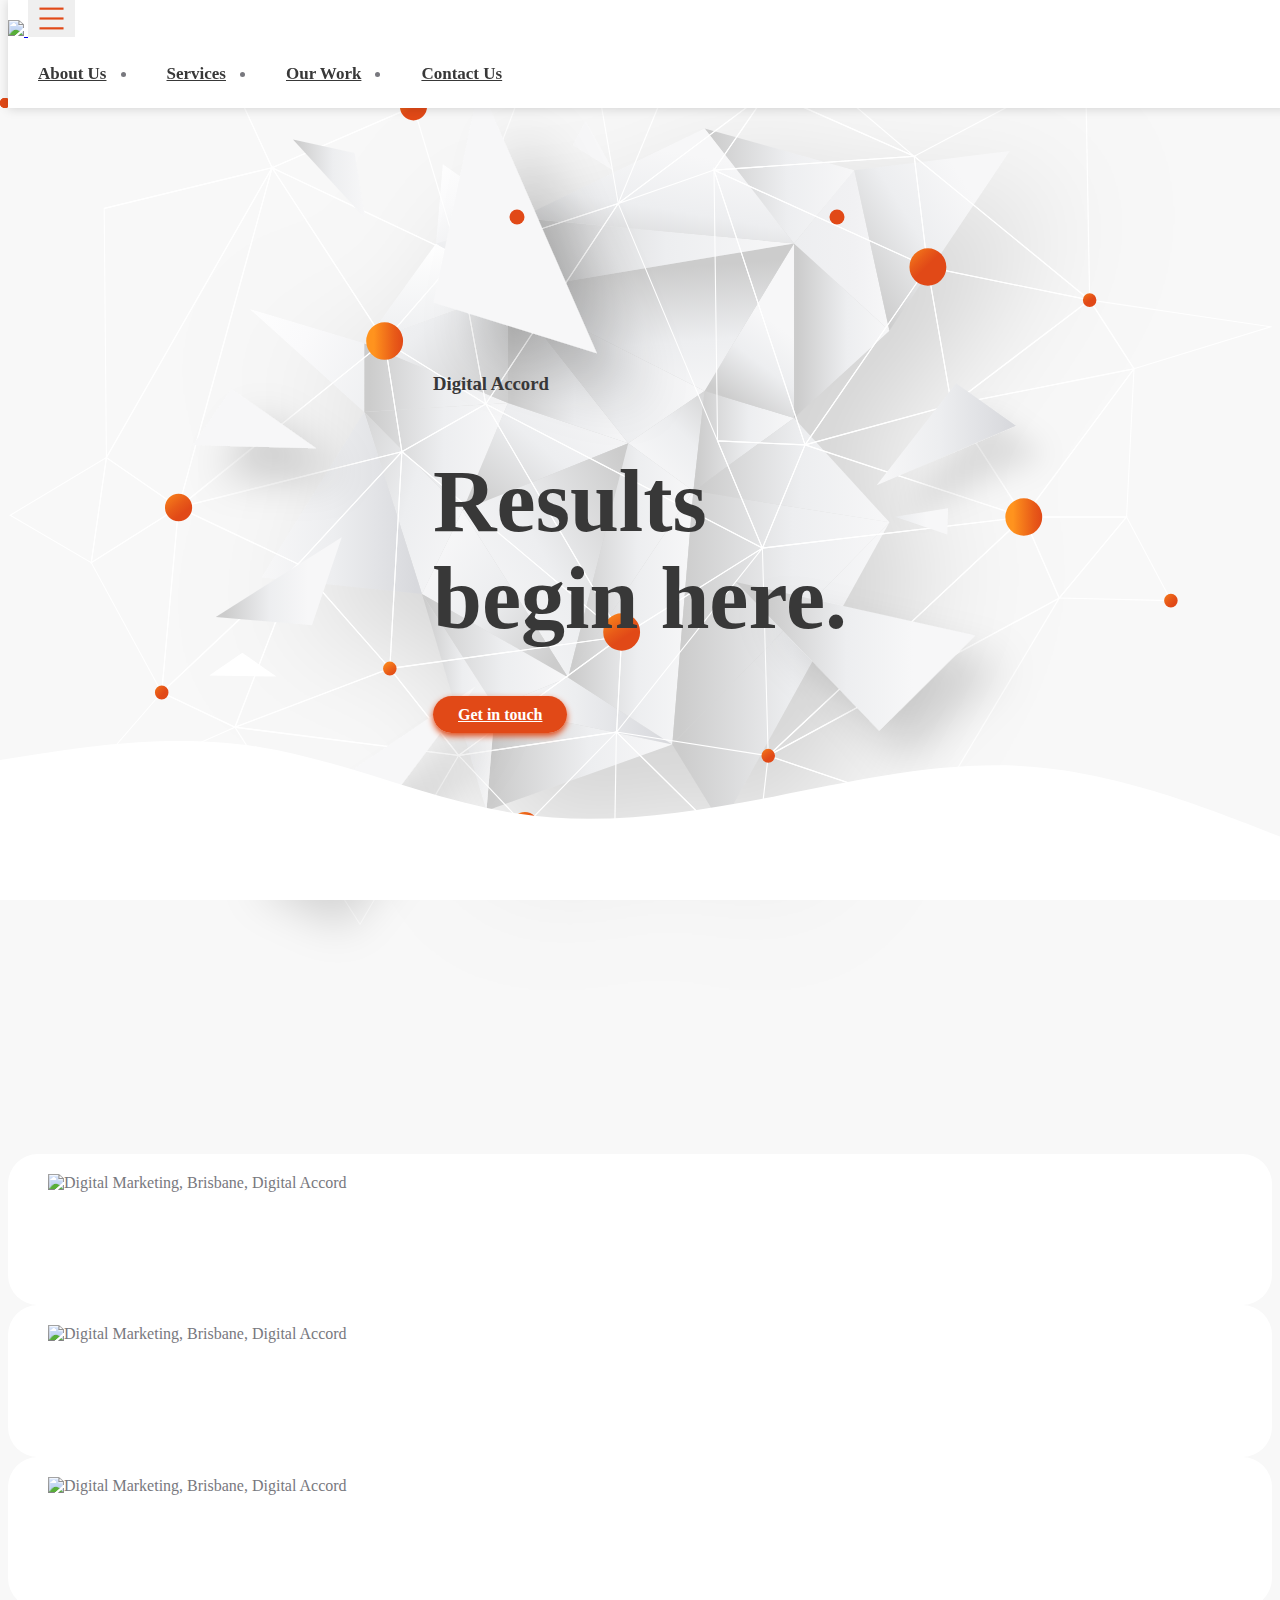
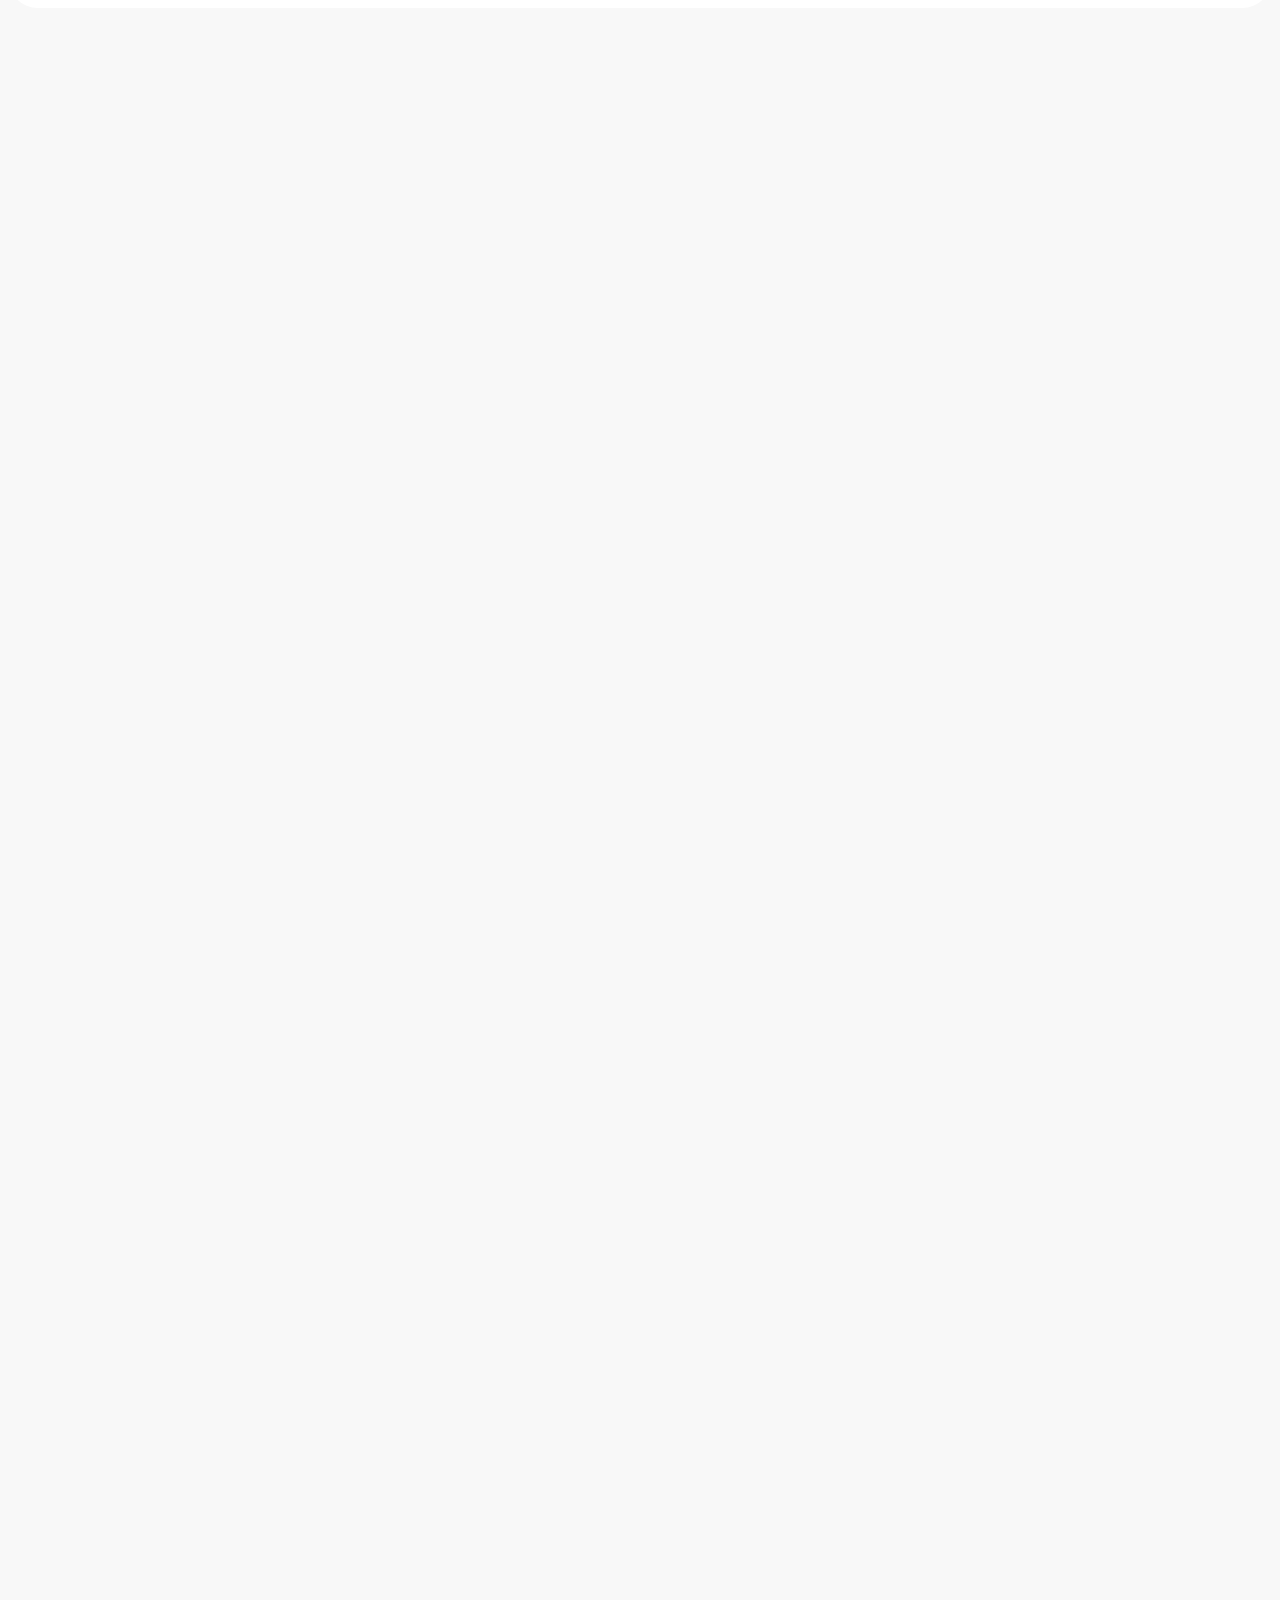
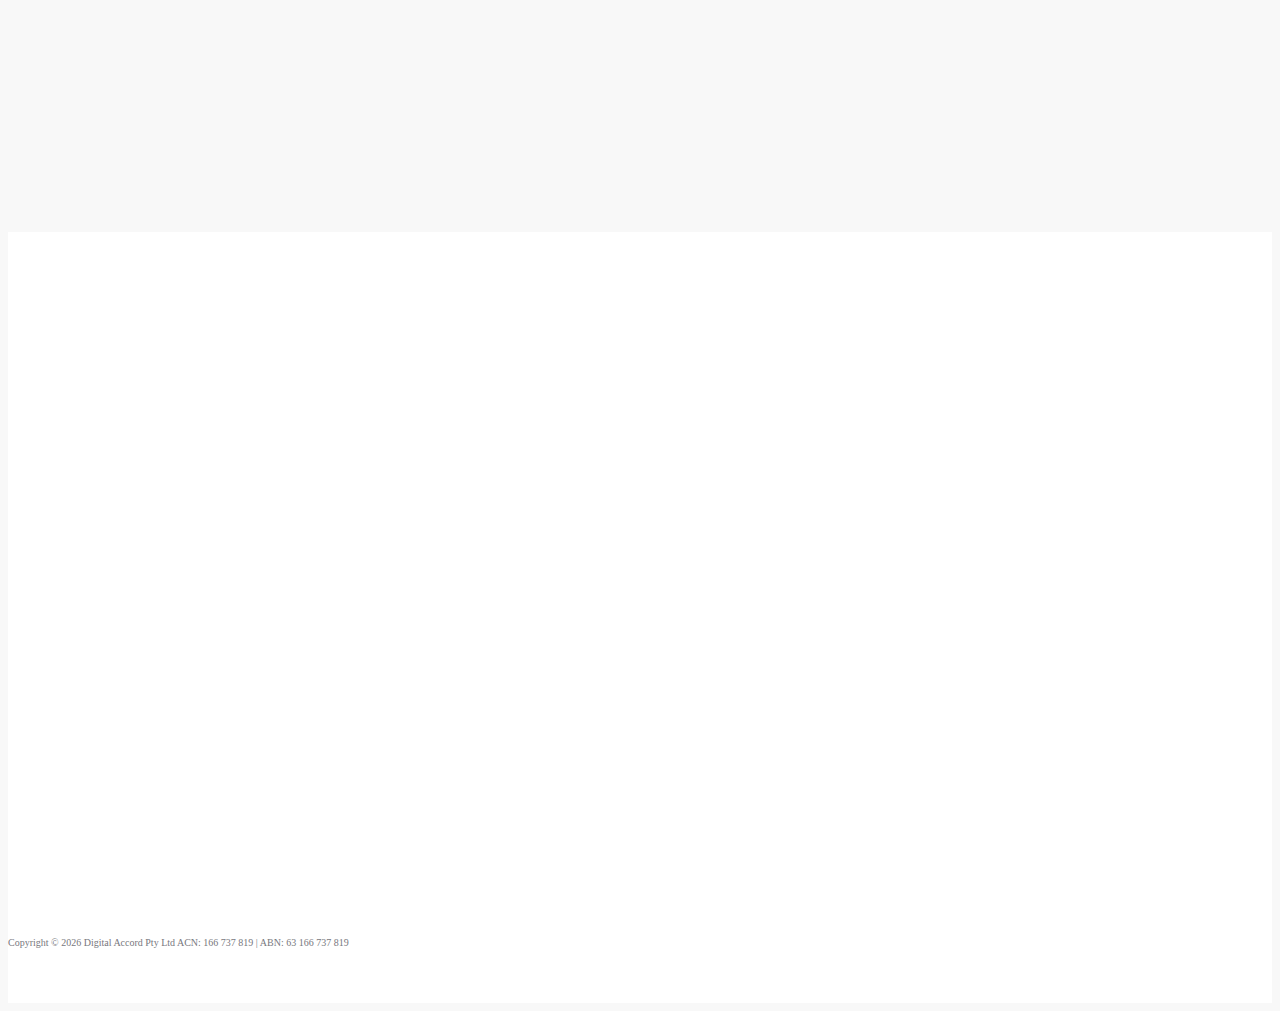
==== commit 409cb12b: "new-menu-pushed" ====
--- a/index.html
+++ b/index.html
@@ -12,138 +12,368 @@
     <link rel="stylesheet" href="css/glide.theme.min.css">
     <title>Digital Accord</title>
   </head>
-  <body>
-    <div class="menucnt">
-      <div class="container-fluid">
+  <body>    
+    <div class="megamenu visuallyhidden" id="services">
+      <div class="container">
         <div class="row">
-          <nav class="navbar navbar-light">
-              <a class="navbar-brand" href="#">
-                <img src="images/logo-full.png" alt="Digital Accord" srcset="">
-              </a>
-              <a class="close-menu-cnt" type="button" id="pushmenu">
-                <span class="iconify" data-icon="ant-design:close-circle-filled" data-inline="false"></span>
-              </a>
-          </nav>
-        </div>
-        <div class="main-container-menu">
-          <div class="row mt-4 mt-md-5 align-items-md-end">
-            <div class="col-md-8">
-              <form action="" id="search-da">
-                <div class="mb-3">
-                  <label for="search" class="form-label">Search</label>
-                  <div class="searchcnt">
-                    <input type="text" name="s" class="form-control" id="" value="Search" onfocus="this.value == 'Search' ? this.value = '' : this.value == this.value" onblur="this.value == '' ? this.value = 'Search' : this.value = this.value">
-                    <a href="#" onclick="document.getElementById('search-da').submit();"><span class="iconify" data-icon="bi:search" data-inline="false"></span></a>
-                  </div>                
-                </div>
-              </form>
-            </div>
-            <div class="col-md-4 mt-4 mt-md-0 text-start text-md-end">
-              <ul class="main-menu">
-                <li class="main-menu-item"><a href="#">Home</a></li>
-                <li class="main-menu-item"><a href="#">About Us</a></li>
-                <li class="main-menu-item"><a href="#">Our Work</a></li>
-                <li class="main-menu-item"><a href="#">Case Studies</a></li>
-                <li class="main-menu-item"><a href="#">Blog</a></li>
-                <li class="main-menu-item"><a href="#">Contact Us</a></li>
-              </ul>
-            </div>         
-          </div>
-          <div class="row mt-2 mt-md-5 service-menu-cnt">
-            <div class="col-12 col-lg-8">
-              <div class="row menunormal">
-                <div class="col-md-4 mb-4 text-center text-md-start">
-                  <h4 class="mb-3 mb-md-4">Web Design</h4>
-                  <ul class="service-links">
-                    <li><a href="#">Web Design & Development</a></li>
-                    <li><a href="#">Web Design & Development</a></li>
-                  </ul>
-                </div>
-                <div class="col-md-4 mb-4 text-center text-md-start">
-                  <h4 class="mb-3 mb-md-4">Digital Marketing</h4>
-                  <ul class="service-links">
-                    <li><a href="#">Google Advertising</a></li>
-                    <li><a href="#">Social Media Advertising</a></li>
-                    <li><a href="#">Social Media Management</a></li>
-                  </ul>
-                </div>
-                <div class="col-md-4 mb-4 text-center text-md-start">
-                  <h4 class="mb-3 mb-md-4">Web Design</h4>
-                  <ul class="service-links">
-                    <li><a href="#">Cloud Hosting</a></li>
-                    <li><a href="#">IT Managed Services</a></li>
-                  </ul>
-                </div>
-              </div>
-              <div class="row menuaccordioncnt">
-                <div class="accordion menuaccordion" id="accordionExample">
-                  <div class="accordion-item">
-                    <h4 class="accordion-header" id="headingOne">
-                      <button class="accordion-button" type="button" data-bs-toggle="collapse" data-bs-target="#collapseOne" aria-expanded="true" aria-controls="collapseOne">
-                        Web Design
-                      </button>
-                    </h4>
-                    <div id="collapseOne" class="accordion-collapse collapse show" aria-labelledby="headingOne" data-bs-parent="#accordionExample">
-                      <div class="accordion-body">
-                        <ul class="service-links">
-                          <li><a href="#">Web Design & Development</a></li>
-                          <li><a href="#">Web Design & Development</a></li>
-                        </ul>
-                      </div>
-                    </div>
-                  </div>
-                  <div class="accordion-item">
-                    <h4 class="accordion-header" id="headingTwo">
-                      <button class="accordion-button collapsed" type="button" data-bs-toggle="collapse" data-bs-target="#collapseTwo" aria-expanded="false" aria-controls="collapseTwo">
-                        Digital Marketing
-                      </button>
-                    </h4>
-                    <div id="collapseTwo" class="accordion-collapse collapse" aria-labelledby="headingTwo" data-bs-parent="#accordionExample">
-                      <div class="accordion-body">
-                        <ul class="service-links">
-                          <li><a href="#">Google Advertising</a></li>
-                          <li><a href="#">Social Media Advertising</a></li>
-                          <li><a href="#">Social Media Management</a></li>
-                        </ul>
-                      </div>
-                    </div>
-                  </div>
-                  <div class="accordion-item">
-                    <h4 class="accordion-header" id="headingThree">
-                      <button class="accordion-button collapsed" type="button" data-bs-toggle="collapse" data-bs-target="#collapseThree" aria-expanded="false" aria-controls="collapseThree">
-                        Web Design
-                      </button>
-                    </h4>
-                    <div id="collapseThree" class="accordion-collapse collapse" aria-labelledby="headingThree" data-bs-parent="#accordionExample">
-                      <div class="accordion-body">
-                        <ul class="service-links">
-                          <li><a href="#">Cloud Hosting</a></li>
-                          <li><a href="#">IT Managed Services</a></li>
-                        </ul>
-                      </div>
-                    </div>
-                  </div>
-                </div>
-              </div>
-            </div>
-          </div>
-        </div>        
+          <div class="col-md-4">
+            <h4 class="mb-4">Featured work</h4>
+            <div class="row">
+              <div class="col-12 mb-4">
+                <div class="da-media-card p-3">
+                  <div class="row align-items-center">
+                    <div class="col-md-4 mb-4 mb-md-0 text-center">
+                      <img src="images/gw-icon.jpg" alt="" class="img-fluid mx-auto">
+                    </div>
+                    <div class="col-md-8">
+                      <h6>GW Homes</h6>
+                      <p class="mb-0">Development Digital Accord is a Brisbane based, innovative technology company specialising in website design, cloud hosting.</p>
+                    </div>
+                  </div>
+                </div>
+              </div>
+              <div class="col-12 mb-4">
+                <div class="da-media-card p-3">
+                  <div class="row align-items-center">
+                    <div class="col-md-4 mb-4 mb-md-0 text-center">
+                      <img src="images/gw-icon.jpg" alt="" class="img-fluid mx-auto">
+                    </div>
+                    <div class="col-md-8">
+                      <h6>GW Homes</h6>
+                      <p class="mb-0">Development Digital Accord is a Brisbane based, innovative technology company specialising in website design, cloud hosting.</p>
+                    </div>
+                  </div>
+                </div>
+              </div>
+            </div>          
+          </div>
+          <div class="col-lg-6 offset-lg-2 col-md-7 offset-md-1">
+            <div class="row">
+              <div class="col-md-6 mb-4">
+                <div class="row">
+                  <div class="col-3 text-center">
+                    <img src="images/svgs/user-experience.svg" class="img-fluid mx-auto" />
+                  </div>
+                  <div class="col-9">
+                    <h4 class="mb-4">User Experience</h4>
+                    <ul class="submenus">
+                      <li>
+                        <a href="#">Website Design & Development</a>                      
+                      </li>
+                      <li>
+                        <a href="#">Logo Design</a>                      
+                      </li>
+                      <li>
+                        <a href="#">Graphic Design</a>                      
+                      </li>
+                      <li>
+                        <a href="#">Brochure</a>                      
+                      </li>
+                    </ul>
+                  </div>
+                </div>
+              </div>
+              <div class="col-md-6 mb-4">
+                <div class="row">
+                  <div class="col-3 text-center">
+                    <img src="images/svgs/loudspeaker.svg" class="img-fluid mx-auto" />
+                  </div>
+                  <div class="col-9">
+                    <h4 class="mb-4">Digital Performance</h4>
+                    <ul class="submenus">
+                      <li>
+                        <a href="#">Google Advertising</a>                      
+                      </li>
+                      <li>
+                        <a href="#">Social Media Management</a>                      
+                      </li>
+                      <li>
+                        <a href="#">Social Media Advertising</a>                      
+                      </li>
+                      <li>
+                        <a href="#">SEO</a>                      
+                      </li>
+                    </ul>
+                  </div>
+                </div>
+              </div>
+              <div class="col-md-6 mb-4">
+                <div class="row">
+                  <div class="col-3 text-center">
+                    <img src="images/svgs/cloud-db.svg" class="img-fluid mx-auto" />
+                  </div>
+                  <div class="col-9">
+                    <h4 class="mb-4">Business IT</h4>
+                    <ul class="submenus">
+                      <li>
+                        <a href="#">Cloud Hosting</a>                      
+                      </li>
+                      <li>
+                        <a href="#">IT Managed Services</a>                      
+                      </li>
+                    </ul>
+                  </div>
+                </div>
+              </div>
+            </div>
+          </div>
+        </div>
+      </div>
+      <div class="mm-waves">
+        <svg xmlns='http://www.w3.org/2000/svg' xmlns:xlink='http://www.w3.org/1999/xlink' viewbox='0 0 200 100' class='sine-wave'>
+          <path class="orangepath" d='M 0 50 Q 50 0, 100 50 Q 150 100, 200 50' stroke='#E14917' fill='transparent'></path>
+          <path class="graypath" d='M 0 60 Q 60 10, 120 50 Q 180 100, 200 50' stroke='#959595' fill='transparent'></path>
+        </svg>
+      </div>      
+    </div>
+    <div class="megamenu visuallyhidden" id="our-work">
+      <div class="container">
+        <div class="row">
+          <div class="col-md-4">
+            <h4 class="mb-4">Featured work</h4>
+            <div class="row">
+              <div class="col-12 mb-4">
+                <div class="da-media-card p-3">
+                  <div class="row align-items-center">
+                    <div class="col-md-4 mb-4 mb-md-0 text-center">
+                      <img src="images/gw-icon.jpg" alt="" class="img-fluid mx-auto">
+                    </div>
+                    <div class="col-md-8">
+                      <h6>GW Homes</h6>
+                      <p class="mb-0">Development Digital Accord is a Brisbane based, innovative technology company specialising in website design, cloud hosting.</p>
+                    </div>
+                  </div>
+                </div>
+              </div>
+              <div class="col-12 mb-4">
+                <div class="da-media-card p-3">
+                  <div class="row align-items-center">
+                    <div class="col-md-4 mb-4 mb-md-0 text-center">
+                      <img src="images/gw-icon.jpg" alt="" class="img-fluid mx-auto">
+                    </div>
+                    <div class="col-md-8">
+                      <h6>GW Homes</h6>
+                      <p class="mb-0">Development Digital Accord is a Brisbane based, innovative technology company specialising in website design, cloud hosting.</p>
+                    </div>
+                  </div>
+                </div>
+              </div>
+            </div>          
+          </div>
+          <div class="col-lg-6 offset-lg-2 col-md-7 offset-md-1">
+            <div class="row">
+              <div class="col-md-6 mb-4">
+                <div class="row">
+                  <div class="col-3 text-center">
+                    <img src="images/svgs/our-work-icon.svg" class="img-fluid mx-auto" />
+                  </div>
+                  <div class="col-9">
+                    <h4 class="mb-4">Our Work</h4>
+                    <p>We're excited to show you our past success!</p>
+                  </div>
+                </div>
+              </div>
+              <div class="col-md-6 mb-4">
+                <div class="row">
+                  <div class="col-3 text-center">
+                    <img src="images/svgs/loudspeaker.svg" class="img-fluid mx-auto" />
+                  </div>
+                  <div class="col-9">
+                    <h4 class="mb-4">Digital Performance</h4>
+                    <p>We Build Creative Branding Materials to Make Your Business Stand Out!</p>
+                  </div>
+                </div>
+              </div>
+            </div>
+          </div>
+        </div>
+      </div>
+      <div class="mm-waves">
+        <svg xmlns='http://www.w3.org/2000/svg' xmlns:xlink='http://www.w3.org/1999/xlink' viewbox='0 0 200 100' class='sine-wave'>
+          <path class="orangepath" d='M 0 50 Q 50 0, 100 50 Q 150 100, 200 50' stroke='#E14917' fill='transparent'></path>
+          <path class="graypath" d='M 0 60 Q 60 10, 120 50 Q 180 100, 200 50' stroke='#959595' fill='transparent'></path>
+        </svg>
       </div>
     </div>
     <header class="site-header" id="site-header">
-      <nav class="navbar navbar-light">
-        <div class="container-fluid">
+      <div class="container-fluid">
+        <nav class="navbar navbar-expand-md da-navbar">
           <a class="navbar-brand" href="#">
-            <img src="images/logo-icon.png" alt="Digital Accord" srcset="">
+            <img src="images/logo-icon.png" class="img-fluid" />
           </a>
-          <button class="custom-toggler collapsed navbar-toggler" type="button" data-bs-toggle="collapse" data-bs-target="#navbarSupportedContent" aria-controls="navbarSupportedContent" aria-expanded="false" aria-label="Toggle navigation" id="pullmenu">
-            <span class="navbar-toggler-icon"></span>
-          </button>        
+          <button class="navbar-toggler collapsed" type="button" data-bs-toggle="collapse" data-bs-target="#navbarSupportedContent" aria-controls="navbarSupportedContent" aria-expanded="false" aria-label="Toggle navigation">
+            <svg class="hamicon" xmlns="http://www.w3.org/2000/svg" xmlns:xlink="http://www.w3.org/1999/xlink" aria-hidden="true" focusable="false" width="1em" height="1em" style="-ms-transform: rotate(360deg); -webkit-transform: rotate(360deg); transform: rotate(360deg);" preserveAspectRatio="xMidYMid meet" viewBox="0 0 512 512"><path fill="#e14917" d="M80 96h352v32H80z"/><path fill="#e14917" d="M80 240h352v32H80z"/><path fill="#e14917" d="M80 384h352v32H80z"/></svg>
+            <svg class="closeicon" xmlns="http://www.w3.org/2000/svg" xmlns:xlink="http://www.w3.org/1999/xlink" aria-hidden="true" focusable="false" width="1em" height="1em" style="-ms-transform: rotate(360deg); -webkit-transform: rotate(360deg); transform: rotate(360deg);" preserveAspectRatio="xMidYMid meet" viewBox="0 0 16 16"><g fill="#e14917"><path fill-rule="evenodd" clip-rule="evenodd" d="M7.116 8l-4.558 4.558l.884.884L8 8.884l4.558 4.558l.884-.884L8.884 8l4.558-4.558l-.884-.884L8 7.116L3.442 2.558l-.884.884L7.116 8z"/></g></svg>
+          </button>
+        
           <div class="collapse navbar-collapse" id="navbarSupportedContent">
-            
-          </div>
-        </div>
-      </nav>
+            <ul class="navbar-nav ms-auto da-nav da-nav-desk">
+              <li class="nav-item active">
+                <a class="nav-link" href="#">About Us</a>
+              </li>
+              <li class="nav-item haschildren">
+                <a class="nav-link showservices" href="#" class="">
+                  <span>Services</span>
+                  <span class="iconify" data-icon="bi:chevron-down" data-inline="false"></span>
+                </a>
+              </li>
+              <li class="nav-item haschildren">
+                <a class="nav-link showourwork" href="#">
+                  <span>Our Work</span>
+                  <span class="iconify" data-icon="bi:chevron-down" data-inline="false"></span>
+                </a>
+              </li>
+              <li class="nav-item">
+                <a class="nav-link" href="#">Contact Us</a>
+              </li>
+            </ul>
+            <ul class="navbar-nav ms-auto da-nav da-nav-mob">
+              <li class="nav-item active">
+                <a class="nav-link" href="#">About Us</a>
+              </li>
+              <li class="nav-item haschildren">
+                <a class="nav-link dropdown-toggle" href="#" id="navbarDropdown" role="button" data-bs-toggle="dropdown" aria-expanded="false">
+                  <span>Services</span>
+                  <span class="iconify" data-icon="bi:chevron-down" data-inline="false"></span>
+                </a>
+                <div class="dropdown-menu">
+                  <div class="row mb-2">
+                    <div class="col-2 text-center">
+                      <img src="images/svgs/user-experience.svg" class="img-fluid mx-auto" />
+                    </div>
+                    <div class="col-10">
+                      <h4 class="mb-2">User Experience</h4>
+                      <ul class="submenus">
+                        <li>
+                          <a href="#">Website Design & Development</a>                      
+                        </li>
+                        <li>
+                          <a href="#">Logo Design</a>                      
+                        </li>
+                        <li>
+                          <a href="#">Graphic Design</a>                      
+                        </li>
+                        <li>
+                          <a href="#">Brochure</a>                      
+                        </li>
+                      </ul>
+                    </div>
+                  </div>
+                  <div class="row mb-2">
+                    <div class="col-2 text-center">
+                      <img src="images/svgs/loudspeaker.svg" class="img-fluid mx-auto" />
+                    </div>
+                    <div class="col-10">
+                      <h4 class="mb-4">Digital Performance</h4>
+                      <ul class="submenus">
+                        <li>
+                          <a href="#">Google Advertising</a>                      
+                        </li>
+                        <li>
+                          <a href="#">Social Media Management</a>                      
+                        </li>
+                        <li>
+                          <a href="#">Social Media Advertising</a>                      
+                        </li>
+                        <li>
+                          <a href="#">SEO</a>                      
+                        </li>
+                      </ul>
+                    </div>
+                  </div>
+                  <div class="row">
+                    <div class="col-2 text-center">
+                      <img src="images/svgs/cloud-db.svg" class="img-fluid mx-auto" />
+                    </div>
+                    <div class="col-10">
+                      <h4 class="mb-4">Business IT</h4>
+                      <ul class="submenus">
+                        <li>
+                          <a href="#">Cloud Hosting</a>                      
+                        </li>
+                        <li>
+                          <a href="#">IT Managed Services</a>                      
+                        </li>
+                      </ul>
+                    </div>
+                  </div>
+                </div>
+              </li>
+              <li class="nav-item haschildren">
+                <a class="nav-link dropdown-toggle" href="#" id="navbarDropdown" role="button" data-bs-toggle="dropdown" aria-expanded="false">
+                  <span>Our Work</span>
+                  <span class="iconify" data-icon="bi:chevron-down" data-inline="false"></span>
+                </a>
+                <div class="dropdown-menu">
+                  <div class="row mb-2">
+                    <div class="col-2 text-center">
+                      <img src="images/svgs/user-experience.svg" class="img-fluid mx-auto" />
+                    </div>
+                    <div class="col-10">
+                      <h4 class="mb-2">User Experience</h4>
+                      <ul class="submenus">
+                        <li>
+                          <a href="#">Website Design & Development</a>                      
+                        </li>
+                        <li>
+                          <a href="#">Logo Design</a>                      
+                        </li>
+                        <li>
+                          <a href="#">Graphic Design</a>                      
+                        </li>
+                        <li>
+                          <a href="#">Brochure</a>                      
+                        </li>
+                      </ul>
+                    </div>
+                  </div>
+                  <div class="row mb-2">
+                    <div class="col-2 text-center">
+                      <img src="images/svgs/loudspeaker.svg" class="img-fluid mx-auto" />
+                    </div>
+                    <div class="col-10">
+                      <h4 class="mb-4">Digital Performance</h4>
+                      <ul class="submenus">
+                        <li>
+                          <a href="#">Google Advertising</a>                      
+                        </li>
+                        <li>
+                          <a href="#">Social Media Management</a>                      
+                        </li>
+                        <li>
+                          <a href="#">Social Media Advertising</a>                      
+                        </li>
+                        <li>
+                          <a href="#">SEO</a>                      
+                        </li>
+                      </ul>
+                    </div>
+                  </div>
+                  <div class="row">
+                    <div class="col-2 text-center">
+                      <img src="images/svgs/cloud-db.svg" class="img-fluid mx-auto" />
+                    </div>
+                    <div class="col-10">
+                      <h4 class="mb-4">Business IT</h4>
+                      <ul class="submenus">
+                        <li>
+                          <a href="#">Cloud Hosting</a>                      
+                        </li>
+                        <li>
+                          <a href="#">IT Managed Services</a>                      
+                        </li>
+                      </ul>
+                    </div>
+                  </div>
+                </div>
+              </li>
+              <li class="nav-item">
+                <a class="nav-link" href="#">Contact Us</a>
+              </li>
+            </ul>
+          </div>
+        </nav>
+      </div>      
     </header>
     <section class="hero">
       <div class="container-fluid">
@@ -562,15 +792,39 @@
       window.addEventListener( 'scroll', handler )
     } )
 
-
-    //Menu toggler
-    document.getElementById("pullmenu").onclick = function() {
-      document.getElementsByClassName("menucnt")[0].classList.add("open");
-    }
-
-    document.getElementById("pushmenu").onclick = function() {
-      document.getElementsByClassName("menucnt")[0].classList.remove("open");
-    }
+    
+    //Services submenu toggler
+    document.querySelector(".showservices").onclick = function()
+    {
+      document.querySelector("#services").classList.toggle("visuallyhidden");
+      document.querySelector("#our-work").classList.add("visuallyhidden");
+      return false;
+    };
+
+    //Our work submenu toggler
+    document.querySelector(".showourwork").onclick = function()
+    {
+      document.querySelector("#our-work").classList.toggle("visuallyhidden");
+      document.querySelector("#services").classList.add("visuallyhidden");
+      return false;
+    };
+
+    //CLicking outside menu hide megamenu
+    // Detect all clicks on the document
+    document.addEventListener("click", function(event) {
+      // If user clicks inside the element, do nothing
+      if (event.target.closest(".megamenu") || event.target.closest("header")) return;
+
+      // If user clicks outside the element, hide it!
+      document.getElementById("services").classList.add("visuallyhidden");
+      document.getElementById("our-work").classList.add("visuallyhidden");
+    });
+
+    // //Menu toggler
+    // document.getElementById("pullmenu").onclick = function() {
+    //   document.getElementsByClassName("menucnt")[0].classList.add("open");
+    // }
+
     //Menu toggler ends
 
     // requestAnimationFrame
--- a/scss/main.css
+++ b/scss/main.css
@@ -360,6 +360,95 @@
 .sec-title .title-waves svg:last-child.is-visible {
   -webkit-animation: titlewaveup 1.5s ease-in forwards;
           animation: titlewaveup 1.5s ease-in forwards;
+}
+
+.inner-sec-hero {
+  position: relative;
+}
+
+.inner-sec-hero h1 {
+  font-family: 'ModeratB';
+  font-weight: bold;
+  font-style: normal;
+  color: #312e2e;
+  text-transform: uppercase;
+  -webkit-transform: translateY(25px);
+          transform: translateY(25px);
+  opacity: 0;
+  -webkit-transition: all .3s ease;
+  transition: all .3s ease;
+}
+
+.inner-sec-hero h1 {
+  font-size: 28px;
+}
+
+@media screen and (min-width: 320px) {
+  .inner-sec-hero h1 {
+    font-size: calc(28px + 20 * ((100vw - 320px) / 880));
+  }
+}
+
+@media screen and (min-width: 1200px) {
+  .inner-sec-hero h1 {
+    font-size: 48px;
+  }
+}
+
+.inner-sec-hero h2 {
+  font-family: 'ModeratB';
+  font-weight: bold;
+  font-style: normal;
+  color: #e14917;
+  -webkit-transform: translateY(25px);
+          transform: translateY(25px);
+  opacity: 0;
+  -webkit-transition: all .3s ease;
+  transition: all .3s ease;
+}
+
+.inner-sec-hero h2 {
+  font-size: 22px;
+}
+
+@media screen and (min-width: 320px) {
+  .inner-sec-hero h2 {
+    font-size: calc(22px + 6 * ((100vw - 320px) / 880));
+  }
+}
+
+@media screen and (min-width: 1200px) {
+  .inner-sec-hero h2 {
+    font-size: 28px;
+  }
+}
+
+.inner-sec-hero p {
+  color: #78787e;
+  font-family: 'Moderat';
+  font-style: normal;
+  font-weight: normal;
+  -webkit-transform: translateY(25px);
+          transform: translateY(25px);
+  opacity: 0;
+  -webkit-transition: all .3s ease;
+  transition: all .3s ease;
+}
+
+.inner-sec-hero p {
+  font-size: 16px;
+}
+
+@media screen and (min-width: 320px) {
+  .inner-sec-hero p {
+    font-size: calc(16px + 2 * ((100vw - 320px) / 880));
+  }
+}
+
+@media screen and (min-width: 1200px) {
+  .inner-sec-hero p {
+    font-size: 18px;
+  }
 }
 
 .section-waves {
@@ -438,17 +527,17 @@
   border: none !important;
 }
 
+header {
+  background: #fff;
+  -webkit-box-shadow: 0px 1px 10px rgba(0, 0, 0, 0.15);
+          box-shadow: 0px 1px 10px rgba(0, 0, 0, 0.15);
+}
+
 header.site-header {
   position: fixed;
   top: 0;
   width: 100%;
   z-index: 99;
-}
-
-header.fixed {
-  background: #fff;
-  -webkit-box-shadow: 0px 1px 10px rgba(0, 0, 0, 0.15);
-          box-shadow: 0px 1px 10px rgba(0, 0, 0, 0.15);
 }
 
 .hero {
@@ -1830,6 +1919,565 @@
   transition: transform .2s ease-in-out, -webkit-transform .2s ease-in-out;
 }
 
+@media screen and (min-width: 768px) {
+  .left-orange-strip {
+    position: relative;
+    padding-left: 25px;
+  }
+  .left-orange-strip:before {
+    width: 5px;
+    height: 100%;
+    background-color: #e14917;
+    position: absolute;
+    top: 0;
+    left: 0;
+    content: "";
+  }
+}
+
+.btn-da-w {
+  background-color: #fff;
+  -webkit-box-shadow: 1px 3px 1px rgba(0, 0, 0, 0.15);
+          box-shadow: 1px 3px 1px rgba(0, 0, 0, 0.15);
+  border-radius: 30px;
+  padding: 0.8rem 1.2rem;
+  font-family: 'ModeratB';
+  font-weight: bold;
+  font-style: normal;
+  color: #312e2e;
+  text-transform: uppercase;
+  display: -webkit-box;
+  display: -ms-flexbox;
+  display: flex;
+  -webkit-box-align: center;
+      -ms-flex-align: center;
+          align-items: center;
+  -webkit-box-pack: center;
+      -ms-flex-pack: center;
+          justify-content: center;
+  max-width: 375px;
+  margin: 0 auto;
+}
+
+.btn-da-w {
+  font-size: 16px;
+}
+
+@media screen and (min-width: 320px) {
+  .btn-da-w {
+    font-size: calc(16px + 2 * ((100vw - 320px) / 880));
+  }
+}
+
+@media screen and (min-width: 1200px) {
+  .btn-da-w {
+    font-size: 18px;
+  }
+}
+
+.btn-da-w span {
+  margin-right: 15px;
+}
+
+.btn-da-w svg {
+  color: #e14917;
+}
+
+.btn-da-w:hover {
+  -webkit-box-shadow: none;
+          box-shadow: none;
+}
+
+@media screen and (min-width: 768px) {
+  .btn-da-w {
+    margin: 0;
+  }
+}
+
+.padbtm {
+  padding-bottom: 45px;
+}
+
+@media screen and (min-width: 768px) {
+  .padbtm {
+    padding-bottom: 90px;
+  }
+}
+
+.read-more-link-arrow {
+  display: -webkit-box;
+  display: -ms-flexbox;
+  display: flex;
+  -webkit-box-align: center;
+      -ms-flex-align: center;
+          align-items: center;
+  -webkit-box-pack: center;
+      -ms-flex-pack: center;
+          justify-content: center;
+  font-family: 'ModeratB';
+  font-weight: bold;
+  font-style: normal;
+  color: #9a9a9a;
+  text-decoration: none;
+}
+
+.read-more-link-arrow {
+  font-size: 16px;
+}
+
+@media screen and (min-width: 320px) {
+  .read-more-link-arrow {
+    font-size: calc(16px + 4 * ((100vw - 320px) / 880));
+  }
+}
+
+@media screen and (min-width: 1200px) {
+  .read-more-link-arrow {
+    font-size: 20px;
+  }
+}
+
+.read-more-link-arrow svg {
+  color: #e14917;
+  margin-left: 10px;
+}
+
+.read-more-link-arrow:hover {
+  color: #e14917;
+}
+
+.da-media-card {
+  background-color: #fff;
+  border-radius: 10px;
+}
+
+.da-media-card h6 {
+  font-family: 'ModeratB';
+  font-weight: bold;
+  font-style: normal;
+  color: #1c1c1c;
+}
+
+.da-media-card h6 {
+  font-size: 12px;
+}
+
+@media screen and (min-width: 320px) {
+  .da-media-card h6 {
+    font-size: calc(12px + 2 * ((100vw - 320px) / 880));
+  }
+}
+
+@media screen and (min-width: 1200px) {
+  .da-media-card h6 {
+    font-size: 14px;
+  }
+}
+
+.da-media-card p {
+  font-family: 'Moderat';
+  font-style: normal;
+  font-weight: normal;
+}
+
+.da-media-card p {
+  font-size: 10px;
+}
+
+@media screen and (min-width: 320px) {
+  .da-media-card p {
+    font-size: calc(10px + 2 * ((100vw - 320px) / 880));
+  }
+}
+
+@media screen and (min-width: 1200px) {
+  .da-media-card p {
+    font-size: 12px;
+  }
+}
+
+/****** Navbar nav ******/
+.da-navbar {
+  padding: 0 !important;
+}
+
+.da-nav-desk {
+  display: none;
+}
+
+@media screen and (min-width: 576px) {
+  .da-nav-desk {
+    display: -webkit-box;
+    display: -ms-flexbox;
+    display: flex;
+  }
+}
+
+.da-nav-mob {
+  display: -webkit-box;
+  display: -ms-flexbox;
+  display: flex;
+}
+
+@media screen and (min-width: 576px) {
+  .da-nav-mob {
+    display: none;
+  }
+}
+
+.da-nav-mob .dropdown-menu {
+  border: none;
+}
+
+.da-nav-mob h4 {
+  color: #1c1c1c;
+  font-family: 'ModeratB';
+  font-weight: bold;
+  font-style: normal;
+}
+
+.da-nav-mob h4 {
+  font-size: 14px;
+}
+
+@media screen and (min-width: 320px) {
+  .da-nav-mob h4 {
+    font-size: calc(14px + 2 * ((100vw - 320px) / 880));
+  }
+}
+
+@media screen and (min-width: 1200px) {
+  .da-nav-mob h4 {
+    font-size: 16px;
+  }
+}
+
+.da-nav-mob li {
+  border-bottom: 1px solid #cbcbcb;
+}
+
+.da-nav-mob li:last-child {
+  border-bottom: none;
+}
+
+.da-nav-mob .submenus {
+  padding-left: 0;
+}
+
+.da-nav-mob .submenus li {
+  list-style: none;
+  margin: 0px;
+  padding: 0 !important;
+  border: none;
+}
+
+.da-nav-mob .submenus li a {
+  font-family: 'Moderat';
+  font-style: normal;
+  font-weight: normal;
+  position: relative;
+  text-decoration: none;
+  color: #1c1c1c;
+}
+
+.da-nav-mob .submenus li a {
+  font-size: 13px;
+}
+
+@media screen and (min-width: 320px) {
+  .da-nav-mob .submenus li a {
+    font-size: calc(13px + 2 * ((100vw - 320px) / 880));
+  }
+}
+
+@media screen and (min-width: 1200px) {
+  .da-nav-mob .submenus li a {
+    font-size: 15px;
+  }
+}
+
+.da-nav-mob .submenus li a:hover {
+  color: #e14917;
+}
+
+.da-nav-mob .submenus li a:hover:before {
+  width: 100%;
+}
+
+.da-nav-mob .submenus li a:before {
+  position: absolute;
+  background-color: #e14917;
+  bottom: -10px;
+  width: 0%;
+  height: 1.5px;
+  left: 0;
+  content: "";
+  -webkit-transition: width .3s ease-in;
+  transition: width .3s ease-in;
+}
+
+.da-nav {
+  padding: 0 !important;
+}
+
+.da-nav li {
+  padding: 10px !important;
+}
+
+@media screen and (min-width: 768px) {
+  .da-nav li {
+    padding: 0px 30px !important;
+  }
+}
+
+.da-nav li a {
+  font-family: 'ModeratB';
+  font-weight: bold;
+  font-style: normal;
+  line-height: 36px;
+  color: #383838;
+  padding: 0px !important;
+  position: relative;
+}
+
+.da-nav li a {
+  font-size: 15px;
+}
+
+@media screen and (min-width: 320px) {
+  .da-nav li a {
+    font-size: calc(15px + 2 * ((100vw - 320px) / 880));
+  }
+}
+
+@media screen and (min-width: 1200px) {
+  .da-nav li a {
+    font-size: 17px;
+  }
+}
+
+.da-nav li a:hover:before {
+  width: 100%;
+}
+
+.da-nav li a.dropdown-toggle::after {
+  display: none;
+}
+
+@media screen and (min-width: 576px) {
+  .da-nav li a:before {
+    position: absolute;
+    left: 0;
+    bottom: -13px;
+    width: 0%;
+    height: 4px;
+    background-color: #e14917;
+    -webkit-transition: width .3s ease-in;
+    transition: width .3s ease-in;
+    content: "";
+  }
+}
+
+.da-nav li.haschildren {
+  position: relative;
+}
+
+.da-nav li.haschildren svg {
+  position: absolute;
+  top: 50%;
+  right: 0;
+  -webkit-transform: translate(0, -50%) !important;
+          transform: translate(0, -50%) !important;
+}
+
+@media screen and (min-width: 768px) {
+  .da-nav li.haschildren svg {
+    right: -30px;
+  }
+}
+
+.megamenu {
+  background: #eeeeee;
+  position: fixed;
+  top: 60px;
+  left: 0;
+  width: 100%;
+  padding: 30px 0;
+  z-index: 99;
+  -webkit-transition: all .3s ease-in;
+  transition: all .3s ease-in;
+  -webkit-box-shadow: 0px 2px 10px rgba(0, 0, 0, 0.2);
+          box-shadow: 0px 2px 10px rgba(0, 0, 0, 0.2);
+}
+
+.megamenu:before {
+  width: 60%;
+  right: 0;
+  top: 0;
+  height: 100%;
+  position: absolute;
+  content: "";
+  background-color: #fff;
+  -webkit-transition: width .4s linear .6s;
+  transition: width .4s linear .6s;
+}
+
+@media screen and (min-width: 992px) {
+  .megamenu:before {
+    width: 55%;
+    border-radius: 150px 0px 0px 150px;
+  }
+}
+
+.megamenu .container {
+  position: relative;
+  z-index: 2;
+}
+
+.megamenu .mm-waves {
+  position: absolute;
+  top: -10px;
+  left: 0;
+  width: 33.333%;
+  z-index: 1;
+}
+
+@media screen and (min-width: 1200px) {
+  .megamenu .mm-waves {
+    top: -40px;
+  }
+}
+
+.megamenu .mm-waves .orangepath, .megamenu .mm-waves .graypath {
+  stroke-dasharray: 454;
+}
+
+.megamenu.visuallyhidden:before {
+  width: 0%;
+}
+
+.megamenu:not(.visuallyhidden) .orangepath, .megamenu:not(.visuallyhidden) .graypath {
+  -webkit-animation: wave 2s ease-in;
+          animation: wave 2s ease-in;
+}
+
+@media screen and (min-width: 992px) {
+  .megamenu {
+    padding: 60px 0;
+  }
+}
+
+.megamenu h4 {
+  color: #1c1c1c;
+  font-family: 'ModeratB';
+  font-weight: bold;
+  font-style: normal;
+}
+
+.megamenu h4 {
+  font-size: 14px;
+}
+
+@media screen and (min-width: 320px) {
+  .megamenu h4 {
+    font-size: calc(14px + 2 * ((100vw - 320px) / 880));
+  }
+}
+
+@media screen and (min-width: 1200px) {
+  .megamenu h4 {
+    font-size: 16px;
+  }
+}
+
+.megamenu .submenus {
+  padding-left: 0;
+}
+
+.megamenu .submenus li {
+  list-style: none;
+  margin-bottom: 10px;
+}
+
+.megamenu .submenus li:last-child {
+  margin-bottom: 10px;
+}
+
+.megamenu .submenus li a {
+  font-family: 'Moderat';
+  font-style: normal;
+  font-weight: normal;
+  position: relative;
+  text-decoration: none;
+  color: #1c1c1c;
+}
+
+.megamenu .submenus li a {
+  font-size: 13px;
+}
+
+@media screen and (min-width: 320px) {
+  .megamenu .submenus li a {
+    font-size: calc(13px + 2 * ((100vw - 320px) / 880));
+  }
+}
+
+@media screen and (min-width: 1200px) {
+  .megamenu .submenus li a {
+    font-size: 15px;
+  }
+}
+
+.megamenu .submenus li a:hover {
+  color: #e14917;
+}
+
+.megamenu .submenus li a:hover:before {
+  width: 100%;
+}
+
+.megamenu .submenus li a:before {
+  position: absolute;
+  background-color: #e14917;
+  bottom: -10px;
+  width: 0%;
+  height: 1.5px;
+  left: 0;
+  content: "";
+  -webkit-transition: width .3s ease-in;
+  transition: width .3s ease-in;
+}
+
+.navbar-toggler:not(.collapsed) .hamicon {
+  display: none;
+}
+
+.navbar-toggler:not(.collapsed) .closeicon {
+  display: block;
+}
+
+.navbar-toggler.collapsed .hamicon {
+  display: block;
+}
+
+.navbar-toggler.collapsed .closeicon {
+  display: none;
+}
+
+.navbar-toggler svg {
+  color: #e14917;
+  width: 35px;
+  height: 35px;
+}
+
+@media screen and (max-width: 575px) {
+  #navbarSupportedContent {
+    max-height: calc(100vh - 66px);
+    overflow-x: hidden;
+    overflow-y: scroll;
+  }
+}
+
 /****** About page  ****/
 .about-sec-hero {
   padding: 150px 0px 0px 0px;
@@ -2169,4 +2817,1066 @@
     font-size: 28px;
   }
 }
+
+/***** Web Design page *****/
+.web-design-hero {
+  position: relative;
+  background-image: url(../images/svgs/inner-hero.svg);
+  background-position: top center;
+  background-repeat: no-repeat;
+  padding: 100px 0px 60px 0px;
+  background-size: cover;
+}
+
+@media screen and (min-width: 576px) {
+  .web-design-hero {
+    padding: 160px 0px 200px 0px;
+  }
+}
+
+.unlock-the-potential {
+  position: relative;
+  padding-bottom: 60px;
+}
+
+@media screen and (min-width: 768px) {
+  .unlock-the-potential {
+    padding-bottom: 120px;
+  }
+}
+
+.unlock-the-potential .container {
+  position: relative;
+  z-index: 3;
+}
+
+.unlock-the-potential h2 {
+  font-family: 'ModeratB';
+  font-weight: bold;
+  font-style: normal;
+  color: #312e2e;
+}
+
+.unlock-the-potential h2 {
+  font-size: 18px;
+}
+
+@media screen and (min-width: 320px) {
+  .unlock-the-potential h2 {
+    font-size: calc(18px + 4 * ((100vw - 320px) / 880));
+  }
+}
+
+@media screen and (min-width: 1200px) {
+  .unlock-the-potential h2 {
+    font-size: 22px;
+  }
+}
+
+.unlock-the-potential p {
+  font-family: 'Moderat';
+  font-style: normal;
+  font-weight: normal;
+  color: #78787e;
+}
+
+.unlock-the-potential p {
+  font-size: 16px;
+}
+
+@media screen and (min-width: 320px) {
+  .unlock-the-potential p {
+    font-size: calc(16px + 2 * ((100vw - 320px) / 880));
+  }
+}
+
+@media screen and (min-width: 1200px) {
+  .unlock-the-potential p {
+    font-size: 18px;
+  }
+}
+
+.unlock-the-potential .btn-da-w {
+  background-color: #fff;
+  -webkit-box-shadow: 1px 3px 1px rgba(0, 0, 0, 0.15);
+          box-shadow: 1px 3px 1px rgba(0, 0, 0, 0.15);
+  border-radius: 30px;
+  padding: 0.8rem 1.2rem;
+  font-family: 'ModeratB';
+  font-weight: bold;
+  font-style: normal;
+  color: #312e2e;
+  text-transform: uppercase;
+  display: -webkit-box;
+  display: -ms-flexbox;
+  display: flex;
+  -webkit-box-align: center;
+      -ms-flex-align: center;
+          align-items: center;
+  -webkit-box-pack: center;
+      -ms-flex-pack: center;
+          justify-content: center;
+  max-width: 375px;
+  margin: 0 auto;
+}
+
+.unlock-the-potential .btn-da-w {
+  font-size: 16px;
+}
+
+@media screen and (min-width: 320px) {
+  .unlock-the-potential .btn-da-w {
+    font-size: calc(16px + 2 * ((100vw - 320px) / 880));
+  }
+}
+
+@media screen and (min-width: 1200px) {
+  .unlock-the-potential .btn-da-w {
+    font-size: 18px;
+  }
+}
+
+.unlock-the-potential .btn-da-w span {
+  margin-right: 15px;
+}
+
+.unlock-the-potential .btn-da-w svg {
+  color: #e14917;
+}
+
+.unlock-the-potential .btn-da-w:hover {
+  -webkit-box-shadow: none;
+          box-shadow: none;
+}
+
+@media screen and (min-width: 768px) {
+  .unlock-the-potential .btn-da-w {
+    margin: 0;
+  }
+}
+
+.unlock-the-potential #Layer_1 {
+  position: absolute;
+  bottom: 0;
+  z-index: 1;
+}
+
+.why-choose-us-wd {
+  position: relative;
+  background: #fff;
+}
+
+.why-choose-us-wd:before {
+  position: absolute;
+  top: 0;
+  left: 0;
+  z-index: 2;
+  width: 100%;
+  height: 100%;
+}
+
+.why-choose-us-wd .container {
+  position: relative;
+  z-index: 3;
+}
+
+.why-choose-us-wd h4 {
+  color: #312e2e;
+  font-family: 'ModeratB';
+  font-weight: bold;
+  font-style: normal;
+}
+
+.why-choose-us-wd h4 {
+  font-size: 18px;
+}
+
+@media screen and (min-width: 320px) {
+  .why-choose-us-wd h4 {
+    font-size: calc(18px + 4 * ((100vw - 320px) / 880));
+  }
+}
+
+@media screen and (min-width: 1200px) {
+  .why-choose-us-wd h4 {
+    font-size: 22px;
+  }
+}
+
+.why-choose-us-wd p {
+  color: #78787e;
+  font-family: 'Moderat';
+  font-style: normal;
+  font-weight: normal;
+}
+
+.why-choose-us-wd p {
+  font-size: 16px;
+}
+
+@media screen and (min-width: 320px) {
+  .why-choose-us-wd p {
+    font-size: calc(16px + 2 * ((100vw - 320px) / 880));
+  }
+}
+
+@media screen and (min-width: 1200px) {
+  .why-choose-us-wd p {
+    font-size: 18px;
+  }
+}
+
+.why-choose-us-wd .mainrow {
+  margin-top: 60px;
+}
+
+@media screen and (min-width: 768px) {
+  .why-choose-us-wd .mainrow {
+    margin-top: 120px;
+  }
+}
+
+.why-choose-us-wd .botom {
+  position: absolute;
+  bottom: -120px;
+  z-index: 2;
+}
+
+.portfolios {
+  position: relative;
+  padding: 180px 0px 60px 0px;
+  background-repeat: no-repeat;
+  background-size: cover;
+  -webkit-transition: background-image .3s ease;
+  transition: background-image .3s ease;
+}
+
+.portfolios#ppg {
+  background-image: url(../images/PPGBG.jpg);
+}
+
+.portfolios#ppg2 {
+  background-image: url(../images/slide-2-gw-1.jpg);
+}
+
+.portfolios h4 {
+  font-family: 'ModeratB';
+  font-weight: bold;
+  font-style: normal;
+  color: #e14917;
+}
+
+.portfolios h4 {
+  font-size: 24px;
+}
+
+@media screen and (min-width: 320px) {
+  .portfolios h4 {
+    font-size: calc(24px + 6 * ((100vw - 320px) / 880));
+  }
+}
+
+@media screen and (min-width: 1200px) {
+  .portfolios h4 {
+    font-size: 30px;
+  }
+}
+
+.portfolios h3 {
+  font-family: 'ModeratB';
+  font-weight: bold;
+  font-style: normal;
+  color: #fff;
+}
+
+.portfolios h3 {
+  font-size: 35px;
+}
+
+@media screen and (min-width: 320px) {
+  .portfolios h3 {
+    font-size: calc(35px + 13 * ((100vw - 320px) / 880));
+  }
+}
+
+@media screen and (min-width: 1200px) {
+  .portfolios h3 {
+    font-size: 48px;
+  }
+}
+
+.portfolios .container {
+  position: relative;
+  z-index: 2;
+}
+
+.portfolios .portfolio-items {
+  position: absolute;
+  top: 0;
+  width: 100%;
+  height: 100%;
+}
+
+.portfolios .lower-curve {
+  position: absolute;
+  bottom: 0;
+  width: 100%;
+}
+
+.portfolios .btn-da-w {
+  background-color: #fff;
+  -webkit-box-shadow: 1px 3px 1px rgba(0, 0, 0, 0.15);
+          box-shadow: 1px 3px 1px rgba(0, 0, 0, 0.15);
+  border-radius: 30px;
+  padding: 0.8rem 1.2rem;
+  font-family: 'ModeratB';
+  font-weight: bold;
+  font-style: normal;
+  color: #312e2e;
+  text-transform: uppercase;
+  display: -webkit-box;
+  display: -ms-flexbox;
+  display: flex;
+  -webkit-box-align: center;
+      -ms-flex-align: center;
+          align-items: center;
+  -webkit-box-pack: center;
+      -ms-flex-pack: center;
+          justify-content: center;
+  max-width: 375px;
+  margin: 0 auto;
+}
+
+.portfolios .btn-da-w {
+  font-size: 16px;
+}
+
+@media screen and (min-width: 320px) {
+  .portfolios .btn-da-w {
+    font-size: calc(16px + 2 * ((100vw - 320px) / 880));
+  }
+}
+
+@media screen and (min-width: 1200px) {
+  .portfolios .btn-da-w {
+    font-size: 18px;
+  }
+}
+
+.portfolios .btn-da-w span {
+  margin-right: 15px;
+}
+
+.portfolios .btn-da-w svg {
+  color: #e14917;
+}
+
+.portfolios .btn-da-w:hover {
+  -webkit-box-shadow: none;
+          box-shadow: none;
+}
+
+@media screen and (min-width: 768px) {
+  .portfolios .btn-da-w {
+    margin: 0;
+  }
+}
+
+.our-process-wd {
+  position: relative;
+  background-color: #fff;
+}
+
+.our-process-wd h3 {
+  font-family: 'ModeratB';
+  font-weight: bold;
+  font-style: normal;
+  color: #312e2e;
+}
+
+.our-process-wd h3 {
+  font-size: 28px;
+}
+
+@media screen and (min-width: 320px) {
+  .our-process-wd h3 {
+    font-size: calc(28px + 7 * ((100vw - 320px) / 880));
+  }
+}
+
+@media screen and (min-width: 1200px) {
+  .our-process-wd h3 {
+    font-size: 35px;
+  }
+}
+
+.our-process-wd p {
+  font-family: 'Moderat';
+  font-style: normal;
+  font-weight: normal;
+}
+
+.our-process-wd p {
+  font-size: 16px;
+}
+
+@media screen and (min-width: 320px) {
+  .our-process-wd p {
+    font-size: calc(16px + 2 * ((100vw - 320px) / 880));
+  }
+}
+
+@media screen and (min-width: 1200px) {
+  .our-process-wd p {
+    font-size: 18px;
+  }
+}
+
+.pglide-nav {
+  display: -webkit-box;
+  display: -ms-flexbox;
+  display: flex;
+  -webkit-box-align: center;
+      -ms-flex-align: center;
+          align-items: center;
+  -webkit-box-pack: center;
+      -ms-flex-pack: center;
+          justify-content: center;
+  padding-left: 0;
+}
+
+.pglide-nav li {
+  list-style: none;
+  font-family: 'Moderat';
+  font-style: normal;
+  font-weight: normal;
+}
+
+.pglide-nav li:first-child a, .pglide-nav li:last-child a {
+  color: #e14917;
+}
+
+.pglide-nav li {
+  font-size: 28px;
+}
+
+@media screen and (min-width: 320px) {
+  .pglide-nav li {
+    font-size: calc(28px + 14 * ((100vw - 320px) / 880));
+  }
+}
+
+@media screen and (min-width: 1200px) {
+  .pglide-nav li {
+    font-size: 42px;
+  }
+}
+
+.pglide-nav li span.current-pglide {
+  color: #e14917;
+}
+
+.ellipse-img {
+  position: relative;
+  padding-bottom: 120px;
+}
+
+.ellipse-img:before {
+  position: absolute;
+  top: 0;
+  width: 100%;
+  height: 100%;
+  background-image: url(../images/web-design-workplace.jpg);
+  background-size: cover;
+  background-repeat: no-repeat;
+  content: "";
+  background-position: center;
+}
+
+.ellipse-img .topshape {
+  z-index: 2;
+  position: relative;
+}
+
+.ellipse-img .pglide-nav {
+  position: absolute;
+  top: -20px;
+  right: 50%;
+  -webkit-transform: translate(50%, 0);
+          transform: translate(50%, 0);
+  z-index: 3;
+}
+
+@media screen and (min-width: 576px) {
+  .ellipse-img .pglide-nav {
+    top: 50px;
+    right: 50px;
+    -webkit-transform: none;
+            transform: none;
+  }
+}
+
+@media screen and (min-width: 768px) {
+  .ellipse-img .pglide-nav {
+    right: auto;
+    top: 50px;
+    left: calc(720px - 223px);
+  }
+}
+
+@media screen and (min-width: 992px) {
+  .ellipse-img .pglide-nav {
+    right: auto;
+    top: 100px;
+    left: calc(960px - 223px);
+  }
+}
+
+@media screen and (min-width: 1200px) {
+  .ellipse-img .pglide-nav {
+    right: auto;
+    top: 100px;
+    left: calc(1140px - 223px);
+  }
+}
+
+@media screen and (min-width: 1400px) {
+  .ellipse-img .pglide-nav {
+    right: auto;
+    top: 100px;
+    left: calc(1400px - 223px);
+  }
+}
+
+.ellipse-img .container {
+  position: relative;
+  z-index: 3;
+}
+
+.ellipse-img #Layer_1 {
+  position: absolute;
+  bottom: 0;
+  z-index: 1;
+  left: 0;
+  width: 100%;
+}
+
+.we-also-offer-wd {
+  position: relative;
+  background-color: #fff;
+  padding-bottom: 0px;
+}
+
+.we-also-offer-wd h3 {
+  font-family: 'ModeratB';
+  font-weight: bold;
+  font-style: normal;
+  color: #312e2e;
+}
+
+.we-also-offer-wd h3 {
+  font-size: 24px;
+}
+
+@media screen and (min-width: 320px) {
+  .we-also-offer-wd h3 {
+    font-size: calc(24px + 5 * ((100vw - 320px) / 880));
+  }
+}
+
+@media screen and (min-width: 1200px) {
+  .we-also-offer-wd h3 {
+    font-size: 29px;
+  }
+}
+
+.we-also-offer-wd h4 {
+  font-family: 'ModeratB';
+  font-weight: bold;
+  font-style: normal;
+  color: #e14917;
+}
+
+.we-also-offer-wd h4 {
+  font-size: 18px;
+}
+
+@media screen and (min-width: 320px) {
+  .we-also-offer-wd h4 {
+    font-size: calc(18px + 2 * ((100vw - 320px) / 880));
+  }
+}
+
+@media screen and (min-width: 1200px) {
+  .we-also-offer-wd h4 {
+    font-size: 20px;
+  }
+}
+
+.we-also-offer-wd .container {
+  position: relative;
+  z-index: 2;
+}
+
+.we-also-offer-wd #Layer_1121 {
+  bottom: -110px;
+  position: absolute;
+}
+
+.we-also-offer-wd .offer-list {
+  padding-left: 0;
+  margin-bottom: 0;
+}
+
+.we-also-offer-wd .offer-list li {
+  list-style: none;
+  display: inline-block;
+  margin-right: 60px;
+  position: relative;
+}
+
+.we-also-offer-wd .offer-list li:before {
+  background-color: rgba(154, 153, 153, 0.15);
+  border-radius: 50%;
+  width: 75px;
+  height: 75px;
+  content: "";
+  position: absolute;
+  top: 50%;
+  left: 50%;
+  -webkit-transform: translate(-20%, -50%);
+          transform: translate(-20%, -50%);
+}
+
+.we-also-offer-wd .offer-list li:last-child {
+  margin-right: 0px;
+}
+
+#top-offer-svg {
+  position: relative;
+  z-index: 1;
+  margin-top: -40px;
+}
+
+@media screen and (min-width: 576px) {
+  #top-offer-svg {
+    margin-top: -60px;
+  }
+}
+
+@media screen and (min-width: 768px) {
+  #top-offer-svg {
+    margin-top: -120px;
+  }
+}
+
+@media screen and (min-width: 992px) {
+  #top-offer-svg {
+    margin-top: -160px;
+  }
+}
+
+#Layer_991 {
+  position: relative;
+  margin-top: -20px;
+}
+
+/***** Web Infrastrucrue *****/
+.web-infra-hero {
+  background-color: #fff;
+  padding: 120px 0px 30px 0px;
+}
+
+@media screen and (min-width: 768px) {
+  .web-infra-hero {
+    padding: 160px 0px 30px 0px;
+  }
+}
+
+.unlock-the-potential.wi {
+  padding-bottom: 60px;
+}
+
+.wi-services h4 {
+  font-family: 'ModeratB';
+  font-weight: bold;
+  font-style: normal;
+}
+
+.wi-services h4 {
+  font-size: 16px;
+}
+
+@media screen and (min-width: 320px) {
+  .wi-services h4 {
+    font-size: calc(16px + 2 * ((100vw - 320px) / 880));
+  }
+}
+
+@media screen and (min-width: 1200px) {
+  .wi-services h4 {
+    font-size: 18px;
+  }
+}
+
+.wi-why-choose-us {
+  position: relative;
+  background-color: #fff;
+  padding-top: 45px;
+}
+
+.wi-why-choose-us h2 {
+  position: absolute;
+  width: 100%;
+  left: 0;
+  top: -70px;
+  font-family: 'ModeratB';
+  font-weight: bold;
+  font-style: normal;
+  color: #312e2e;
+}
+
+.wi-why-choose-us h2 {
+  font-size: 28px;
+}
+
+@media screen and (min-width: 320px) {
+  .wi-why-choose-us h2 {
+    font-size: calc(28px + 7 * ((100vw - 320px) / 880));
+  }
+}
+
+@media screen and (min-width: 1200px) {
+  .wi-why-choose-us h2 {
+    font-size: 35px;
+  }
+}
+
+@media screen and (min-width: 576px) {
+  .wi-why-choose-us h2 {
+    top: -110px;
+  }
+}
+
+@media screen and (min-width: 992px) {
+  .wi-why-choose-us h2 {
+    top: -40%;
+  }
+}
+
+.wi-why-choose-us .whybox h3 {
+  font-family: 'ModeratB';
+  font-weight: bold;
+  font-style: normal;
+  color: #e14917;
+}
+
+.wi-why-choose-us .whybox h3 {
+  font-size: 18px;
+}
+
+@media screen and (min-width: 320px) {
+  .wi-why-choose-us .whybox h3 {
+    font-size: calc(18px + 2 * ((100vw - 320px) / 880));
+  }
+}
+
+@media screen and (min-width: 1200px) {
+  .wi-why-choose-us .whybox h3 {
+    font-size: 20px;
+  }
+}
+
+#wi-why-btm {
+  position: relative;
+  z-index: 2;
+}
+
+.wi-hosting-plans .planbox {
+  position: relative;
+  padding: 100px 12px;
+}
+
+.wi-hosting-plans .planbox * {
+  position: relative;
+  z-index: 2;
+}
+
+@media screen and (min-width: 1199px) {
+  .wi-hosting-plans .planbox {
+    padding: 100px 40px;
+  }
+}
+
+.wi-hosting-plans .planbox:before {
+  content: "";
+  background: #fff;
+  position: absolute;
+  top: 0%;
+  width: 100%;
+  height: 100%;
+  left: 0;
+  z-index: 1;
+  border: 2px solid #CCCCCC;
+  border-radius: 75px;
+}
+
+@media screen and (min-width: 992px) {
+  .wi-hosting-plans .planbox:before {
+    height: 125%;
+    top: -40%;
+  }
+}
+
+@media screen and (min-width: 1300px) {
+  .wi-hosting-plans .planbox:before {
+    height: 150%;
+    top: -50%;
+  }
+}
+
+@media screen and (min-width: 1560px) {
+  .wi-hosting-plans .planbox:before {
+    height: 160%;
+    top: -60%;
+  }
+}
+
+.wi-hosting-plans .planbox h3 {
+  font-family: 'ModeratB';
+  font-weight: bold;
+  font-style: normal;
+  color: #78787e;
+}
+
+.wi-hosting-plans .planbox h3 {
+  font-size: 18px;
+}
+
+@media screen and (min-width: 320px) {
+  .wi-hosting-plans .planbox h3 {
+    font-size: calc(18px + 4 * ((100vw - 320px) / 880));
+  }
+}
+
+@media screen and (min-width: 1200px) {
+  .wi-hosting-plans .planbox h3 {
+    font-size: 22px;
+  }
+}
+
+.wi-hosting-plans .planbox p {
+  font-family: 'Moderat';
+  font-style: normal;
+  font-weight: normal;
+  color: #78787e;
+}
+
+.wi-hosting-plans .planbox p {
+  font-size: 14px;
+}
+
+@media screen and (min-width: 320px) {
+  .wi-hosting-plans .planbox p {
+    font-size: calc(14px + 2 * ((100vw - 320px) / 880));
+  }
+}
+
+@media screen and (min-width: 1200px) {
+  .wi-hosting-plans .planbox p {
+    font-size: 16px;
+  }
+}
+
+.bubblebox {
+  padding: 80px 0px 0px 0px;
+}
+
+@media screen and (min-width: 1200px) {
+  .bubblebox {
+    padding: 160px 0 0 0;
+  }
+}
+
+.bubblebox .mainbubble {
+  background-color: #fff;
+  border: 1px solid #CECDCD;
+  padding: 30px;
+  -webkit-box-shadow: 0px 3px 7px rgba(0, 0, 0, 0.16);
+          box-shadow: 0px 3px 7px rgba(0, 0, 0, 0.16);
+  border-radius: 10%;
+  position: relative;
+  top: -60px;
+  z-index: 4;
+}
+
+@media screen and (min-width: 768px) {
+  .bubblebox .mainbubble {
+    top: -120px;
+    padding: 60px 50px;
+    border-radius: 120px;
+  }
+}
+
+.bubblebox .mainbubble h3 {
+  color: #e14917;
+  font-family: 'ModeratB';
+  font-weight: bold;
+  font-style: normal;
+}
+
+.bubblebox .mainbubble h3 {
+  font-size: 28px;
+}
+
+@media screen and (min-width: 320px) {
+  .bubblebox .mainbubble h3 {
+    font-size: calc(28px + 7 * ((100vw - 320px) / 880));
+  }
+}
+
+@media screen and (min-width: 1200px) {
+  .bubblebox .mainbubble h3 {
+    font-size: 35px;
+  }
+}
+
+.bubblebox .mainbubble p {
+  color: #78787e;
+  font-family: 'Moderat';
+  font-style: normal;
+  font-weight: normal;
+}
+
+.bubblebox .mainbubble p {
+  font-size: 16px;
+}
+
+@media screen and (min-width: 320px) {
+  .bubblebox .mainbubble p {
+    font-size: calc(16px + 2 * ((100vw - 320px) / 880));
+  }
+}
+
+@media screen and (min-width: 1200px) {
+  .bubblebox .mainbubble p {
+    font-size: 18px;
+  }
+}
+
+.bubblebox .mainbubble .section-waves {
+  top: 50%;
+  right: -28%;
+  left: auto;
+  -webkit-transform: rotate(45deg);
+          transform: rotate(45deg);
+}
+
+.bubblebox .mainbubble .section-waves .orangewave {
+  top: 50%;
+  left: auto;
+  -webkit-transform: none;
+          transform: none;
+}
+
+.bubblebox .btn {
+  position: relative;
+  top: -10px;
+}
+
+@media screen and (min-width: 768px) {
+  .bubblebox .btn {
+    top: -60px;
+  }
+}
+
+.bubblebox .section-waves {
+  top: 50%;
+  z-index: 5;
+  display: none;
+}
+
+@media screen and (min-width: 768px) {
+  .bubblebox .section-waves {
+    display: block;
+  }
+}
+
+.bubblebox .section-waves .graywave {
+  -webkit-transform: rotate(20deg);
+          transform: rotate(20deg);
+  left: -15%;
+  top: 20%;
+}
+
+.bubblebox .section-waves .orangewave {
+  -webkit-transform: rotate(50deg);
+          transform: rotate(50deg);
+  top: -50px;
+  left: -15%;
+}
+
+.round-thumb {
+  position: relative;
+}
+
+.round-thumb:before {
+  position: absolute;
+  width: 100%;
+  height: 100%;
+  background-image: url(../images/round-web-infra.jpg);
+  background-size: cover;
+  background-repeat: no-repeat;
+  border-radius: 20%;
+  z-index: 3;
+  content: "";
+}
+
+@media screen and (min-width: 768px) {
+  .round-thumb:before {
+    border-radius: 40%;
+  }
+}
+
+.round-thumb:after {
+  position: absolute;
+  width: 100%;
+  height: 100%;
+  background-color: #fff;
+  -webkit-box-shadow: 0px 11px 62px rgba(0, 0, 0, 0.08);
+          box-shadow: 0px 11px 62px rgba(0, 0, 0, 0.08);
+  content: "";
+  border-radius: 20%;
+  left: 0;
+  top: -60px;
+  z-index: 1;
+}
+
+@media screen and (min-width: 768px) {
+  .round-thumb:after {
+    border-radius: 40%;
+  }
+}
+
+.round-thumb img {
+  visibility: hidden;
+}
+
+.round-thumb .main-border {
+  position: absolute;
+  top: -30px;
+  width: 100%;
+  height: 100%;
+  background-color: rgba(255, 255, 255, 0.5);
+  -webkit-box-shadow: 0px 11px 62px rgba(0, 0, 0, 0.08);
+          box-shadow: 0px 11px 62px rgba(0, 0, 0, 0.08);
+  border-radius: 20%;
+  z-index: 2;
+}
+
+@media screen and (min-width: 768px) {
+  .round-thumb .main-border {
+    border-radius: 40%;
+  }
+}
 /*# sourceMappingURL=main.css.map */